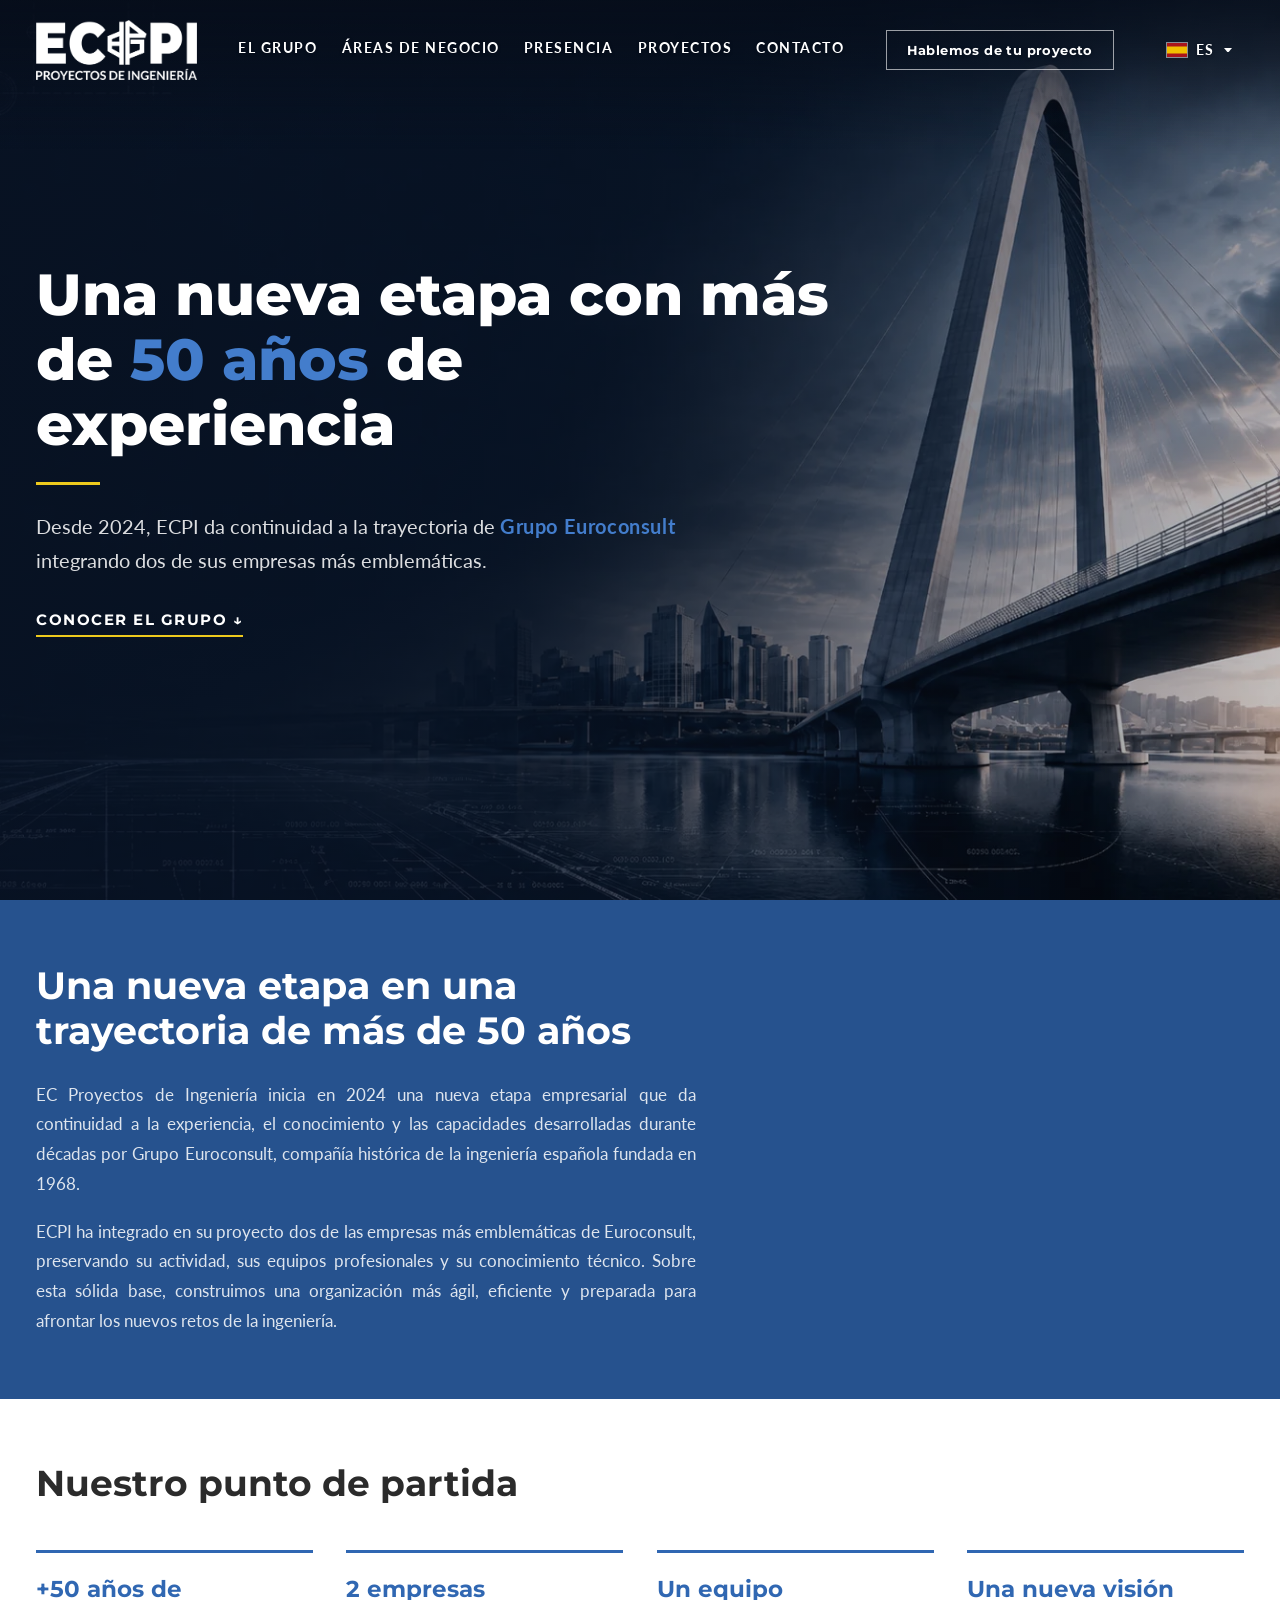
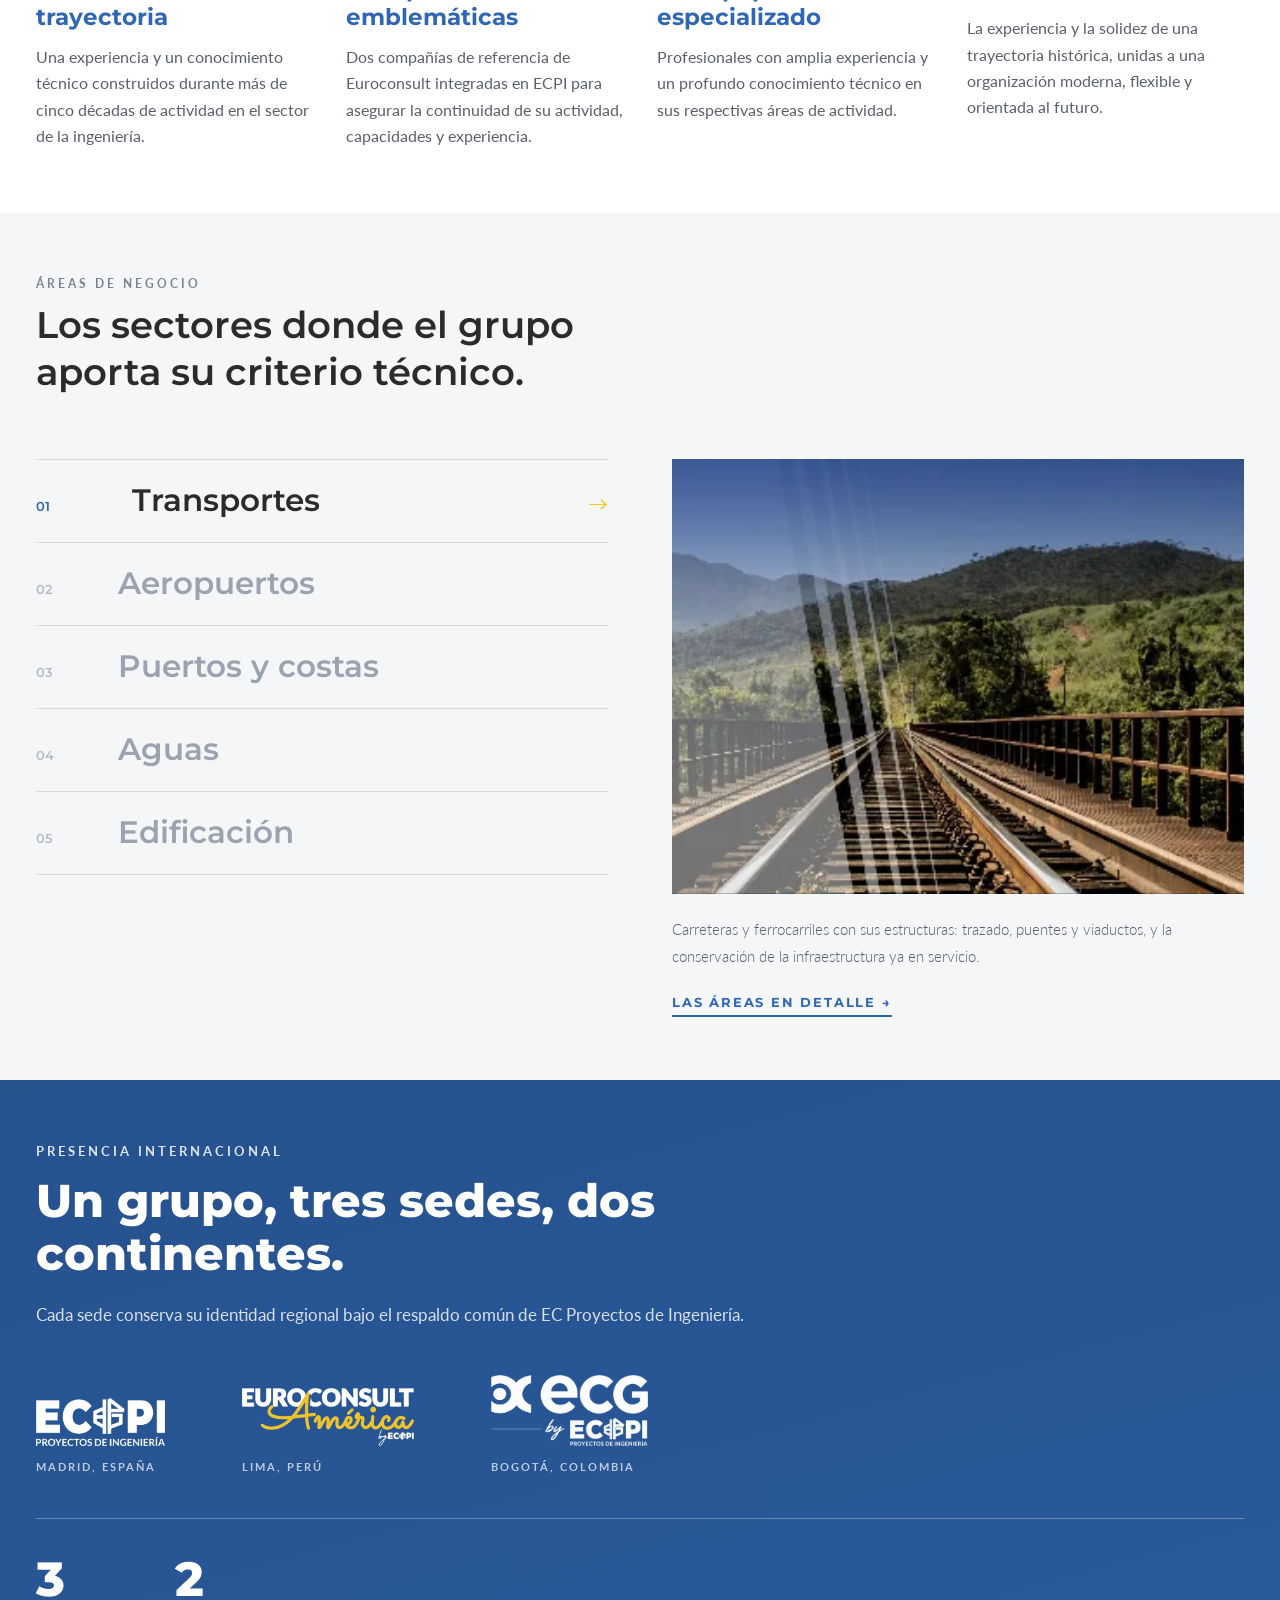
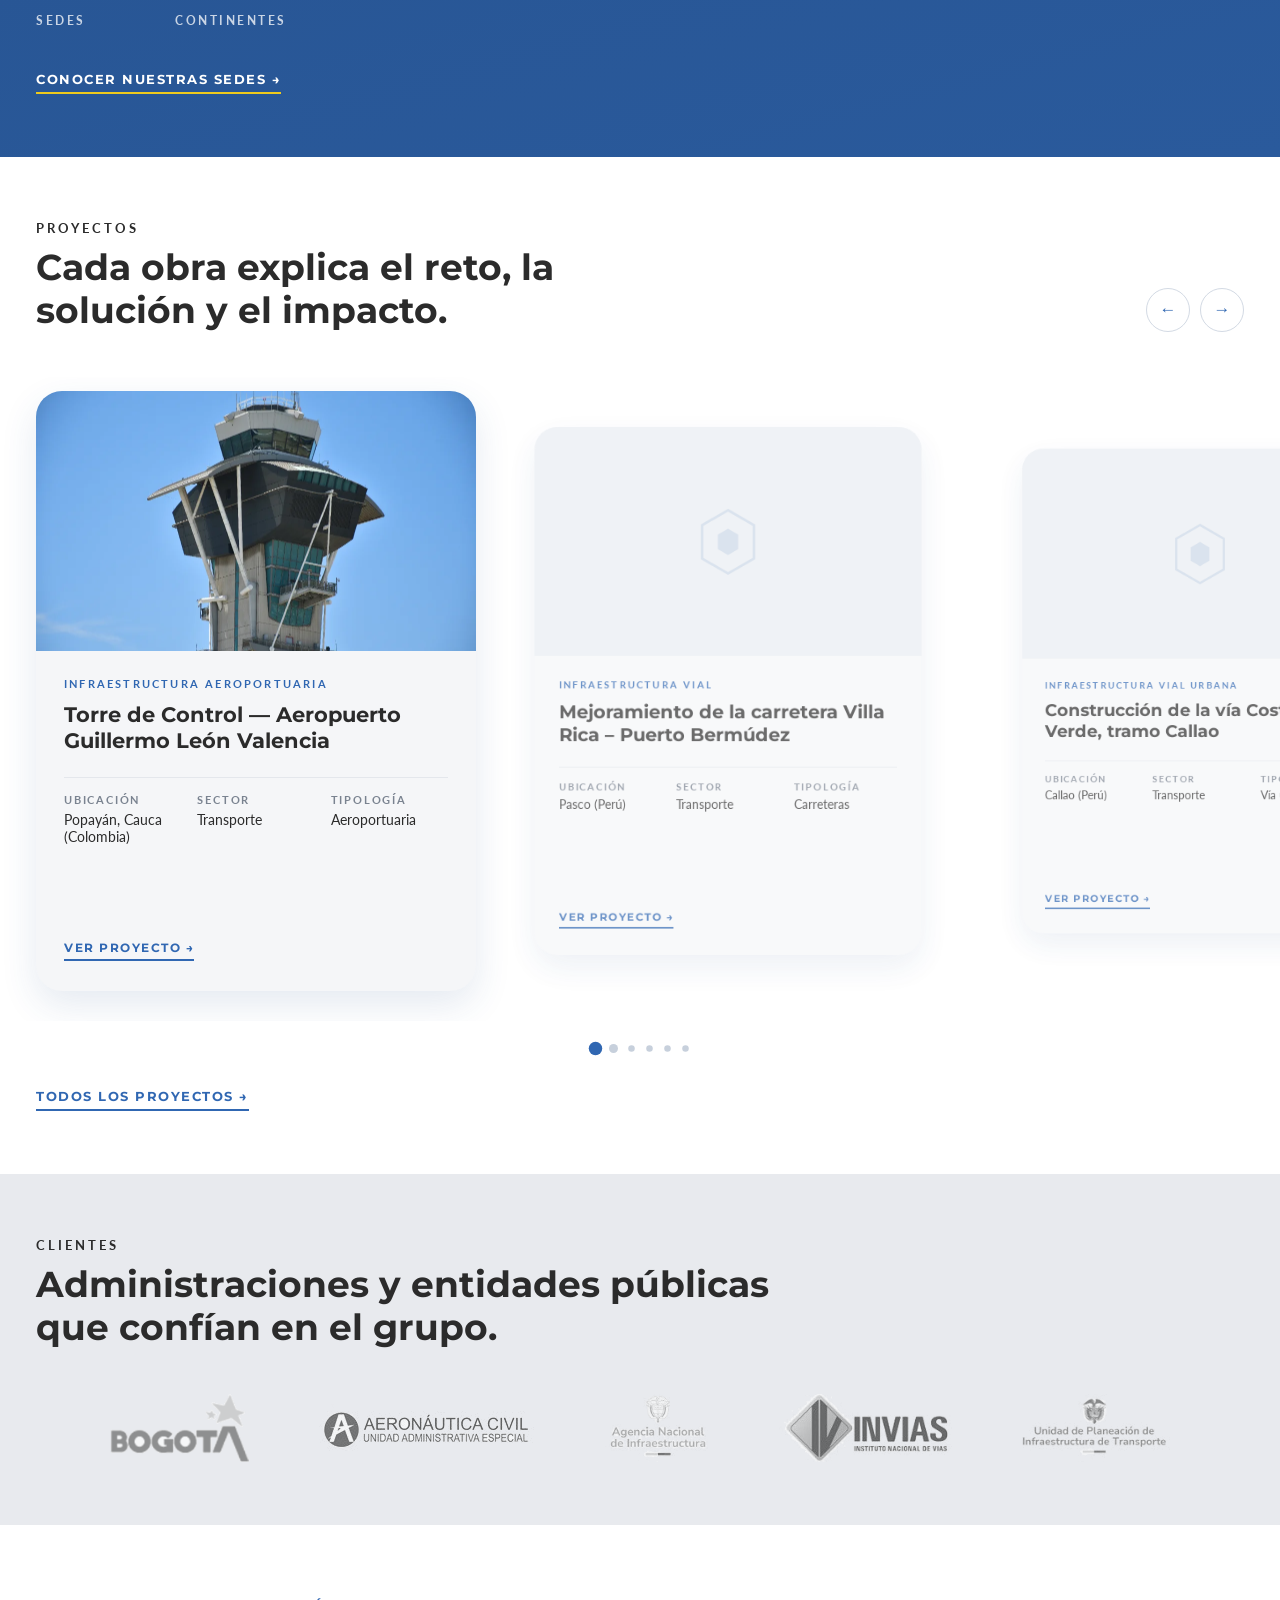
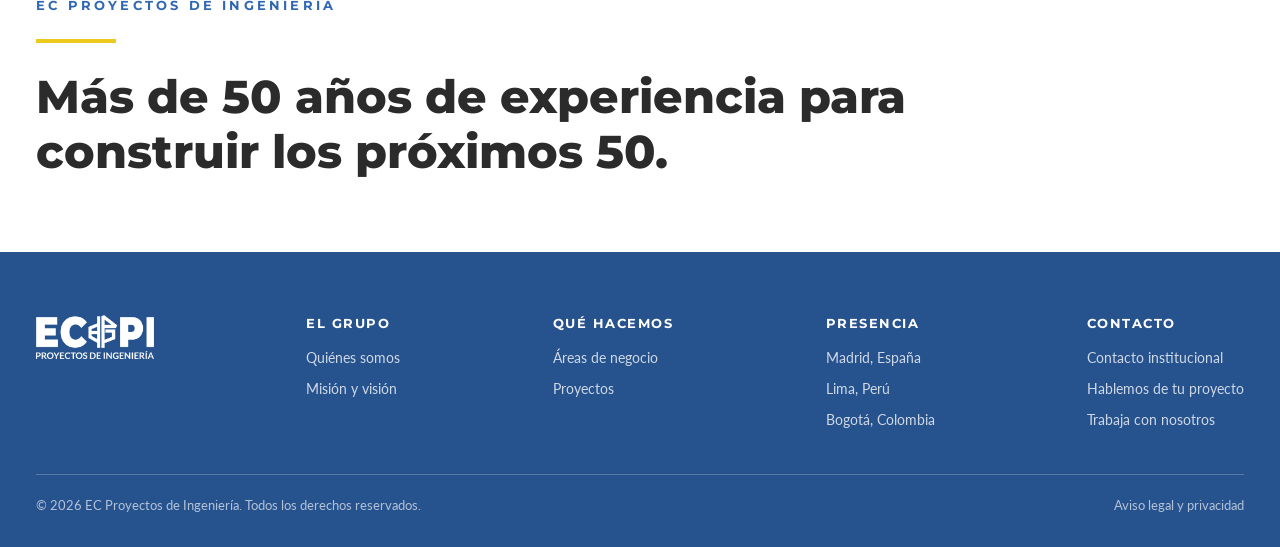
==== index.html @ bb9bfc5d "Llevar el bloque de historia del grupo al margen izquierdo La sección usaba una rejilla de dos colum" ====
<!DOCTYPE html>
<html lang="es">
<head>
<meta charset="utf-8">
<meta name="viewport" content="width=device-width, initial-scale=1">
<title>EC Proyectos de Ingeniería</title>
<meta name="description" content="EC Proyectos de Ingeniería nace en 2024 para dar continuidad a dos de las empresas más emblemáticas de Grupo Euroconsult. Más de 50 años de experiencia, con sedes en España, Perú y Colombia.">
<meta property="og:type" content="website">
<meta property="og:title" content="EC Proyectos de Ingeniería">
<meta property="og:description" content="Una nueva etapa con más de 50 años de experiencia en ingeniería y consultoría técnica.">
<link rel="icon" type="image/png" href="assets/img/favicon.png">
<link rel="apple-touch-icon" href="assets/img/apple-touch-icon.png">
<link rel="preconnect" href="https://fonts.googleapis.com">
<link rel="preconnect" href="https://fonts.gstatic.com" crossorigin>
<link rel="stylesheet" href="https://fonts.googleapis.com/css2?family=Montserrat:wght@600;700;800&family=Lato:wght@300;400;700&family=Sacramento&display=swap">
<link rel="stylesheet" href="assets/css/main.css?v=20260902d">
<link rel="preload" as="image" href="assets/img/hero-bg.webp" fetchpriority="high">
</head>
<body>

<a class="skip" href="#main" data-i18n="skip">Ir al contenido</a>

<header class="hdr hdr-over">
  <div class="wrap" style="display:flex;align-items:center;justify-content:space-between;gap:24px;height:100px">
    <!-- LOGO — el blanco sobre la portada, el de color cuando la cabecera se vuelve blanca -->
    <a class="lgbox" href="#top" aria-label="EC Proyectos de Ingeniería"><img class="lg-w" src="assets/img/logo-ecpi-blanco.png" alt=""><img class="lg-c" src="assets/img/logo-ecpi.png" alt="" aria-hidden="true"></a>
    <!-- /LOGO ECPI -->
    <nav class="navlinks" aria-label="Navegación principal" data-i18n-aria="aria_nav">
      <a href="grupo.html" data-i18n="nav1">El grupo</a>
      <a href="areas.html" data-i18n="nav2">Áreas de negocio</a>
      <a href="presencia.html" data-i18n="nav3">Presencia</a>
      <a href="proyectos.html" data-i18n="navp">Proyectos</a>
      <a href="contacto.html" data-i18n="nav5">Contacto</a>
    </nav>
    <a class="btn-cta" href="hablemos.html" data-i18n="nav_cta">Hablemos de tu proyecto</a>
    <!-- SELECTOR DE IDIOMA -->
    <div class="lang">
      <button type="button" class="lang-tr" aria-haspopup="true" aria-expanded="false" aria-controls="langmenu" aria-label="Selección de idioma" data-i18n-aria="aria_lang">
        <img class="lang-fl" src="assets/img/flag-es.svg" alt="" width="24" height="16">
        <span class="lang-code">ES</span>
        <svg class="lang-car" viewBox="0 0 10 6" aria-hidden="true"><path d="M0 0h10L5 6Z" fill="currentColor"/></svg>
      </button>
      <ul class="lang-menu" id="langmenu" role="menu" hidden>
        <li role="none"><button type="button" role="menuitemradio" aria-checked="true" class="langbtn" data-lang="es"><img src="assets/img/flag-es.svg" alt="" width="24" height="16">Español</button></li>
        <li role="none"><button type="button" role="menuitemradio" aria-checked="false" class="langbtn" data-lang="en"><img src="assets/img/flag-en.svg" alt="" width="24" height="16">English</button></li>
        <li role="none"><button type="button" role="menuitemradio" aria-checked="false" class="langbtn" data-lang="fr"><img src="assets/img/flag-fr.svg" alt="" width="24" height="16">Français</button></li>
        <li role="none"><button type="button" role="menuitemradio" aria-checked="false" class="langbtn" data-lang="pt"><img src="assets/img/flag-pt.svg" alt="" width="24" height="16">Português</button></li>
      </ul>
    </div>
    <!-- /SELECTOR DE IDIOMA -->
    <!-- MENÚ MÓVIL -->
    <button type="button" class="burger" aria-label="Menú" data-i18n-aria="aria_menu" aria-expanded="false" aria-controls="menumovil">
      <span aria-hidden="true"></span><span aria-hidden="true"></span><span aria-hidden="true"></span>
    </button>
  </div>
  <nav class="menumovil" id="menumovil" aria-label="Navegación principal" data-i18n-aria="aria_nav" hidden>
    <div class="wrap">
      <a href="grupo.html" data-i18n="nav1">El grupo</a>
      <a href="areas.html" data-i18n="nav2">Áreas de negocio</a>
      <a href="presencia.html" data-i18n="nav3">Presencia</a>
      <a href="proyectos.html" data-i18n="navp">Proyectos</a>
      <a href="contacto.html" data-i18n="nav5">Contacto</a>
      <a class="btn-cta" href="hablemos.html" data-i18n="nav_cta">Hablemos de tu proyecto</a>
    </div>
  </nav>
  <!-- /MENÚ MÓVIL -->
</header>

<main id="main">
  <!-- PORTADA -->
  <section id="top" class="hero">
    <img class="imgfill" src="assets/img/hero-bg.webp" alt="" fetchpriority="high" decoding="async">
    <div class="hero-shade" aria-hidden="true"></div>
    <div class="wrap" style="position:relative;width:100%">
      <div class="hero-copy rv">
        <h1 data-i18n-html="hero_title" style="font-family:'Montserrat',sans-serif;font-weight:800;font-size:clamp(32px,4.6vw,58px);line-height:1.12;color:#fff;text-wrap:pretty">Una nueva etapa con más de <span class="hl">50 años</span> de experiencia</h1>
        <span class="hero-rule" aria-hidden="true"></span>
        <p data-i18n-html="hero_sub" style="font-size:clamp(15px,1.6vw,20px);line-height:1.7;color:rgba(255,255,255,.86);max-width:720px">Desde 2024, ECPI da continuidad a la trayectoria de <span class="hl-b">Grupo Euroconsult</span> integrando dos de sus empresas más emblemáticas.</p>
        <p style="margin-top:32px"><a class="linkline-w" href="#grupo" style="font-size:14.5px;letter-spacing:1.5px;text-transform:uppercase;padding-bottom:6px"><span data-i18n="hero_cta">Conocer el grupo</span> ↓</a></p>
      </div>
    </div>
  </section>
  <!-- /PORTADA -->

  <section id="grupo" style="background:var(--azul-oscuro)">
    <div class="wrap" style="padding-top:clamp(48px,7vh,84px);padding-bottom:clamp(48px,7vh,84px)">
      <div class="rv">
        <h2 data-i18n="sg_title" style="font-family:'Montserrat',sans-serif;font-weight:700;font-size:clamp(26px,3vw,40px);line-height:1.18;color:#fff;max-width:700px;text-wrap:pretty">Una nueva etapa en una trayectoria de más de 50 años</h2>
        <p data-i18n="sg_p1" style="font-size:17px;line-height:1.75;text-align:justify;-webkit-hyphens:auto;hyphens:auto;color:rgba(255,255,255,.85);margin-top:26px;max-width:660px">EC Proyectos de Ingeniería inicia en 2024 una nueva etapa empresarial que da continuidad a la experiencia, el conocimiento y las capacidades desarrolladas durante décadas por Grupo Euroconsult, compañía histórica de la ingeniería española fundada en 1968.</p>
        <p data-i18n="sg_p2" style="font-size:17px;line-height:1.75;text-align:justify;-webkit-hyphens:auto;hyphens:auto;color:rgba(255,255,255,.85);margin-top:18px;max-width:660px">ECPI ha integrado en su proyecto dos de las empresas más emblemáticas de Euroconsult, preservando su actividad, sus equipos profesionales y su conocimiento técnico. Sobre esta sólida base, construimos una organización más ágil, eficiente y preparada para afrontar los nuevos retos de la ingeniería.</p>
      </div>
    </div>
  </section>

  <!-- PUNTO DE PARTIDA -->
  <section id="punto-de-partida" style="background:var(--blanco);padding-top:clamp(48px,7vh,84px);padding-bottom:clamp(48px,7vh,84px)">
    <div class="wrap">
      <h2 data-i18n="pp_title" class="rv" style="font-family:'Montserrat',sans-serif;font-weight:700;font-size:clamp(24px,2.8vw,36px);line-height:1.2;color:var(--grafito);max-width:680px;text-wrap:pretty;margin-bottom:clamp(32px,5vh,52px)">Nuestro punto de partida</h2>
      <div class="g4 rv">
        <div style="border-top:3px solid var(--azul);padding-top:22px">
          <h3 data-i18n="pp1_t" style="font-family:'Montserrat',sans-serif;font-weight:700;font-size:clamp(19px,1.9vw,23px);line-height:1.25;color:var(--azul)">+50 años de trayectoria</h3>
          <p data-i18n="pp1_p" style="font-size:15.5px;line-height:1.7;color:#5A606A;margin-top:12px">Una experiencia y un conocimiento técnico construidos durante más de cinco décadas de actividad en el sector de la ingeniería.</p>
        </div>
        <div style="border-top:3px solid var(--azul);padding-top:22px">
          <h3 data-i18n="pp2_t" style="font-family:'Montserrat',sans-serif;font-weight:700;font-size:clamp(19px,1.9vw,23px);line-height:1.25;color:var(--azul)">2 empresas emblemáticas</h3>
          <p data-i18n="pp2_p" style="font-size:15.5px;line-height:1.7;color:#5A606A;margin-top:12px">Dos compañías de referencia de Euroconsult integradas en ECPI para asegurar la continuidad de su actividad, capacidades y experiencia.</p>
        </div>
        <div style="border-top:3px solid var(--azul);padding-top:22px">
          <h3 data-i18n="pp3_t" style="font-family:'Montserrat',sans-serif;font-weight:700;font-size:clamp(19px,1.9vw,23px);line-height:1.25;color:var(--azul)">Un equipo especializado</h3>
          <p data-i18n="pp3_p" style="font-size:15.5px;line-height:1.7;color:#5A606A;margin-top:12px">Profesionales con amplia experiencia y un profundo conocimiento técnico en sus respectivas áreas de actividad.</p>
        </div>
        <div style="border-top:3px solid var(--azul);padding-top:22px">
          <h3 data-i18n="pp4_t" style="font-family:'Montserrat',sans-serif;font-weight:700;font-size:clamp(19px,1.9vw,23px);line-height:1.25;color:var(--azul)">Una nueva visión</h3>
          <p data-i18n="pp4_p" style="font-size:15.5px;line-height:1.7;color:#5A606A;margin-top:12px">La experiencia y la solidez de una trayectoria histórica, unidas a una organización moderna, flexible y orientada al futuro.</p>
        </div>
      </div>
    </div>
  </section>
  <!-- /PUNTO DE PARTIDA -->

  <!-- ÁREAS DE NEGOCIO -->
  <section id="areas" style="background:var(--papel);padding-top:clamp(48px,7vh,84px);padding-bottom:clamp(48px,7vh,84px)">
    <div class="wrap">
      <div class="ahead">
        <p class="rv" data-i18n="s2_kicker" style="font-weight:700;font-size:12px;letter-spacing:3px;text-transform:uppercase;color:#7A8390">Áreas de negocio</p>
        <h2 class="rv" data-i18n="s2_title" style="font-family:'Montserrat',sans-serif;font-weight:600;font-size:clamp(26px,2.9vw,40px);line-height:1.28;color:var(--grafito);max-width:620px;text-wrap:pretty">Los sectores donde el grupo aporta su criterio técnico.</h2>
      </div>
      <div class="agrid rv">
        <div class="asel" role="tablist" aria-label="Áreas de negocio" data-i18n-aria="s2_kicker">
          <button type="button" role="tab" id="atab1" class="abtn on" aria-selected="true" aria-controls="apics" tabindex="0">
            <span class="abn" aria-hidden="true">01</span>
            <span class="abt" data-i18n="an1_t">Transportes</span>
            <span class="abf" aria-hidden="true">→</span>
          </button>
          <button type="button" role="tab" id="atab2" class="abtn" aria-selected="false" aria-controls="apics" tabindex="-1">
            <span class="abn" aria-hidden="true">02</span>
            <span class="abt" data-i18n="an2_t">Aeropuertos</span>
            <span class="abf" aria-hidden="true">→</span>
          </button>
          <button type="button" role="tab" id="atab3" class="abtn" aria-selected="false" aria-controls="apics" tabindex="-1">
            <span class="abn" aria-hidden="true">03</span>
            <span class="abt" data-i18n="an3_t">Puertos y costas</span>
            <span class="abf" aria-hidden="true">→</span>
          </button>
          <button type="button" role="tab" id="atab4" class="abtn" aria-selected="false" aria-controls="apics" tabindex="-1">
            <span class="abn" aria-hidden="true">04</span>
            <span class="abt" data-i18n="an4_t">Aguas</span>
            <span class="abf" aria-hidden="true">→</span>
          </button>
          <button type="button" role="tab" id="atab5" class="abtn" aria-selected="false" aria-controls="apics" tabindex="-1">
            <span class="abn" aria-hidden="true">05</span>
            <span class="abt" data-i18n="an5_t">Edificación</span>
            <span class="abf" aria-hidden="true">→</span>
          </button>
        </div>
        <div class="apanel">
          <div class="apics" id="apics" role="tabpanel" aria-labelledby="atab1">
            <div class="apic on"><img src="assets/img/area-transportes.webp" alt="" loading="lazy" decoding="async"></div>
            <div class="apic"><img src="assets/img/area-aeropuertos.webp" alt="" loading="lazy" decoding="async"></div>
            <div class="apic"><img src="assets/img/area-puertos.webp" alt="" loading="lazy" decoding="async"></div>
            <div class="apic"><img src="assets/img/area-aguas.webp" alt="" loading="lazy" decoding="async"></div>
            <div class="apic"><img src="assets/img/area-edificacion.webp" alt="" loading="lazy" decoding="async"></div>
          </div>
          <div class="adescs">
            <p class="adesc" data-i18n="an1_p">Carreteras y ferrocarriles con sus estructuras: trazado, puentes y viaductos, y la conservación de la infraestructura ya en servicio.</p>
            <p class="adesc" data-i18n="an2_p" hidden>Infraestructura aeroportuaria: campos de vuelo, plataformas y la edificación asociada, con la dirección técnica de la obra.</p>
            <p class="adesc" data-i18n="an3_p" hidden>Obra marítima y protección del litoral: muelles, diques y dragados, con los estudios de dinámica litoral que los sostienen.</p>
            <p class="adesc" data-i18n="an4_p" hidden>Ciclo integral del agua: regulación y presas, abastecimiento y saneamiento, y obras de defensa frente a avenidas.</p>
            <p class="adesc" data-i18n="an5_p" hidden>Edificación pública y singular: equipamientos, rehabilitación y las instalaciones que los acompañan.</p>
          </div>
          <p style="margin-top:18px"><a class="linkline" href="areas.html" style="font-size:12.5px;letter-spacing:1.8px;text-transform:uppercase;padding-bottom:5px"><span data-i18n="more2">Las áreas en detalle</span> →</a></p>
        </div>
      </div>
    </div>
  </section>
  <!-- /ÁREAS DE NEGOCIO -->

  <section id="presencia" style="background:linear-gradient(165deg,var(--azul-oscuro) 0%,#2A5A9C 100%);padding-top:clamp(48px,7vh,84px);padding-bottom:clamp(48px,7vh,84px);color:#fff">
    <div class="wrap">
      <div class="rv" style="max-width:720px">
        <p data-i18n="s3_kicker" style="font-weight:700;font-size:13px;letter-spacing:3px;text-transform:uppercase;color:rgba(255,255,255,.85)">Presencia internacional</p>
        <h2 data-i18n="s3_title" style="font-family:'Montserrat',sans-serif;font-weight:800;font-size:clamp(28px,3.6vw,46px);line-height:1.15;color:#fff;margin-top:16px;text-wrap:pretty">Un grupo, tres sedes, dos continentes.</h2>
        <p data-i18n="s3_p" style="font-size:17px;line-height:1.7;color:rgba(255,255,255,.82);margin-top:20px">Cada sede conserva su identidad regional bajo el respaldo común de EC Proyectos de Ingeniería.</p>
      </div>
      <!-- LOGOS SEDES -->
      <div class="rv" style="display:flex;flex-wrap:wrap;align-items:flex-start;column-gap:clamp(36px,6vw,80px);row-gap:32px;margin-top:clamp(36px,5vh,56px)">
        <figure style="margin:0;display:flex;flex-direction:column;gap:14px">
          <span style="display:flex;align-items:flex-end;height:71px"><img src="assets/img/logo-ecpi-blanco.png" alt="EC Proyectos de Ingeniería" style="height:48px;width:auto"></span>
          <figcaption data-i18n="hq_city" style="font-weight:700;font-size:11px;letter-spacing:2px;text-transform:uppercase;color:rgba(255,255,255,.7)">Madrid, España</figcaption>
        </figure>
        <figure style="margin:0;display:flex;flex-direction:column;gap:14px">
          <span style="display:flex;align-items:flex-end;height:71px"><img src="assets/img/logo-euroconsult-america-blanco.png" alt="Euroconsult América — by ECPI" style="height:58px;width:auto"></span>
          <figcaption data-i18n="f1_city" style="font-weight:700;font-size:11px;letter-spacing:2px;text-transform:uppercase;color:rgba(255,255,255,.7)">Lima, Perú</figcaption>
        </figure>
        <figure style="margin:0;display:flex;flex-direction:column;gap:14px">
          <span style="display:flex;align-items:flex-end;height:71px"><img src="assets/img/logo-euroconsult-colombia-blanco.png" alt="Euroconsult Colombia — by ECPI" style="height:71px;width:auto"></span>
          <figcaption data-i18n="f2_city" style="font-weight:700;font-size:11px;letter-spacing:2px;text-transform:uppercase;color:rgba(255,255,255,.7)">Bogotá, Colombia</figcaption>
        </figure>
      </div>
      <!-- /LOGOS SEDES -->
      <div class="stats rv" style="border-top:1px solid rgba(255,255,255,.3);margin-top:clamp(36px,5vh,56px);padding-top:36px">
        <div>
          <p style="font-family:'Montserrat',sans-serif;font-weight:800;font-size:clamp(34px,4vw,48px);line-height:1;color:#fff">3</p><!-- dato editable -->
          <p data-i18n="st1" style="font-weight:700;font-size:12px;letter-spacing:2.5px;text-transform:uppercase;color:rgba(255,255,255,.75);margin-top:10px">Sedes</p>
        </div>
        <div>
          <p style="font-family:'Montserrat',sans-serif;font-weight:800;font-size:clamp(34px,4vw,48px);line-height:1;color:#fff">2</p><!-- dato editable -->
          <p data-i18n="st2" style="font-weight:700;font-size:12px;letter-spacing:2.5px;text-transform:uppercase;color:rgba(255,255,255,.75);margin-top:10px">Continentes</p>
        </div>
      </div>
      <p class="rv" style="margin-top:40px"><a class="linkline-w" href="presencia.html" style="font-size:13px;letter-spacing:1.5px;text-transform:uppercase;padding-bottom:5px"><span data-i18n="more3">Conocer nuestras sedes</span> →</a></p>
    </div>
  </section>

  <section id="proyectos" style="background:var(--blanco);padding-top:clamp(48px,7vh,84px);padding-bottom:clamp(48px,7vh,84px)">
    <div class="wrap">
      <div class="rv" style="display:flex;align-items:flex-end;gap:24px;flex-wrap:wrap;margin-bottom:clamp(32px,5vh,52px)">
        <div>
          <p data-i18n="sp_kicker" style="font-weight:700;font-size:13px;letter-spacing:3px;text-transform:uppercase;color:var(--grafito)">Proyectos</p>
          <h2 data-i18n="sp_title" style="font-family:'Montserrat',sans-serif;font-weight:700;font-size:clamp(24px,2.8vw,36px);line-height:1.2;color:var(--grafito);margin-top:10px;max-width:680px;text-wrap:pretty">Cada obra explica el reto, la solución y el impacto.</h2>
        </div>
        <div style="margin-left:auto;display:flex;gap:10px">
          <button type="button" class="pnbtn" id="projprev" aria-label="Proyecto anterior" data-i18n-aria="aria_prev">←</button>
          <button type="button" class="pnbtn" id="projnext" aria-label="Proyecto siguiente" data-i18n-aria="aria_next">→</button>
        </div>
      </div>
      <div id="projrow" class="projrow rv" tabindex="0" aria-label="Proyectos del grupo" data-i18n-aria="aria_proj">
        <article data-id="popayan" style="background:var(--papel);display:flex;flex-direction:column">
          <div style="position:relative;height:260px">
            <img class="imgfill" src="assets/img/proj-popayan.webp" alt="Torre de control del Aeropuerto Guillermo León Valencia, Popayán" data-i18n-alt="p1_alt" style="object-position:50% 23%" loading="lazy" decoding="async">
          </div>
          <div style="padding:26px 28px 30px">
            <p data-i18n="p1_kicker" style="font-weight:700;font-size:11px;letter-spacing:2.2px;text-transform:uppercase;color:var(--azul)">Proyecto destacado / Infraestructura aeroportuaria</p>
            <h3 data-i18n="p1_t" style="font-family:'Montserrat',sans-serif;font-weight:700;font-size:21px;line-height:1.25;color:var(--grafito);margin-top:12px;text-wrap:pretty">Torre de Control — Aeropuerto Guillermo León Valencia</h3>
            <div style="display:grid;grid-template-columns:repeat(3,1fr);gap:16px;border-top:1px solid #E4E7EC;margin-top:22px;padding-top:16px">
              <div>
                <p data-i18n="lbl_ubi" style="font-weight:700;font-size:10.5px;letter-spacing:1.8px;text-transform:uppercase;color:#7A8390">Ubicación</p>
                <p data-i18n="p1_ubi" style="font-size:14px;color:var(--grafito);margin-top:5px">Popayán, Cauca</p><!-- dato editable -->
              </div>
              <div>
                <p data-i18n="lbl_sector" style="font-weight:700;font-size:10.5px;letter-spacing:1.8px;text-transform:uppercase;color:#7A8390">Sector</p>
                <p data-i18n="p1_sector" style="font-size:14px;color:var(--grafito);margin-top:5px">Transporte</p><!-- dato editable -->
              </div>
              <div>
                <p data-i18n="lbl_tipo" style="font-weight:700;font-size:10.5px;letter-spacing:1.8px;text-transform:uppercase;color:#7A8390">Tipología</p>
                <p data-i18n="p1_tipo" style="font-size:14px;color:var(--grafito);margin-top:5px">Aeroportuaria</p><!-- dato editable -->
              </div>
            </div>
            <p style="margin-top:22px"><a class="linkline" href="proyecto.html?id=popayan" style="font-size:12px;letter-spacing:1.5px;text-transform:uppercase;padding-bottom:4px"><span data-i18n="view_p">Ver proyecto</span> →</a></p>
          </div>
        </article>
      </div>
      <div id="projdots" class="projdots rv"></div>
      <p class="rv" style="margin-top:28px"><a class="linkline" href="proyectos.html" style="font-size:13px;letter-spacing:1.5px;text-transform:uppercase;padding-bottom:5px"><span data-i18n="morep">Todos los proyectos</span> →</a></p>
    </div>
  </section>

  <!-- CLIENTES -->
  <section id="clientes" style="background:var(--gris);padding-top:clamp(48px,7vh,84px);padding-bottom:clamp(48px,7vh,84px)">
    <div class="wrap">
      <div class="rv" style="max-width:760px;margin-bottom:clamp(32px,5vh,52px)">
        <p data-i18n="cli_kicker" style="font-weight:700;font-size:13px;letter-spacing:3px;text-transform:uppercase;color:var(--grafito)">Clientes</p>
        <h2 data-i18n="cli_title" style="font-family:'Montserrat',sans-serif;font-weight:700;font-size:clamp(24px,2.8vw,36px);line-height:1.2;color:var(--grafito);margin-top:10px;text-wrap:pretty">Administraciones y entidades públicas que confían en el grupo.</h2>
      </div>
      <ul class="clientes rv">
        <li><img src="assets/img/cliente-bogota.png" alt="Alcaldía Mayor de Bogotá"></li>
        <li><img src="assets/img/cliente-aerocivil.png" alt="Aeronáutica Civil — Unidad Administrativa Especial"></li>
        <li><img src="assets/img/cliente-ani.png" alt="Agencia Nacional de Infraestructura"></li>
        <li><img src="assets/img/cliente-invias.png" alt="INVIAS — Instituto Nacional de Vías"></li>
        <li><img src="assets/img/cliente-upit.png" alt="Unidad de Planeación de Infraestructura de Transporte"></li>
      </ul>
    </div>
  </section>
  <!-- /CLIENTES -->

  <!-- CLAIM DE CIERRE -->
  <section style="background:var(--blanco);padding-top:clamp(56px,8vh,96px);padding-bottom:clamp(56px,8vh,96px)">
    <div class="wrap rv">
      <p data-i18n="claim_k" style="font-family:'Montserrat',sans-serif;font-weight:700;font-size:13px;letter-spacing:3.2px;text-transform:uppercase;color:var(--azul)">EC Proyectos de Ingeniería</p>
      <div aria-hidden="true" style="width:80px;height:4px;background:var(--amarillo);margin:26px 0"></div>
      <p data-i18n="claim_t" style="font-family:'Montserrat',sans-serif;font-weight:800;font-size:clamp(26px,3.6vw,48px);line-height:1.2;color:var(--grafito);max-width:1000px;text-wrap:pretty">Más de 50 años de experiencia para construir los próximos 50.</p>
    </div>
  </section>
  <!-- /CLAIM DE CIERRE -->
</main>

<footer style="background:var(--azul-oscuro);color:#fff;padding-top:clamp(48px,7vh,72px);padding-bottom:32px">
  <div class="wrap">
    <div class="fcols">
      <div>
        <!-- LOGO ECPI -->
        <img src="assets/img/logo-ecpi-blanco.png" alt="EC Proyectos de Ingeniería" style="height:44px;width:auto;display:block">
        <!-- /LOGO ECPI -->
      </div>
      <nav class="fcol" aria-label="El grupo">
        <p data-i18n="nav1">El grupo</p>
        <a href="grupo.html" data-i18n="f_quienes">Quiénes somos</a>
        <a href="grupo.html" data-i18n="f_mision">Misión y visión</a>
      </nav>
      <nav class="fcol" aria-label="Qué hacemos">
        <p data-i18n="f_hacemos">Qué hacemos</p>
        <a href="areas.html" data-i18n="s2_kicker">Áreas de negocio</a>
        <a href="proyectos.html" data-i18n="navp">Proyectos</a>
      </nav>
      <nav class="fcol" aria-label="Presencia">
        <p data-i18n="nav3">Presencia</p>
        <a href="presencia.html" data-i18n="hq_city3">Madrid, España</a>
        <a href="presencia.html" data-i18n="f1_city3">Lima, Perú</a>
        <a href="presencia.html" data-i18n="f2_city3">Bogotá, Colombia</a>
      </nav>
      <nav class="fcol" aria-label="Contacto">
        <p data-i18n="nav5">Contacto</p>
        <a href="contacto.html" data-i18n="s5_title">Contacto institucional</a>
        <a href="hablemos.html" data-i18n="nav_cta">Hablemos de tu proyecto</a>
        <a href="trabaja.html" data-i18n="nav_cv">Trabaja con nosotros</a>
      </nav>
    </div>
    <div class="flegal">
      <p data-i18n="footer_legal">© 2026 EC Proyectos de Ingeniería. Todos los derechos reservados.</p>
      <a href="legal.html" data-i18n="f_legal">Aviso legal y privacidad</a>
    </div>
  </div>
</footer>

<script src="assets/js/projects-data.js?v=20260902b"></script>
<script src="assets/js/main.js?v=20260902b"></script>
<script>
(function () {
  'use strict';
  var HEX = '<svg width="72" height="79" viewBox="0 0 100 110" aria-hidden="true"><polygon points="50,5 91,28.5 91,81.5 50,105 9,81.5 9,28.5" fill="none" stroke="currentColor" stroke-width="4"></polygon><polygon points="50,34 66,43.5 66,66.5 50,76 34,66.5 34,43.5" fill="currentColor"></polygon></svg>';
  var row = document.getElementById('projrow');
  var reduce = window.matchMedia && window.matchMedia('(prefers-reduced-motion: reduce)').matches;

  function esc(s) {
    return String(s).replace(/&/g, '&amp;').replace(/</g, '&lt;').replace(/>/g, '&gt;').replace(/"/g, '&quot;');
  }
  function cell(label, value) {
    return '<div><p style="font-weight:700;font-size:10.5px;letter-spacing:1.8px;text-transform:uppercase;color:#7A8390">' + esc(label) + '</p>'
      + '<p style="font-size:14px;color:var(--grafito);margin-top:5px">' + esc(value) + '</p></div>';
  }
  function cards() {
    return row ? Array.prototype.slice.call(row.children) : [];
  }
  /* Punto focal: al inicio es el centro de la primera tarjeta (borde izquierdo),
     al final el de la última (borde derecho) y entre medias el centro del visor */
  function offsetFromCenter(el) {
    var rr = row.getBoundingClientRect();
    var er = el.getBoundingClientRect();
    var max = row.scrollWidth - row.clientWidth;
    var p = max > 0 ? Math.min(1, Math.max(0, row.scrollLeft / max)) : 0.5;
    var w = el.offsetWidth;
    /* El visor lleva un pasillo lateral para que la tarjeta pueda crecer sin
       recortarse (ver .projrow). El foco lo descuenta: si no, la primera y la
       última nunca llegaban a tamaño completo. */
    var st = getComputedStyle(row);
    var pl = parseFloat(st.paddingLeft) || 0, pr = parseFloat(st.paddingRight) || 0;
    var view = row.clientWidth - pl - pr;
    var focal = pl + w / 2 + p * (view - w);
    return (er.left + er.width / 2 - rr.left) - focal;
  }
  function nearestIndex() {
    var best = 0, bd = Infinity;
    cards().forEach(function (el, i) {
      var d = Math.abs(offsetFromCenter(el));
      if (d < bd) { bd = d; best = i; }
    });
    return best;
  }
  /* Burbujas: cada tarjeta crece al acercarse al centro y se atenúa hacia los lados */
  function update() {
    var cs = cards();
    if (!cs.length) return;
    var step = cs.length > 1 ? Math.max(1, cs[1].offsetLeft - cs[0].offsetLeft) : cs[0].offsetWidth;
    var best = 0, bd = Infinity;
    cs.forEach(function (el, i) {
      var d = Math.abs(offsetFromCenter(el)) / step;
      if (d < bd) { bd = d; best = i; }
      if (!reduce) {
        var k = Math.min(d, 1.6);
        el.style.setProperty('--s', (1 - 0.12 * k).toFixed(4));
        el.style.setProperty('--o', (1 - 0.3 * Math.min(k, 1)).toFixed(3));
      }
    });
    var dots = document.getElementById('projdots');
    if (dots) Array.prototype.forEach.call(dots.children, function (b, i) {
      b.classList.toggle('on', i === best);
      b.classList.toggle('near', Math.abs(i - best) === 1);
      if (i === best) b.setAttribute('aria-current', 'true'); else b.removeAttribute('aria-current');
    });
  }
  var raf = false;
  function onScroll() {
    if (raf) return;
    raf = true;
    requestAnimationFrame(function () { raf = false; update(); });
  }
  /* Asentado con animación propia, más lenta y suave que el smooth nativo.
     El imán (scroll-snap) se apaga mientras dura y se reactiva al terminar. */
  var settleRaf = null, snapTimer = null;
  function snapOff() {
    if (snapTimer) { clearTimeout(snapTimer); snapTimer = null; }
    row.classList.add('dragging');
  }
  function snapBack() {
    if (snapTimer) clearTimeout(snapTimer);
    snapTimer = setTimeout(function () {
      snapTimer = null;
      row.classList.remove('dragging');
    }, 80);
  }
  function cancelSettle() {
    if (settleRaf) { cancelAnimationFrame(settleRaf); settleRaf = null; }
  }
  function animateTo(left) {
    cancelSettle();
    var max = row.scrollWidth - row.clientWidth;
    left = Math.max(0, Math.min(max, left));
    var from = row.scrollLeft, delta = left - from;
    if (Math.abs(delta) < 1) { row.scrollLeft = left; snapBack(); return; }
    snapOff();
    var dur = Math.min(1200, Math.max(600, Math.abs(delta) * 1.1));
    var t0 = null;
    function frame(ts) {
      if (t0 === null) t0 = ts;
      var t = Math.min(1, (ts - t0) / dur);
      row.scrollLeft = from + delta * (1 - Math.pow(1 - t, 3));
      if (t < 1) { settleRaf = requestAnimationFrame(frame); }
      else { settleRaf = null; snapBack(); }
    }
    settleRaf = requestAnimationFrame(frame);
  }
  function goTo(i) {
    var cs = cards();
    if (!cs.length) return;
    i = Math.max(0, Math.min(cs.length - 1, i));
    /* Centrar la tarjeta en el visor; en los topes el recorrido se agota
       y la primera/última quedan alineadas a su borde */
    var rr = row.getBoundingClientRect();
    var er = cs[i].getBoundingClientRect();
    var left = row.scrollLeft + (er.left + er.width / 2 - rr.left) - row.clientWidth / 2;
    if (reduce) {
      cancelSettle();
      row.scrollLeft = Math.max(0, Math.min(row.scrollWidth - row.clientWidth, left));
      snapBack();
      return;
    }
    animateTo(left);
  }
  function buildDots() {
    var wrap = document.getElementById('projdots');
    if (!wrap) return;
    wrap.innerHTML = '';
    cards().forEach(function (el, i) {
      var b = document.createElement('button');
      b.type = 'button';
      var h = el.querySelector('h3');
      b.setAttribute('aria-label', h ? h.textContent : String(i + 1));
      b.addEventListener('click', function () { goTo(i); });
      wrap.appendChild(b);
    });
  }
  function render(lang, d) {
    if (!row || !window.ECPI_FEATURED) return;
    var keep = row.scrollLeft;
    /* Solo los destacados: la portada es una muestra, el catálogo completo
       está en proyectos.html. Ver `destacado` en assets/js/projects-data.js. */
    row.innerHTML = window.ECPI_FEATURED().map(function (p) {
      var t = p[lang] || p.es;
      var media = p.img
        ? '<img class="imgfill" src="' + esc(p.img) + '" alt="' + esc(t.title) + '"' + (p.imgPos ? ' style="object-position:' + esc(p.imgPos) + '"' : '') + ' loading="lazy" decoding="async">'
        : '<div class="imgph" aria-hidden="true">' + HEX + '</div>';
      return '<article data-id="' + esc(p.id) + '" style="background:var(--papel);display:flex;flex-direction:column">'
        + '<div style="position:relative;height:260px">' + media + '</div>'
        + '<div style="display:flex;flex-direction:column;flex:1;padding:26px 28px 30px">'
        + '<p style="font-weight:700;font-size:11px;letter-spacing:2.2px;text-transform:uppercase;color:var(--azul)">' + esc(t.kicker) + '</p>'
        + '<h3 style="font-family:\'Montserrat\',sans-serif;font-weight:700;font-size:21px;line-height:1.25;color:var(--grafito);margin-top:12px;text-wrap:pretty">' + esc(t.title) + '</h3>'
        + '<div style="display:grid;grid-template-columns:repeat(3,1fr);gap:16px;border-top:1px solid #E4E7EC;margin-top:22px;padding-top:16px">'
        + cell(d.lbl_ubi, t.ubi) + cell(d.lbl_sector, t.sector) + cell(d.lbl_tipo, t.tipo)
        + '</div>'
        + '<p style="margin-top:auto;padding-top:22px"><a class="linkline" href="proyecto.html?id=' + encodeURIComponent(p.id) + '" style="font-size:12px;letter-spacing:1.5px;text-transform:uppercase;padding-bottom:4px">' + esc(d.view_p) + ' →</a></p>'
        + '</div></article>';
    }).join('');
    row.scrollLeft = keep;
    buildDots();
    update();
  }
  if (row) {
    row.addEventListener('scroll', onScroll, { passive: true });
    window.addEventListener('resize', onScroll);
    var prev = document.getElementById('projprev');
    var next = document.getElementById('projnext');
    if (prev) prev.addEventListener('click', function () { goTo(nearestIndex() - 1); });
    if (next) next.addEventListener('click', function () { goTo(nearestIndex() + 1); });

    /* Arrastre con el ratón (el táctil ya hace scroll nativo). Al soltar,
       se asienta siempre con una tarjeta en el centro del visor. El imán
       (scroll-snap) queda apagado mientras dura el arrastre y el asentado. */
    var dragging = false, dragged = false, dragId = null, dragX = 0, dragScroll = 0;
    row.addEventListener('pointerdown', function (e) {
      if (e.pointerType !== 'mouse' || e.button !== 0) return;
      dragging = true; dragged = false; dragId = e.pointerId;
      dragX = e.clientX; dragScroll = row.scrollLeft;
      cancelSettle(); /* si seguía asentándose, se detiene donde está */
      if (snapTimer) snapOff(); /* y el imán se mantiene apagado */
    });
    row.addEventListener('pointermove', function (e) {
      if (!dragging || e.pointerId !== dragId) return;
      var dx = e.clientX - dragX;
      if (!dragged && Math.abs(dx) > 6) {
        dragged = true;
        snapOff();
        try { row.setPointerCapture(dragId); } catch (err) {}
      }
      if (dragged) row.scrollLeft = dragScroll - dx;
    });
    function endDrag() {
      if (!dragging) return;
      dragging = false;
      if (dragged || row.classList.contains('dragging')) {
        goTo(nearestIndex());
        if (dragged) setTimeout(function () { dragged = false; }, 0);
      }
    }
    row.addEventListener('pointerup', endDrag);
    row.addEventListener('pointercancel', endDrag);
    row.addEventListener('click', function (e) { if (dragged) { e.preventDefault(); e.stopPropagation(); } }, true);
    row.addEventListener('dragstart', function (e) { e.preventDefault(); });

    /* Toda la tarjeta lleva al detalle del proyecto (un arrastre no cuenta como clic
       y el enlace interior "Ver proyecto" sigue funcionando por sí mismo) */
    row.addEventListener('click', function (e) {
      if (e.defaultPrevented || e.ctrlKey || e.metaKey || e.shiftKey || e.altKey) return;
      if (e.target.closest('a')) return;
      var card = e.target.closest('article[data-id]');
      if (card) window.location.href = 'proyecto.html?id=' + encodeURIComponent(card.getAttribute('data-id'));
    });

    buildDots();
    update();
  }
  document.addEventListener('ecpi:lang', function (e) { render(e.detail.lang, e.detail.dict); });
})();
</script>
</body>
</html>
---- assets/css/main.css ----
/* ECPI — Euroconsult Proyectos de Ingeniería
   Paleta y estilos base del sitio institucional */
:root{
  --azul:#3067B2; --azul-claro:#437DCC; --azul-oscuro:#26528E;
  --amarillo:#EECA1D; --amarillo-claro:#F2D64E; --amarillo-oscuro:#C7A70F;
  --rojo:#E5234A; --rojo-claro:#EB5271; --rojo-oscuro:#BD1638;
  --papel:#F5F6F8; --grafito:#2B2B2B; --blanco:#FFFFFF;
  /* --papel casi no se separa del blanco. --gris es el fondo para las
     secciones que deben leerse como un bloque aparte de sus vecinas. */
  --gris:#E8EAEE;
}
*{box-sizing:border-box;margin:0;padding:0}
html{scroll-behavior:smooth;scroll-padding-top:116px}
body{font-family:'Lato',sans-serif;color:var(--grafito);background:var(--blanco);-webkit-font-smoothing:antialiased}
a{color:var(--azul);text-decoration:none;transition:color .25s ease}
a:hover{color:var(--azul-oscuro)}
:focus-visible{outline:2px solid var(--azul);outline-offset:3px}
::selection{background:var(--azul);color:#fff}

/* Contenedor común. El límite de ancho manda mucho más que el padding: a 1905 px
   los 1160 px de antes dejaban 372 px muertos a cada lado. */
.wrap{max-width:1520px;margin:0 auto;padding-left:clamp(16px,3vw,36px);padding-right:clamp(16px,3vw,36px)}

/* Navegación. El tamaño crece con la pantalla y se detiene en 15 px: la fila de
   la cabecera va justa de ancho, y por debajo de ~1090 px se queda en los 12 px
   de siempre para que los seis enlaces, el botón y los idiomas sigan cabiendo.
   Al subir el cuerpo se afloja el interletrado, que a 15 px sobraba. */
.navlinks{display:flex;gap:clamp(14px,1.9vw,26px);white-space:nowrap}
.navlinks a{font-family:'Lato',sans-serif;font-weight:700;font-size:clamp(12px,1.1vw,15px);letter-spacing:1.5px;text-transform:uppercase;color:var(--grafito)}
.navlinks a:hover{color:var(--azul)}
.navlinks a{position:relative;padding-bottom:6px;transition:color .25s ease}
.navlinks a::after{content:"";position:absolute;left:0;bottom:0;width:100%;height:2px;background:var(--azul);transform:scaleX(0);transform-origin:right;transition:transform .3s ease}
.navlinks a:hover::after{transform:scaleX(1);transform-origin:left}
.navlinks a[aria-current="page"]{color:var(--azul)}
.navlinks a[aria-current="page"]::after{transform:scaleX(1)}
@media(max-width:1024px){.navlinks{display:none}}

/* Cabecera de todo el sitio: fija arriba, se retira al bajar y vuelve a asomar
   al subir, en cualquier punto de la página (la clase .hid la pone main.js). */
.hdr{position:fixed;top:0;left:0;right:0;z-index:100;background:rgba(255,255,255,.97);border-bottom:1px solid #E4E7EC;transition:transform .45s cubic-bezier(.4,0,.2,1),background-color .4s ease,border-color .4s ease}
.hdr.hid{transform:translateY(-100%)}
/* Si algo de dentro recibe el foco con el teclado, vuelve a asomar */
.hdr.hid:focus-within{transform:translateY(0)}
.hdr .lgbox{position:relative;display:inline-flex}
.hdr .lgbox img{height:60px;width:auto;display:block}

/* Variante del index: sobre la portada la cabecera va transparente y, pasados
   los primeros 200 px de scroll, toma el fondo blanco con un fundido (clase
   .solid, que pone main.js). Solo aquí: en las interiores el contenido arranca
   pegado a la cabecera y se vería pasar por detrás del texto de navegación.
   El velo oscuro —lo que sostiene el blanco de la navegación sobre el cielo del
   puente— va en un ::before, para que el fondo de la cabecera quede libre y su
   color se pueda animar. Se desvanece al volverse sólida y al retirarse. */
.hdr-over{background:rgba(255,255,255,0);border-bottom-color:transparent}
.hdr-over::before{content:"";position:absolute;left:0;right:0;top:0;height:150px;z-index:-1;pointer-events:none;opacity:1;transition:opacity .28s ease;background:linear-gradient(180deg,rgba(6,12,24,.72) 0%,rgba(6,12,24,.45) 40%,rgba(6,12,24,.16) 72%,rgba(6,12,24,0) 100%)}
.hdr-over.solid{background:rgba(255,255,255,.97);border-bottom-color:#E4E7EC}
.hdr-over.solid::before,.hdr-over.hid::before{opacity:0}
/* Los dos logos se cruzan en un fundido, para que el cambio no dé un salto.
   El tamaño va en .hdr —no en .hdr-over— para que las interiores lo compartan. */
.hdr-over .lgbox img{transition:opacity .4s ease}
.hdr-over .lg-c{position:absolute;left:0;top:0;opacity:0}
.hdr-over.solid .lg-w{opacity:0}
.hdr-over.solid .lg-c{opacity:1}
/* La navegación va en blanco solo mientras la cabecera es transparente */
.hdr-over:not(.solid) .navlinks a,.hdr-over:not(.solid) .lang-tr{text-shadow:0 1px 3px rgba(4,10,20,.55)}
.hdr-over:not(.solid) .burger{color:#fff}
.hdr-over:not(.solid) .navlinks a{color:#fff}
.hdr-over:not(.solid) .navlinks a:hover,.hdr-over:not(.solid) .navlinks a[aria-current="page"]{color:var(--amarillo)}
.hdr-over:not(.solid) .navlinks a::after{background:var(--amarillo)}
/* El idioma sobre la portada: en blanco, con el contorno asomando en amarillo
   como hace la navegación, y el filete de la bandera invertido */
.hdr-over:not(.solid) .lang-tr{color:#fff}
.hdr-over:not(.solid) .lang-tr:hover,.hdr-over:not(.solid) .lang-tr[aria-expanded="true"]{color:var(--amarillo);border-color:rgba(255,255,255,.55)}
.hdr-over:not(.solid) .lang-fl{box-shadow:0 0 0 1px rgba(255,255,255,.5)}
/* Sobre la portada el contorno y el texto van en blanco —el rojo sobre el cielo
   del puente se queda en 1,5:1 de contraste—, pero el relleno del hover sí es
   rojo, con el contorno fundiéndose en él como en el resto del sitio. */
.hdr-over:not(.solid) .btn-cta{color:#fff;border-color:rgba(255,255,255,.6);text-shadow:0 1px 3px rgba(4,10,20,.55)}
.hdr-over:not(.solid) .btn-cta:hover{background:var(--rojo);color:#fff;border-color:var(--rojo);text-shadow:none}
/* En móvil la foto es una banda baja: el velo se acorta para no comérsela */
@media(max-width:600px){.hdr-over::before{height:140px}}
@media(prefers-reduced-motion:reduce){.hdr,.hdr-over::before,.hdr-over .lgbox img{transition:none}}

/* Enlaces subrayados (CTA del hero, correo de contacto):
   al pasar el ratón, una segunda línea barre el subrayado de izquierda a derecha */
.linkline{display:inline-block;position:relative;font-family:'Montserrat',sans-serif;font-weight:700;color:var(--azul);border-bottom:2px solid var(--azul);transition:color .25s ease}
.linkline::after{content:"";position:absolute;left:0;right:0;bottom:-2px;height:2px;background:var(--amarillo);transform:scaleX(0);transform-origin:right;transition:transform .35s ease}
.linkline:hover{color:var(--azul-oscuro)}
.linkline:hover::after{transform:scaleX(1);transform-origin:left}
.linkline-w{display:inline-block;position:relative;font-family:'Montserrat',sans-serif;font-weight:700;color:#fff;border-bottom:2px solid var(--amarillo);transition:color .25s ease}
.linkline-w::after{content:"";position:absolute;left:0;right:0;bottom:-2px;height:2px;background:#fff;transform:scaleX(0);transform-origin:right;transition:transform .35s ease}
.linkline-w:hover{color:var(--amarillo)}
.linkline-w:hover::after{transform:scaleX(1);transform-origin:left}

/* Botón "Trabaja con nosotros" (header y formulario) */
.btn-cv{background:var(--rojo);color:#fff;font-family:'Montserrat',sans-serif;font-weight:700;font-size:clamp(11px,1vw,14px);letter-spacing:1.6px;text-transform:uppercase;padding:12px 18px;white-space:nowrap;transition:background .25s ease,transform .2s ease,box-shadow .2s ease}
.btn-cv:hover{background:var(--rojo-oscuro);color:#fff;transform:translateY(-2px);box-shadow:0 6px 16px rgba(189,22,56,.3)}

/* CTA de la cabecera («Hablemos de tu proyecto»): contorno fino que se rellena
   al pasar el ratón. Sin versales, sin desplazamiento y sin sombra, para que
   destaque por contraste de forma y no por un golpe de color. */
.btn-cta{display:inline-block;font-family:'Montserrat',sans-serif;font-weight:700;font-size:clamp(12px,1.05vw,15px);letter-spacing:.4px;color:var(--rojo);background:none;border:1px solid var(--rojo);padding:11px 20px;white-space:nowrap;transition:background-color .3s ease,color .3s ease,border-color .3s ease}
/* Al pasar el ratón el relleno toma el color del contorno, que así desaparece */
.btn-cta:hover{background:var(--rojo);color:#fff;border-color:var(--rojo)}
@media(max-width:560px){.hdr > .wrap > .btn-cta{display:none}}

/* Formulario de candidatura (trabaja.html) */
.field{display:flex;flex-direction:column;gap:8px}
.field label{font-weight:700;font-size:11.5px;letter-spacing:1.8px;text-transform:uppercase;color:var(--grafito)}
.field input,.field select,.field textarea{font-family:'Lato',sans-serif;font-size:15.5px;color:var(--grafito);background:#fff;border:1px solid #C9CFD8;padding:13px 14px;border-radius:0;width:100%}
.field input:focus,.field select:focus,.field textarea:focus{outline:2px solid var(--azul);outline-offset:0;border-color:var(--azul)}
.field input[type="file"]{padding:10px;font-size:14px}
.f2{display:grid;grid-template-columns:1fr 1fr;gap:clamp(20px,3vw,28px)}
@media(max-width:640px){.f2{grid-template-columns:1fr}}

/* Rejillas */
.gmv{display:grid;grid-template-columns:1fr 1fr;gap:clamp(28px,4vw,48px)}
@media(max-width:680px){.gmv{grid-template-columns:1fr}}
.arearow{display:grid;grid-template-columns:1fr 1.1fr;gap:clamp(16px,3vw,40px);align-items:baseline}
@media(max-width:760px){.arearow{grid-template-columns:1fr}}
.sedes{display:grid;grid-template-columns:repeat(3,1fr);gap:clamp(28px,4vw,56px)}
@media(max-width:860px){.sedes{grid-template-columns:1fr;gap:40px}}
.stats{display:flex;gap:clamp(36px,7vw,100px);flex-wrap:wrap}
.comp{display:grid;grid-template-columns:300px 1fr;gap:clamp(40px,6vw,96px);align-items:center}
@media(max-width:860px){.comp{grid-template-columns:1fr;gap:32px}}
.cgrid{display:grid;grid-template-columns:repeat(3,1fr);gap:clamp(24px,3vw,40px)}
@media(max-width:760px){.cgrid{grid-template-columns:1fr}}
.fgrid{display:flex;justify-content:space-between;align-items:flex-start;gap:48px;flex-wrap:wrap}
/* Las columnas se miden por su contenido y no a partes iguales: repartidas por
   igual, la mas cargada partia sus entradas en dos lineas mientras las demas
   sobraban de ancho. Importa porque el subrayado de los enlaces se dibuja abajo
   del todo, y en una entrada partida quedaba colgando bajo la segunda linea. */
.fcols{display:grid;grid-template-columns:auto repeat(4,auto);justify-content:space-between;gap:clamp(28px,3vw,48px)}
.fcols .fcol a,.fcols .fcol>p{white-space:nowrap}
/* Se pliega antes de que la fila se quede sin ancho: las cinco columnas piden
   888 px en el idioma mas largo, el frances, y a 1121 px de ventana quedan 1048
   disponibles. A tres y a dos columnas cabe todo de una linea igualmente, pero
   se les devuelve el salto por si algun texto crece. */
@media(max-width:1120px){
  .fcols{grid-template-columns:repeat(3,1fr);justify-content:stretch}
  .fcols .fcol a,.fcols .fcol>p{white-space:normal}
}
@media(max-width:860px){.fcols{grid-template-columns:1fr 1fr}}
@media(max-width:540px){.fcols{grid-template-columns:1fr}}
.fcol{display:flex;flex-direction:column;gap:12px}
.fcol>p{font-family:'Montserrat',sans-serif;font-weight:700;font-size:13px;letter-spacing:1.5px;text-transform:uppercase;color:#fff;margin-bottom:6px}
.fcol a{font-size:14px;color:rgba(255,255,255,.78);align-self:flex-start;background:linear-gradient(currentColor,currentColor) no-repeat left bottom/0 1px;padding-bottom:2px;transition:color .25s ease,background-size .3s ease}
.fcol a:hover{color:#fff;background-size:100% 1px}
.flegal{border-top:1px solid rgba(255,255,255,.22);margin-top:44px;padding-top:22px;display:flex;justify-content:space-between;align-items:baseline;gap:16px;flex-wrap:wrap}
.flegal p,.flegal a{font-size:13px;color:rgba(255,255,255,.65)}
.flegal a{background:linear-gradient(currentColor,currentColor) no-repeat left bottom/0 1px;padding-bottom:2px;transition:color .25s ease,background-size .3s ease}
.flegal a:hover{color:#fff;background-size:100% 1px}

/* Carrusel horizontal de proyectos: burbujas centradas que crecen al pasar por el medio */
/* El visor recorta por su caja de relleno. Como la tarjeta crece al pasar
   por encima y lleva sombra ancha, sin pasillo lateral la primera salia
   cortada por la izquierda. El pasillo mide lo que el margen de .wrap y se
   compensa con margen negativo, para que en reposo las tarjetas sigan
   alineadas con el titulo de la seccion; scroll-padding mantiene el iman. */
.projrow{--pasillo:clamp(16px,3vw,36px);display:grid;grid-auto-flow:column;grid-auto-columns:min(440px,82vw);gap:clamp(20px,2.5vw,32px);overflow-x:auto;scroll-snap-type:x mandatory;padding:14px var(--pasillo) 30px;margin-left:calc(-1 * var(--pasillo));margin-right:calc(-1 * var(--pasillo));scroll-padding-left:var(--pasillo);scroll-padding-right:var(--pasillo);scrollbar-width:none;-ms-overflow-style:none;cursor:grab;user-select:none;-webkit-user-select:none}
.projrow.dragging{scroll-snap-type:none;cursor:grabbing}
.projrow::-webkit-scrollbar{display:none}
.projrow>article{scroll-snap-align:center;cursor:pointer;border-radius:26px;overflow:hidden;box-shadow:0 14px 36px rgba(38,82,142,.12);transform:scale(var(--s,1));opacity:var(--o,1);transition:transform .3s cubic-bezier(.22,.61,.36,1),opacity .3s ease,box-shadow .25s ease;will-change:transform,opacity}
.projrow.dragging>article{cursor:grabbing}
.projrow>article:hover{transform:scale(calc(var(--s,1)*1.035));box-shadow:0 18px 46px rgba(38,82,142,.22)}
.projrow>article:first-child{scroll-snap-align:start}
.projrow>article:last-child{scroll-snap-align:end}
.projdots{display:flex;justify-content:center;align-items:center;gap:9px;margin-top:20px;min-height:16px}
.projdots button{width:9px;height:9px;border-radius:50%;border:0;padding:0;background:#C7D0DC;cursor:pointer;transform:scale(.72);transition:transform .3s ease,background .3s ease}
.projdots button.near{transform:scale(1)}
.projdots button.on{background:var(--azul);transform:scale(1.5)}
.projdots button:focus-visible{outline:2px solid var(--azul);outline-offset:3px}
.pnbtn{width:44px;height:44px;border-radius:50%;border:1px solid #D3DAE4;background:#fff;color:var(--azul);font-size:17px;line-height:1;cursor:pointer;display:inline-flex;align-items:center;justify-content:center;transition:background .2s ease,color .2s ease,border-color .2s ease,transform .2s ease}
.pnbtn:hover{background:var(--azul);border-color:var(--azul);color:#fff;transform:translateY(-1px)}
.pnbtn:focus-visible{outline:2px solid var(--azul);outline-offset:2px}
@media(prefers-reduced-motion:reduce){.projrow>article,.projdots button,.pnbtn{transition:none}.pnbtn:hover{transform:none}}

/* Cuadrícula de proyectos (proyectos.html) */
.pgrid{display:grid;grid-template-columns:repeat(auto-fill,minmax(300px,1fr));gap:clamp(24px,3vw,40px)}
.pcard{background:var(--papel);border-top:3px solid var(--azul);display:flex;flex-direction:column;transition:box-shadow .25s ease,transform .25s ease}
.pcard:hover{box-shadow:0 10px 28px rgba(38,82,142,.14);transform:translateY(-3px)}
@media(prefers-reduced-motion:reduce){.pcard{transition:none}.pcard:hover{transform:none}}

/* Detalle de proyecto (proyecto.html) */
.rsi{display:grid;grid-template-columns:repeat(3,1fr);gap:clamp(24px,3vw,44px)}
@media(max-width:760px){.rsi{grid-template-columns:1fr}}
/* La ficha tiene tres casillas fijas y dos que solo aparecen si el
   proyecto trae cliente e importe, asi que la rejilla se ajusta sola. */
.ficha{display:grid;grid-template-columns:repeat(auto-fit,minmax(160px,1fr));gap:16px 24px}
/* `hidden` tiene que poder con display:grid y display:flex. */
[hidden]{display:none !important}

/* Principios (grupo.html): son cinco, así que la rejilla se ajusta sola
   —cinco en pantalla ancha, y va plegando— en vez de fijar tres columnas. */
.pri{display:grid;grid-template-columns:repeat(auto-fit,minmax(228px,1fr));gap:clamp(24px,2.6vw,40px)}
@media(max-width:560px){.pri{grid-template-columns:1fr}}

/* Cuatro bloques en fila: «Nuestro punto de partida» del index */
.g4{display:grid;grid-template-columns:repeat(4,1fr);gap:clamp(24px,2.6vw,44px)}
@media(max-width:980px){.g4{grid-template-columns:1fr 1fr}}
@media(max-width:560px){.g4{grid-template-columns:1fr}}

/* Marcador de posición para proyectos sin foto todavía */
.imgph{position:absolute;inset:0;display:flex;align-items:center;justify-content:center;background:#E9EDF2}
.imgph svg{color:var(--azul);opacity:.16}

/* Imágenes a sangre (antiguos image-slot del diseño) */
.imgfill{position:absolute;inset:0;width:100%;height:100%;object-fit:cover}

/* Portada del index: la fotografía a sangre, con el texto y la cabecera encima.
   La sección ocupa exactamente la altura de la ventana, sea cual sea. Como el
   archivo tiene una proporción fija (2097x941), ajustarse en alto obliga a
   recortar en ancho: la imagen va anclada a la derecha, así que lo que se
   pierde es la franja de relleno de la izquierda —425 px generados— y no la
   fotografía. El 25% vertical entra en juego solo en ventanas anchas y bajas,
   donde el recorte pasa a ser vertical, y protege la cima del arco.
   svh en vez de vh para que en móvil no la alargue la barra del navegador. */
.hero{position:relative;background:#0E1B31;display:flex;align-items:center;height:100vh;height:100svh;min-height:620px}
.hero .imgfill{object-position:100% 25%}
/* El velo tiene que llegar más a la derecha que antes: al ajustarse la portada
   en alto se recorta la izquierda, que es la zona oscura, y el texto acaba
   apoyado sobre partes más claras de la foto según la ventana. El bloque de
   texto siempre termina entre el 47% y el 66% del ancho, así que hasta ahí el
   velo se mantiene fuerte y a partir de ahí cae para no apagar el puente. */
.hero-shade{position:absolute;inset:0;pointer-events:none;background:linear-gradient(100deg,rgba(9,18,34,.82) 0%,rgba(9,18,34,.68) 40%,rgba(9,18,34,.44) 66%,rgba(9,18,34,.12) 86%,rgba(9,18,34,0) 100%)}
/* El ancho del texto va en vw además de en px: como la foto va a sangre, un
   límite proporcional cae siempre sobre el mismo punto de la imagen (x≈1363),
   que es donde el fondo todavía es oscuro. Con un límite fijo en px, al
   estrecharse la ventana el texto se saldría hacia el cielo del puente. */
.hero-copy{position:relative;max-width:min(860px,62vw);padding-top:clamp(24px,4vh,56px);padding-bottom:clamp(24px,4vh,56px)}
.hero-rule{display:block;width:64px;height:3px;background:var(--amarillo);margin:24px 0}
/* Palabra destacada dentro de una frase */
.hl{color:var(--azul-claro)}
.hl-b{color:var(--azul-claro);font-weight:700;letter-spacing:.6px}
@media(max-width:1300px){
  /* Cuanto más estrecha la ventana, más superficie de foto ocupa el texto en
     proporción, así que el velo se refuerza para sostener el blanco. */
  .hero-shade{background:linear-gradient(100deg,rgba(9,18,34,.86) 0%,rgba(9,18,34,.74) 45%,rgba(9,18,34,.5) 70%,rgba(9,18,34,.22) 100%)}
}
@media(max-width:920px){
  /* Aquí la banda deja de dar altura para llevar el texto encima, así que la
     fotografía pasa arriba —completa, sin recortar— y el texto baja sobre el
     fondo azul noche. */
  .hero{display:block;height:auto;min-height:0}
  .hero .imgfill{position:relative;height:auto;aspect-ratio:2097/941;object-position:50% 50%}
  .hero-shade{display:none}
  .hero-copy{max-width:none;padding-top:clamp(30px,5vw,46px);padding-bottom:clamp(38px,6vw,56px)}
}
@media(max-width:600px){
  /* En móvil una banda de 2.23:1 quedaría en un hilo. Se recorta a 16:10 anclada
     a la derecha: lo que se pierde es solo la franja de relleno de la izquierda. */
  .hero .imgfill{aspect-ratio:16/10;object-position:100% 50%}
}

/* Esquinas del recuadro del hero */
.cb i{position:absolute;width:26px;height:26px;border:0 solid var(--cbc,var(--azul))}
.cb .tl{top:0;left:0;border-top-width:2px;border-left-width:2px}
.cb .tr{top:0;right:0;border-top-width:2px;border-right-width:2px}
.cb .bl{bottom:0;left:0;border-bottom-width:2px;border-left-width:2px}
.cb .br{bottom:0;right:0;border-bottom-width:2px;border-right-width:2px}

/* Accesibilidad */
.skip{position:absolute;left:12px;top:-52px;z-index:200;background:var(--azul);color:#fff;padding:10px 18px;font:700 14px 'Lato',sans-serif}
.skip:focus{top:12px}

/* Selector de idioma. En reposo no lleva caja: solo la bandera, el código del
   idioma y un triángulo. El contorno —a escuadra, como el resto de botones del
   sitio— aparece al acercarse, para que no compita con el botón rojo que tiene
   al lado. El desplegable repite el filete azul superior de las fichas de
   proyecto, y el idioma en uso se marca con el amarillo de la casa. */
.lang{position:relative;flex-shrink:0}
.lang-tr{display:flex;align-items:center;gap:9px;background:none;cursor:pointer;color:var(--grafito);border:1px solid transparent;padding:8px 11px;transition:color .25s ease,border-color .25s ease}
.lang-tr:hover,.lang-tr[aria-expanded="true"]{color:var(--azul);border-color:#D3D8E0}
.lang-code{font:700 clamp(12px,1.1vw,15px)/1 'Lato',sans-serif;letter-spacing:1.5px}
.lang-car{width:8px;height:auto;flex-shrink:0;transition:transform .3s cubic-bezier(.4,0,.2,1)}
.lang-tr[aria-expanded="true"] .lang-car{transform:rotate(180deg)}
/* Un filete de un píxel alrededor de la bandera: sin él, el blanco de Francia y
   el amarillo de España se derraman sobre el fondo claro de la cabecera. */
.lang-fl,.lang-menu img{width:20px;height:auto;display:block;box-shadow:0 0 0 1px rgba(43,43,43,.22)}

.lang-menu{position:absolute;top:calc(100% + 13px);right:0;z-index:110;min-width:174px;list-style:none;background:#fff;border:1px solid #E4E7EC;border-top:2px solid var(--azul);padding:4px 0;box-shadow:0 18px 46px rgba(38,82,142,.16);animation:langin .22s cubic-bezier(.4,0,.2,1)}
.lang-menu[hidden]{display:none}
@keyframes langin{from{opacity:0;transform:translateY(-7px)}to{opacity:1;transform:none}}
/* Cada idioma se nombra en su propia lengua, así que estas cuatro filas son las
   únicas del sitio que no se traducen al cambiar de idioma. */
.langbtn{display:flex;align-items:center;gap:13px;width:100%;background:none;border:none;border-left:2px solid transparent;cursor:pointer;padding:11px 18px 11px 16px;text-align:left;white-space:nowrap;font:400 15px/1 'Lato',sans-serif;color:var(--grafito);transition:background-color .2s ease,color .2s ease}
.langbtn:hover{background:var(--papel);color:var(--azul)}
.langbtn[aria-checked="true"]{color:var(--azul);font-weight:700;border-left-color:var(--amarillo)}

/* Organigrama del grupo (grupo.html). Va en listas anidadas y no en cajas
   sueltas: asi un lector de pantalla anuncia la jerarquia —la matriz y, dentro,
   sus dos subsidiarias— sin depender de los conectores, que son decorativos y
   se dibujan con pseudoelementos. Las hijas no llevan 'gap': la barra
   horizontal se forma con media linea en cada una y un hueco la partiria, asi
   que la separacion es padding. */
.org,.org ul{list-style:none}
.org > li > ul{display:flex;justify-content:center;position:relative;margin-top:36px}
.org > li > ul::before{content:"";position:absolute;top:-36px;left:50%;margin-left:-1px;width:2px;height:36px;background:var(--azul)}
.org > li > ul > li{position:relative;flex:1 1 0;max-width:460px;padding:36px clamp(16px,4vw,60px) 0}
.org > li > ul > li::before{content:"";position:absolute;top:0;width:50%;height:2px;background:var(--azul)}
.org > li > ul > li:first-child::before{left:50%}
.org > li > ul > li:last-child::before{right:50%}
.org > li > ul > li::after{content:"";position:absolute;top:0;left:50%;margin-left:-1px;width:2px;height:36px;background:var(--azul)}
.org > li > .orgcard{max-width:400px;margin:0 auto}
/* Ficha contorneada entera en el azul de la marca, del mismo grosor por los
   cuatro lados, como en el organigrama original. Sobre --papel un gris claro no
   se recortaba, y asi ademas el contorno es el mismo azul que los conectores. */
.orgcard{position:relative;background:#fff;border:2px solid var(--azul);padding:26px 24px 22px;text-align:center}
/* Punta de flecha con la que muere la linea que baja a cada subsidiaria. Va en
   la ficha y no en el <li>, que ya gasta sus dos pseudoelementos en la barra
   horizontal y en la caida. Comparten color con la linea, asi que el solape no
   se nota. */
.org > li > ul > li .orgcard::before{content:"";position:absolute;top:-15px;left:50%;margin-left:-9px;width:0;height:0;border-left:9px solid transparent;border-right:9px solid transparent;border-top:13px solid var(--azul)}
/* Caja de altura fija para el logo: sin ella el filete de debajo bailaria entre
   fichas, porque los tres logos tienen proporciones distintas */
.orgcard-l{height:78px;display:flex;align-items:center;justify-content:center}
.orgcard-l img{max-width:100%;width:auto;display:block}
.orgcard-n{font-family:'Montserrat',sans-serif;font-weight:700;font-size:clamp(14px,1.4vw,16px);letter-spacing:.4px;color:var(--azul);border-top:2px solid var(--azul);margin-top:18px;padding-top:16px}
.orgcard-r{font-weight:700;font-size:11.5px;letter-spacing:2.5px;text-transform:uppercase;color:#7A8390;margin-top:8px}
.org-legend{display:flex;align-items:center;justify-content:center;gap:12px;font-size:13.5px;color:#5A606A;margin-top:clamp(32px,4vh,44px)}
.org-legend::before{content:"";width:34px;height:2px;background:var(--azul);flex-shrink:0}
/* Apilado no sirve el arbol: un tallo entre una hija y la siguiente se leeria
   como que la primera es duena de la segunda. Se cambia por una espina que baja
   de la matriz con una derivacion a cada subsidiaria, que dice lo que es. */
@media(max-width:780px){
  .org > li > .orgcard{max-width:none;margin:0}
  .org > li > ul{flex-direction:column;margin-top:0;margin-left:26px;padding:26px 0 0 26px;border-left:2px solid var(--azul)}
  .org > li > ul::before{display:none}
  .org > li > ul > li{max-width:none;padding:0}
  .org > li > ul > li + li{margin-top:26px}
  .org > li > ul > li::before{content:"";top:50%;left:-26px;width:26px;height:2px;margin-top:-1px}
  /* Aqui la linea entra por el costado, asi que la punta mira a la derecha */
  .org > li > ul > li .orgcard::before{top:50%;left:-15px;margin-left:0;margin-top:-9px;border-left:13px solid var(--azul);border-right:0;border-top:9px solid transparent;border-bottom:9px solid transparent}
  .org > li > ul > li:first-child::before,.org > li > ul > li:last-child::before{left:-26px;right:auto}
  .org > li > ul > li::after{display:none}
}

/* Muro de clientes (index). Los cinco logos tienen proporciones muy dispares
   —de 1,5:1 a 4,6:1—, asi que no se igualan por altura, que dejaria enano al
   mas apaisado: cada uno se encaja dentro de una misma caja de 240x68 y toca el
   lado que le corresponda. Optimamente pesan asi lo mismo. */
.clientes{display:flex;flex-wrap:wrap;align-items:center;justify-content:center;column-gap:clamp(34px,5.5vw,80px);row-gap:clamp(32px,4.5vh,46px);list-style:none}
.clientes img{width:auto;height:auto;max-width:240px;max-height:68px;display:block;filter:grayscale(1);opacity:.6;transition:filter .3s ease,opacity .3s ease}
.clientes img:hover{filter:none;opacity:1}
/* En pantalla tactil no hay raton que pasar por encima: alli van en color desde
   el principio, o no se verian nunca como son. */
@media(hover:none){.clientes img{filter:none;opacity:1}}
@media(max-width:560px){.clientes img{max-width:190px;max-height:56px}}

/* Menu de movil. Por encima de 1024 px los enlaces van en la barra y ni el
   boton ni el panel existen; por debajo, .navlinks se oculta y este los
   sustituye. El panel cuelga del <header>, que ya va fijo arriba, asi que se
   posiciona contra el y no hace falta repetir su altura en ningun sitio. */
.burger{display:none;flex-direction:column;justify-content:center;gap:5px;width:44px;height:44px;padding:0;background:none;border:none;cursor:pointer;color:var(--grafito);flex-shrink:0}
.burger span{display:block;width:25px;height:2px;margin:0 auto;background:currentColor;transition:transform .3s cubic-bezier(.4,0,.2,1),opacity .2s ease}
/* Abierto, las tres barras se cruzan en aspa */
.burger[aria-expanded="true"] span:nth-child(1){transform:translateY(7px) rotate(45deg)}
.burger[aria-expanded="true"] span:nth-child(2){opacity:0}
.burger[aria-expanded="true"] span:nth-child(3){transform:translateY(-7px) rotate(-45deg)}
@media(max-width:1024px){.burger{display:flex}}

.menumovil{position:absolute;top:100%;left:0;right:0;background:#fff;border-top:1px solid #E4E7EC;box-shadow:0 22px 46px rgba(18,26,42,.16);max-height:calc(100vh - 100px);overflow-y:auto;animation:menuin .26s cubic-bezier(.4,0,.2,1)}
.menumovil[hidden]{display:none}
@keyframes menuin{from{opacity:0;transform:translateY(-10px)}to{opacity:1;transform:none}}
.menumovil .wrap{display:flex;flex-direction:column;padding-top:6px;padding-bottom:26px}
.menumovil a:not(.btn-cta){font-family:'Lato',sans-serif;font-weight:700;font-size:16px;letter-spacing:1.6px;text-transform:uppercase;color:var(--grafito);border-bottom:1px solid #E4E7EC;padding:19px 2px}
.menumovil a:not(.btn-cta):hover{color:var(--azul)}
.menumovil a[aria-current="page"]{color:var(--azul)}
.menumovil .btn-cta{margin-top:24px;text-align:center;padding:15px 20px}
/* Con el panel abierto se bloquea el desplazamiento: si no, la cabecera se
   retira al bajar y se llevaria el menu con ella. */
.menu-abierto{overflow:hidden}

/* --- Selector de areas de negocio del index -------------------------------
   Las cinco areas son pestanas: al elegir una, su foto se descubre de arriba
   abajo en el panel de al lado y aparece su descripcion. El panel va pegado
   mientras se recorren las filas, para que la foto siga a la vista. */
/* Rotulo y titular apilados a la izquierda, como en el resto del index. En el
   lienzo iban a dos columnas, con el titular a la derecha, pero alli todas las
   secciones repiten ese patron; aqui la seccion va sola y desentonaba. */
.ahead{max-width:760px}
.ahead h2{margin-top:10px}
.agrid{display:grid;grid-template-columns:1fr 1fr;gap:clamp(32px,5vw,80px);margin-top:clamp(44px,7vh,72px);align-items:start}

.asel{border-bottom:1px solid rgba(9,18,34,.12)}
/* all:unset deja el boton sin apariencia de boton: es una fila de texto */
.abtn{all:unset;box-sizing:border-box;cursor:pointer;display:grid;grid-template-columns:56px 1fr 40px;align-items:baseline;gap:clamp(14px,2vw,28px);width:100%;padding:clamp(18px,2.6vh,26px) 0;border-top:1px solid rgba(9,18,34,.12)}
.abtn .abn{font-family:'Montserrat',sans-serif;font-weight:600;font-size:13px;color:#B6BDC7;transition:color .3s ease}
.abtn .abt{font-family:'Montserrat',sans-serif;font-weight:600;font-size:clamp(22px,2.4vw,34px);line-height:1.15;color:#9AA3AF;transition:color .3s ease,transform .45s cubic-bezier(.22,.61,.36,1)}
.abtn .abf{justify-self:end;font-size:20px;color:var(--amarillo);opacity:0;transform:translateX(-8px);transition:opacity .3s ease,transform .45s cubic-bezier(.22,.61,.36,1)}
.abtn:hover .abt,.abtn:focus-visible .abt{color:var(--grafito)}
.abtn.on .abt{color:var(--grafito);transform:translateX(14px)}
.abtn.on .abn{color:var(--azul)}
.abtn.on .abf{opacity:1;transform:none}
.abtn:focus-visible{outline:2px solid var(--azul);outline-offset:4px}

/* Las cinco fotos van apiladas y solo se recorta la elegida. La visibilidad se
   retrasa lo que dura el barrido para que la saliente no desaparezca de golpe. */
.apanel{position:sticky;top:120px}
.apics{position:relative;height:clamp(320px,34vw,460px);overflow:hidden;background:#0B1526}
.apic{position:absolute;inset:0;visibility:hidden;clip-path:inset(0 0 100% 0);transition:clip-path .7s cubic-bezier(.65,0,.35,1),visibility 0s linear .7s}
.apic.on{visibility:visible;clip-path:inset(0);transition:clip-path .7s cubic-bezier(.65,0,.35,1)}
.apic img{width:100%;height:100%;object-fit:cover;display:block}
/* Altura minima: sin ella el panel pega un salto al cambiar de descripcion */
.adescs{min-height:3.6em;margin-top:22px}
.adesc{font-size:15px;font-weight:300;line-height:1.8;color:#5A606A;max-width:520px}

@media(max-width:960px){
  .agrid{grid-template-columns:1fr}
  .apanel{position:relative;top:auto}
  .apics{height:clamp(260px,44vw,420px)}
}
@media(prefers-reduced-motion:reduce){
  .apic{transition:none}
  .abtn .abt,.abtn .abn,.abtn .abf{transition:none}
}

/* Entradas discretas al hacer scroll */
.js-anim .rv{opacity:0;transform:translateY(10px);transition:opacity .45s ease,transform .45s ease}
.js-anim .rv.on{opacity:1;transform:none}
@media(prefers-reduced-motion:reduce){
  html{scroll-behavior:auto}
  .js-anim .rv{opacity:1;transform:none;transition:none}
  a,.navlinks a::after,.linkline::after,.linkline-w::after,.btn-cv,.btn-cta,.fcol a,.flegal a,.langbtn,.lang-tr,.lang-car,.clientes img,.burger span{transition:none}
  .menumovil{animation:none}
  .lang-menu{animation:none}
  .btn-cv:hover{transform:none;box-shadow:none}
}
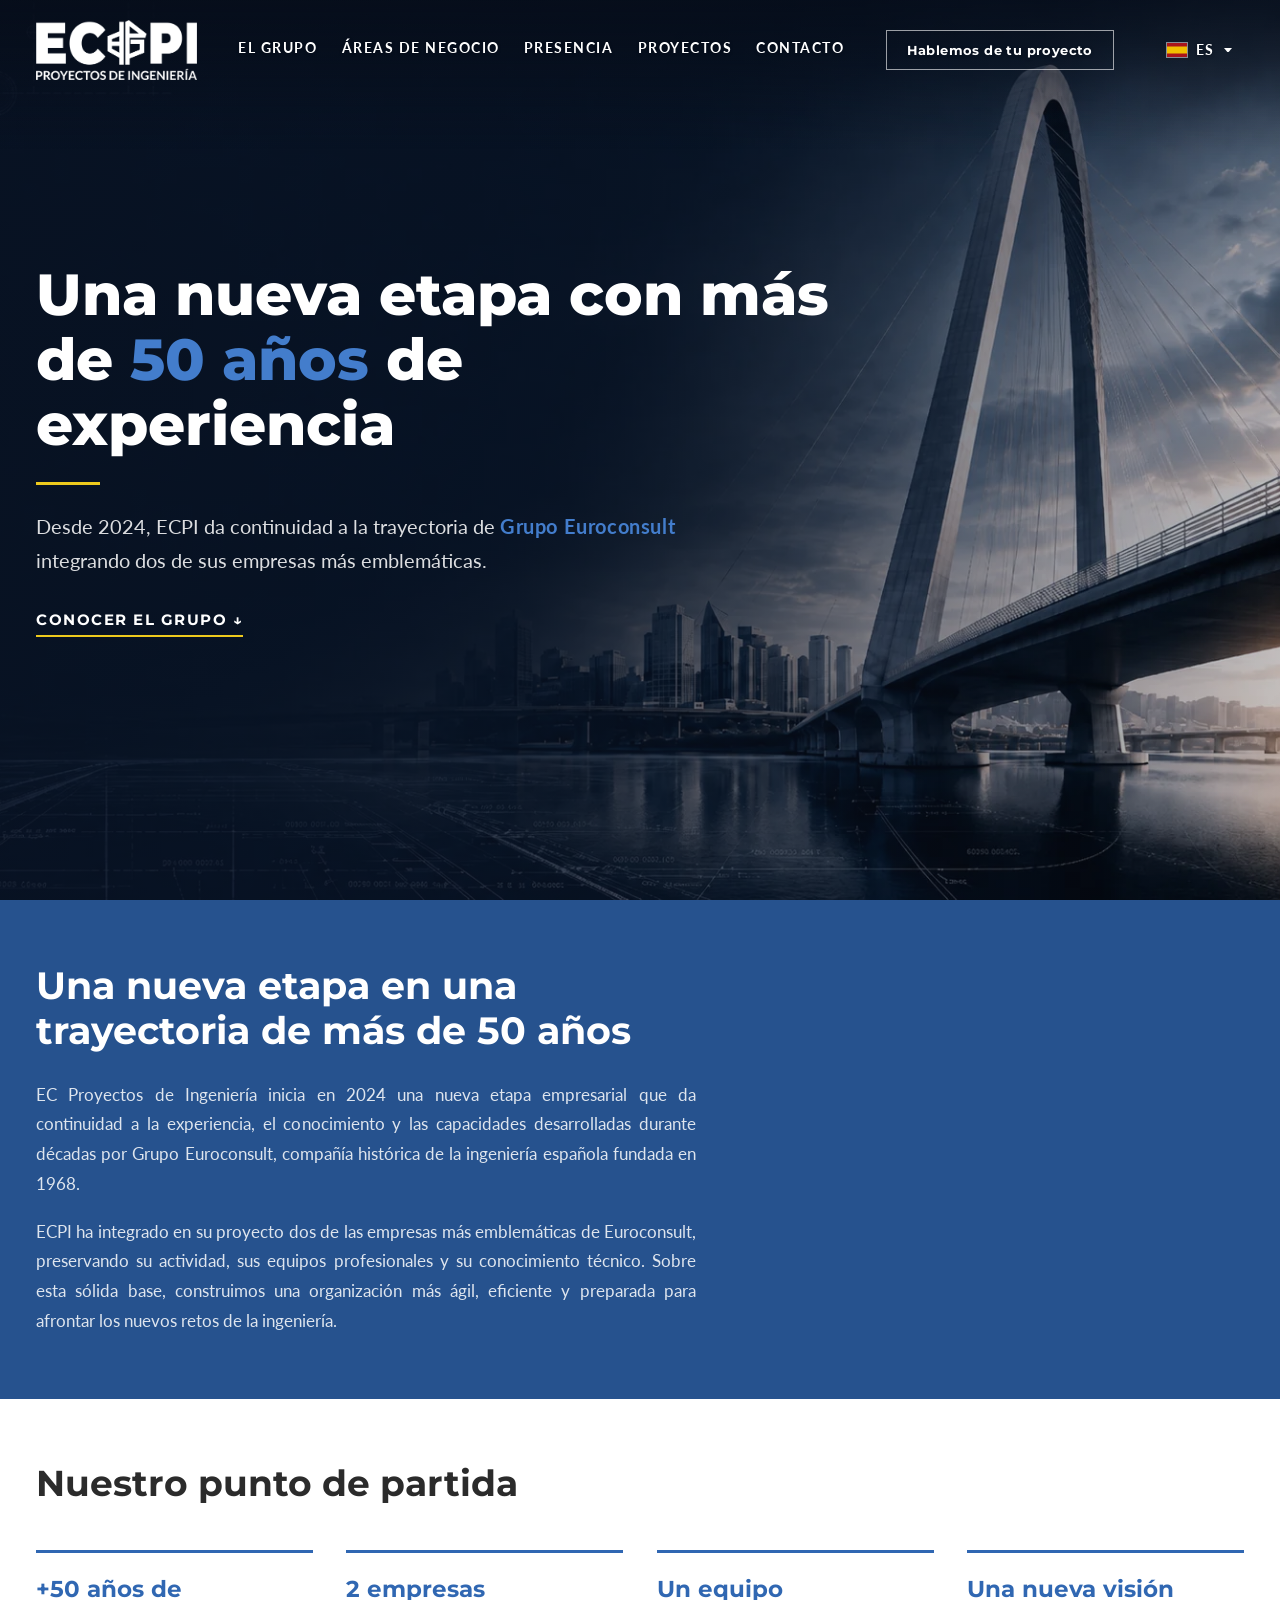
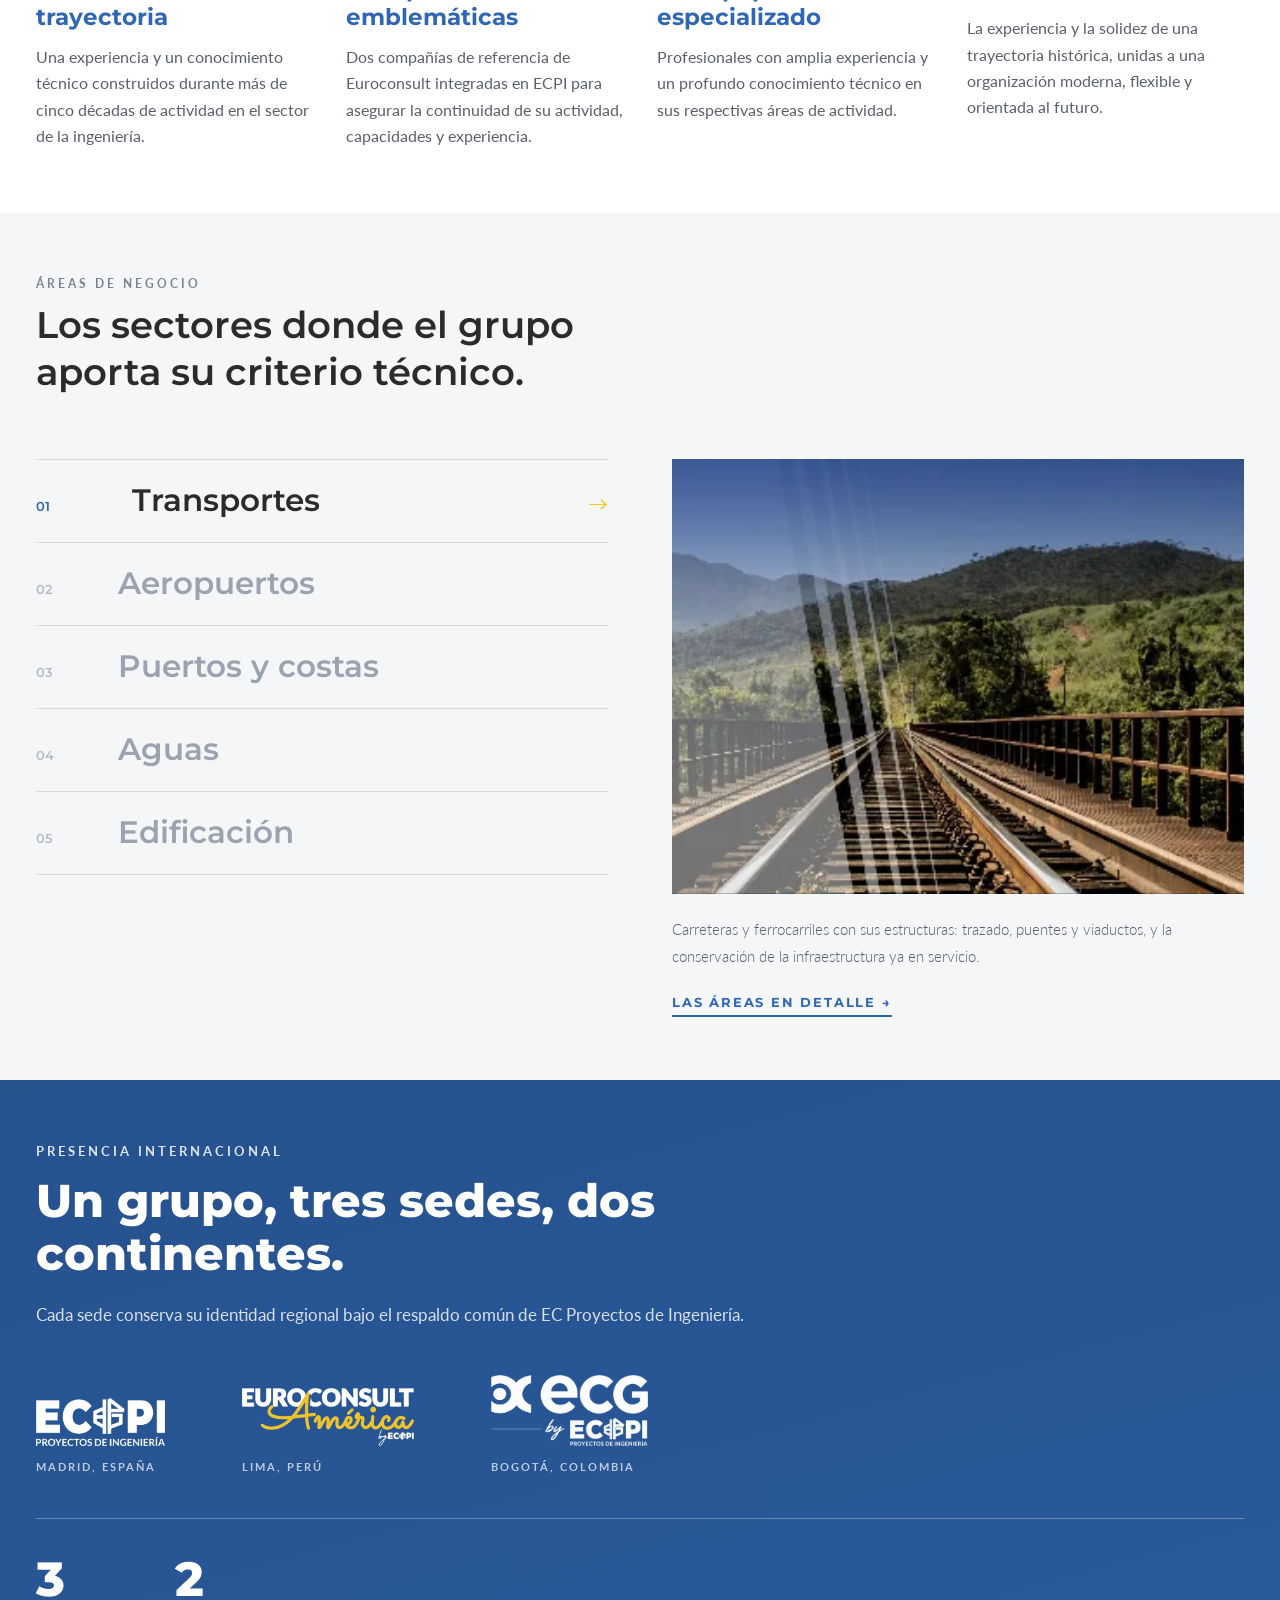
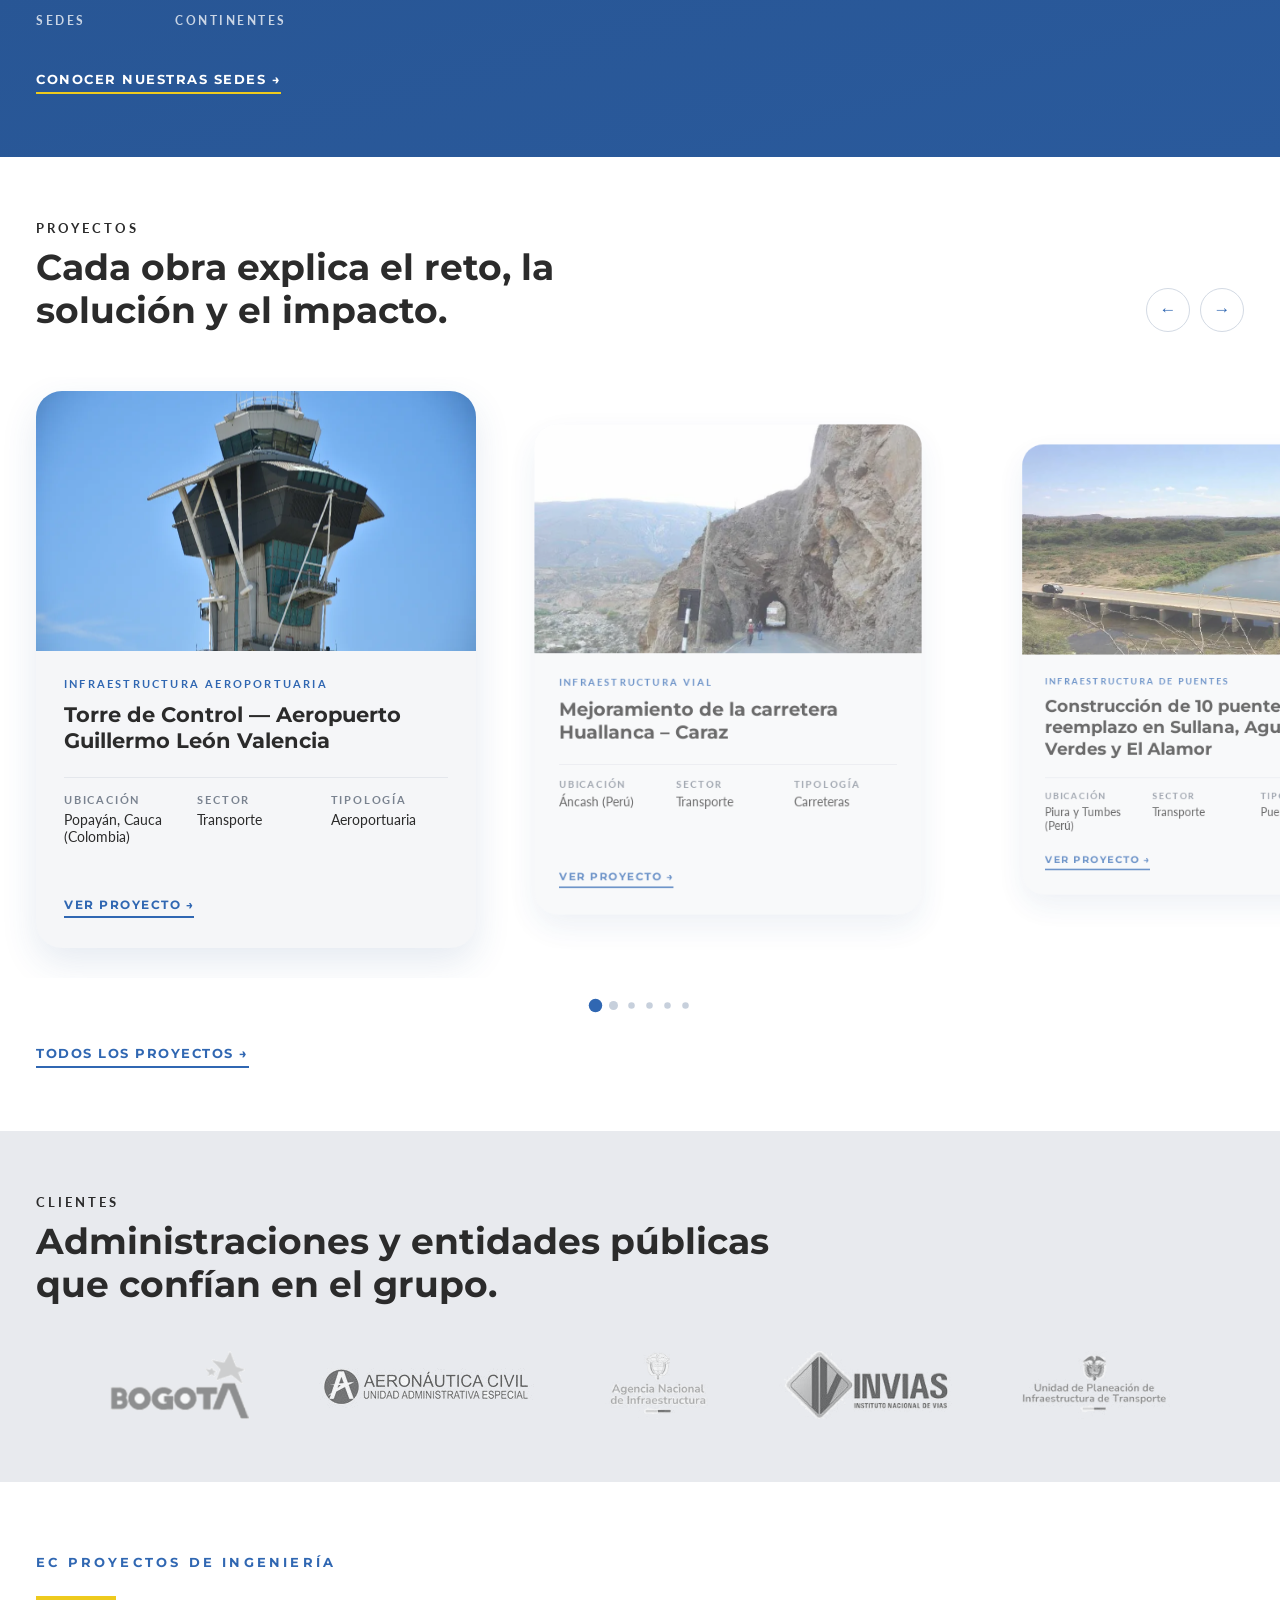
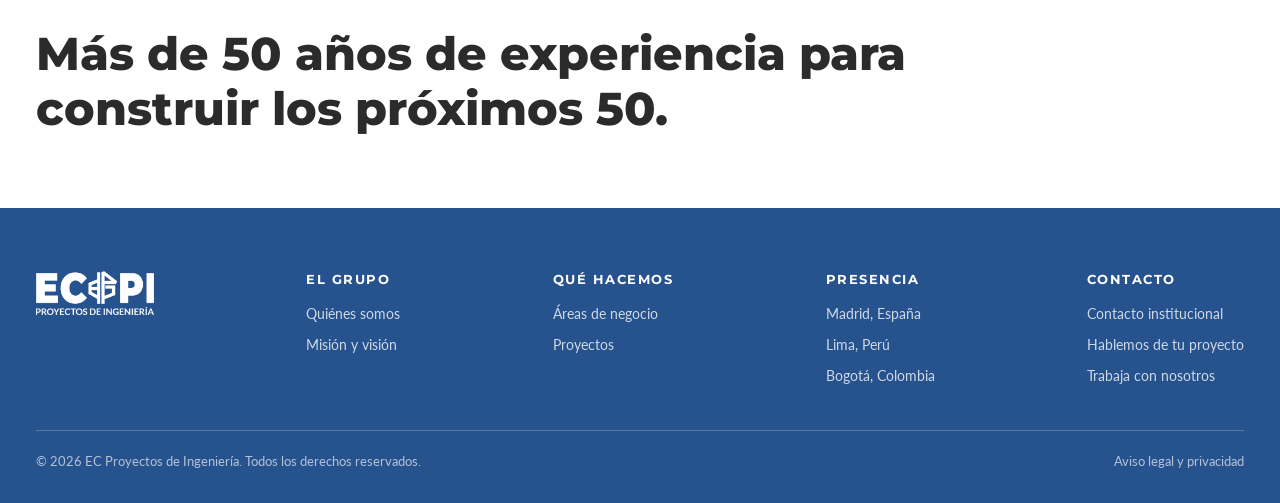
==== commit ed0d806d: "Poner foto a siete proyectos de Perú desde la presentación La presentación trae 12 fotografías, una " ====
--- a/index.html
+++ b/index.html
@@ -322,7 +322,7 @@
   </div>
 </footer>
 
-<script src="assets/js/projects-data.js?v=20260902b"></script>
+<script src="assets/js/projects-data.js?v=20260902c"></script>
 <script src="assets/js/main.js?v=20260902b"></script>
 <script>
 (function () {
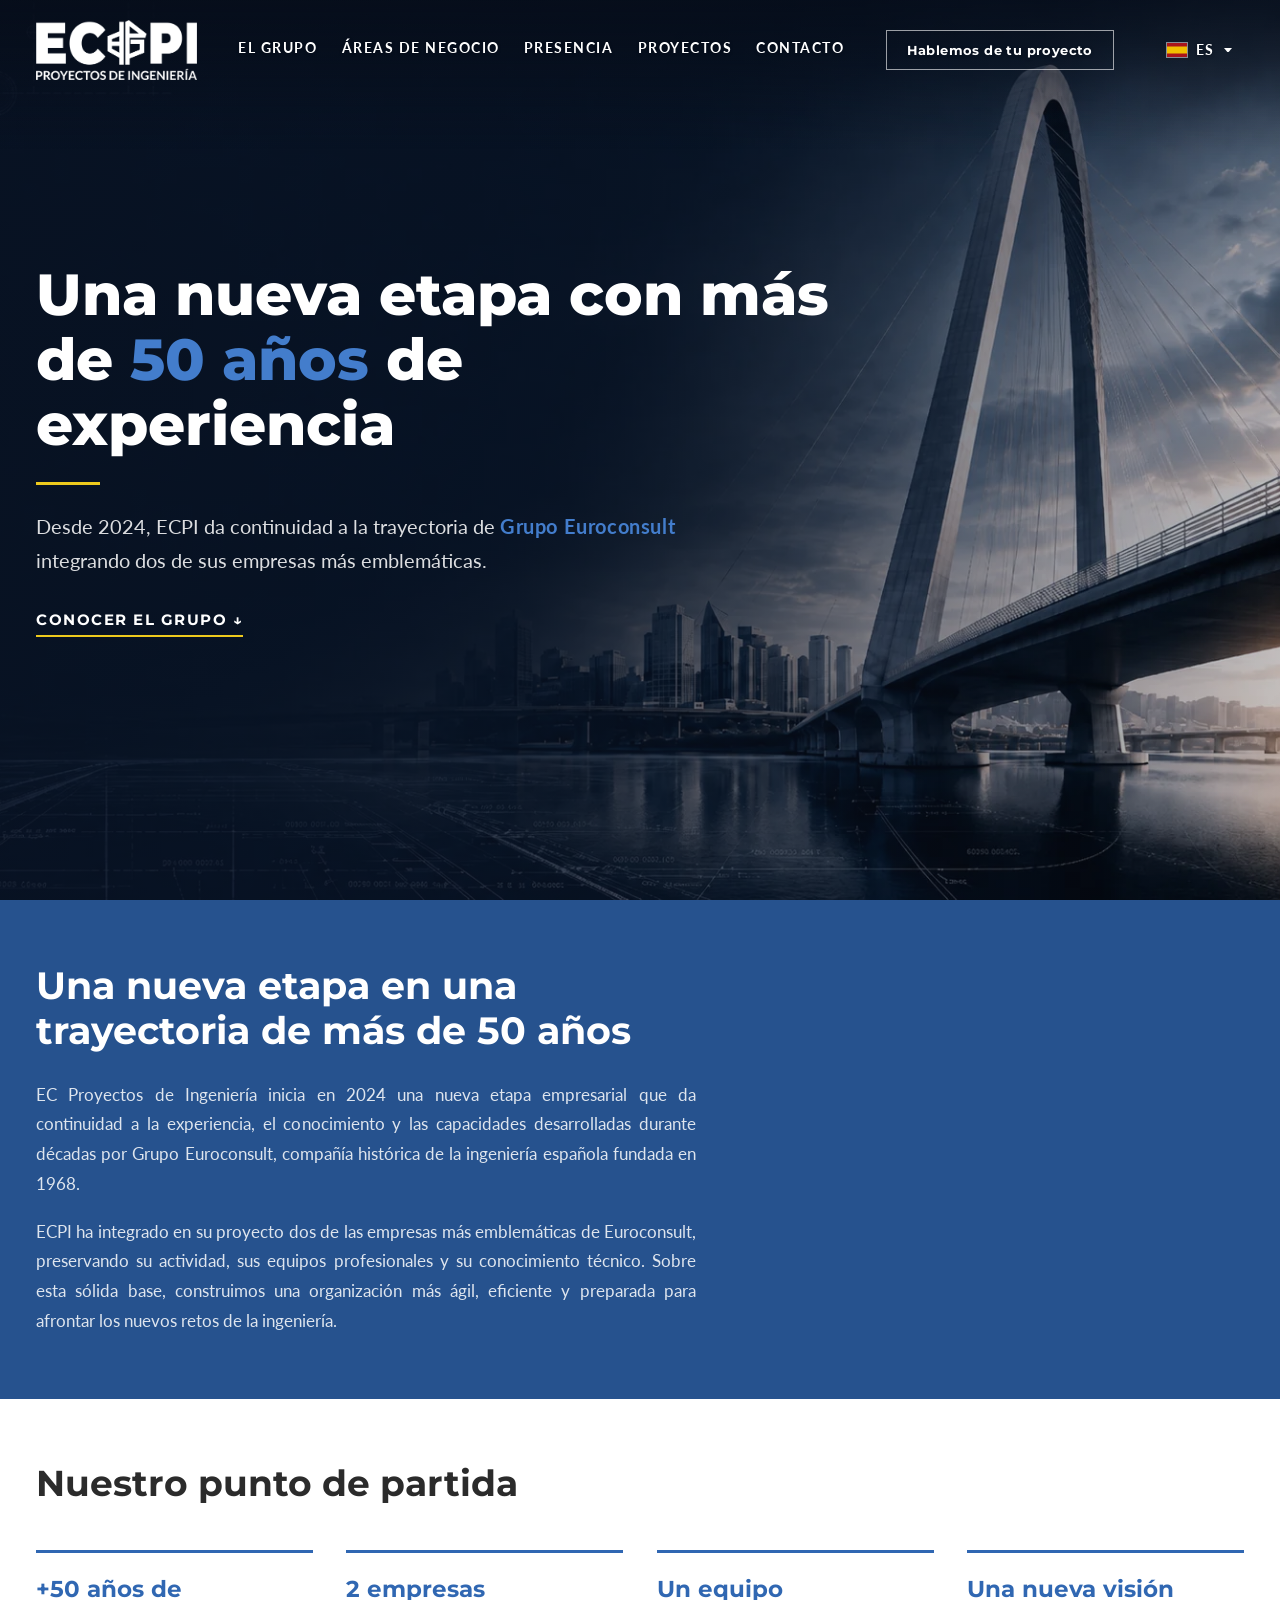
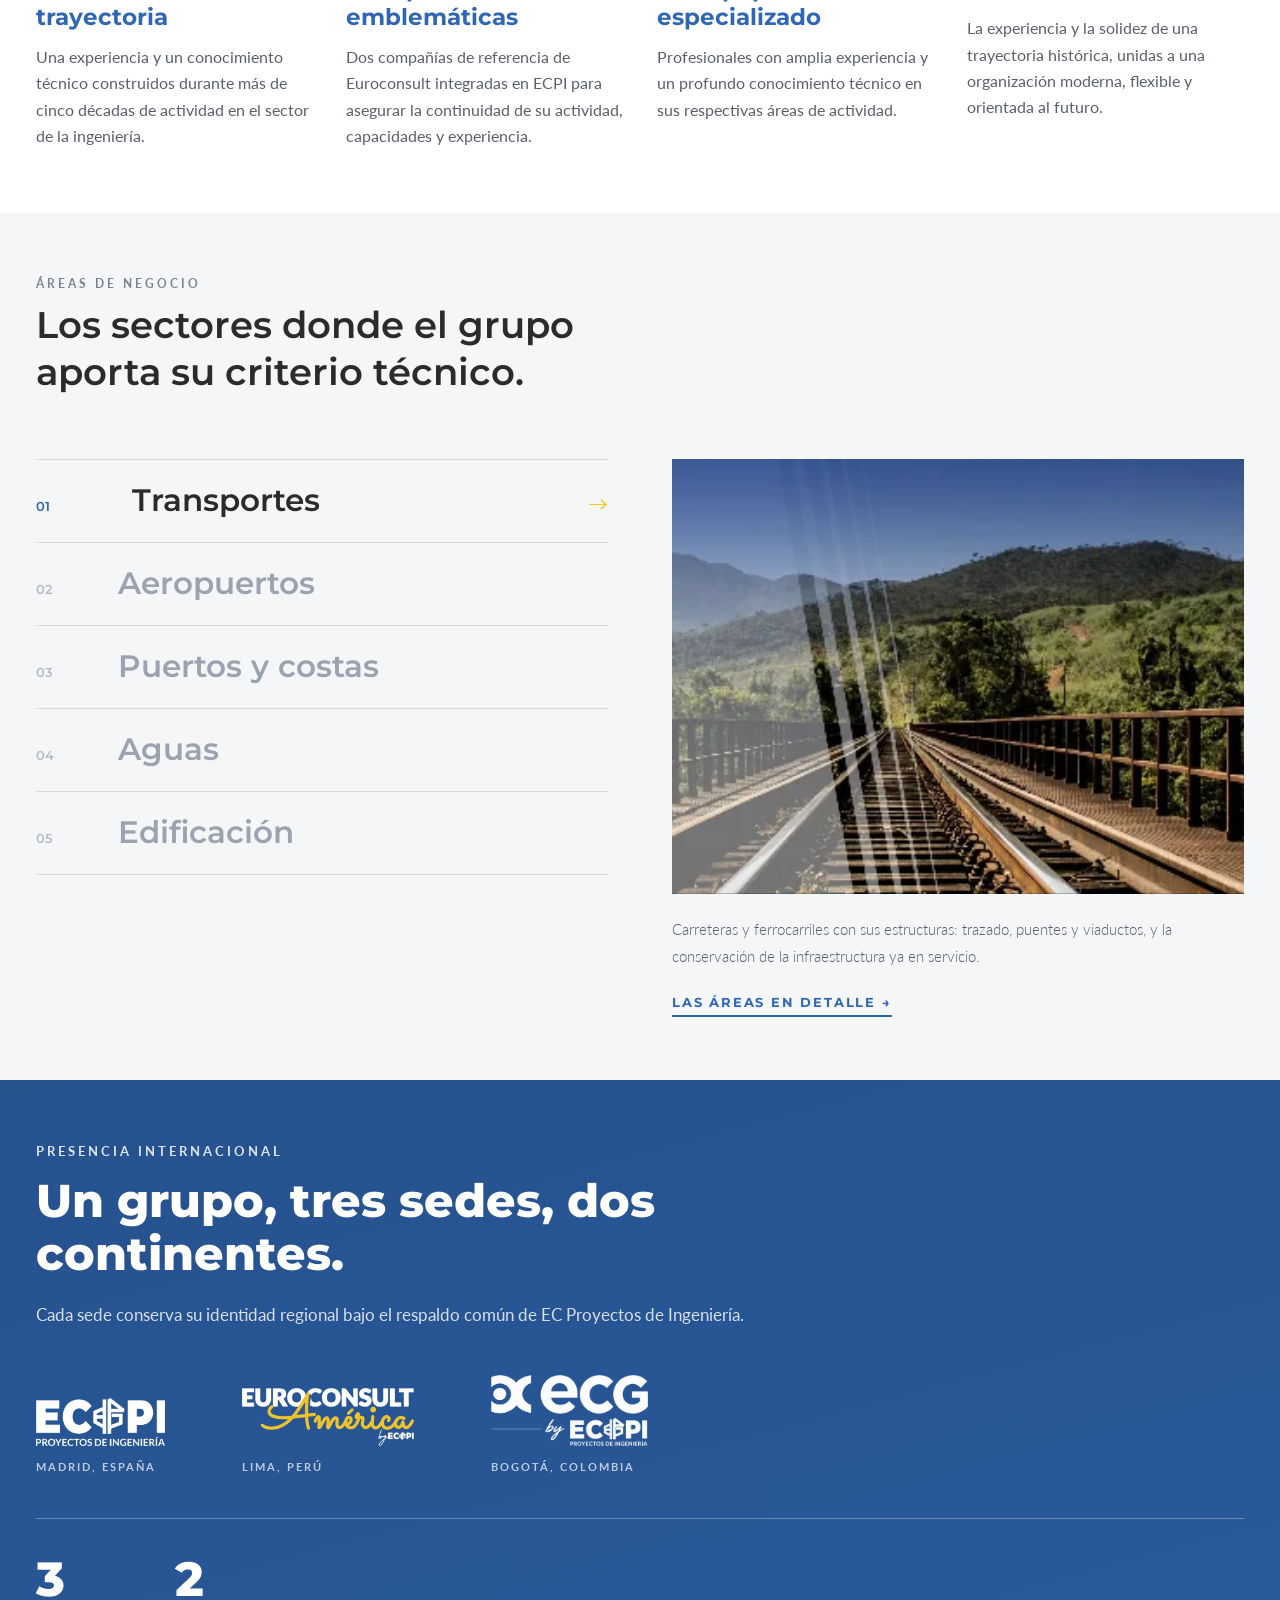
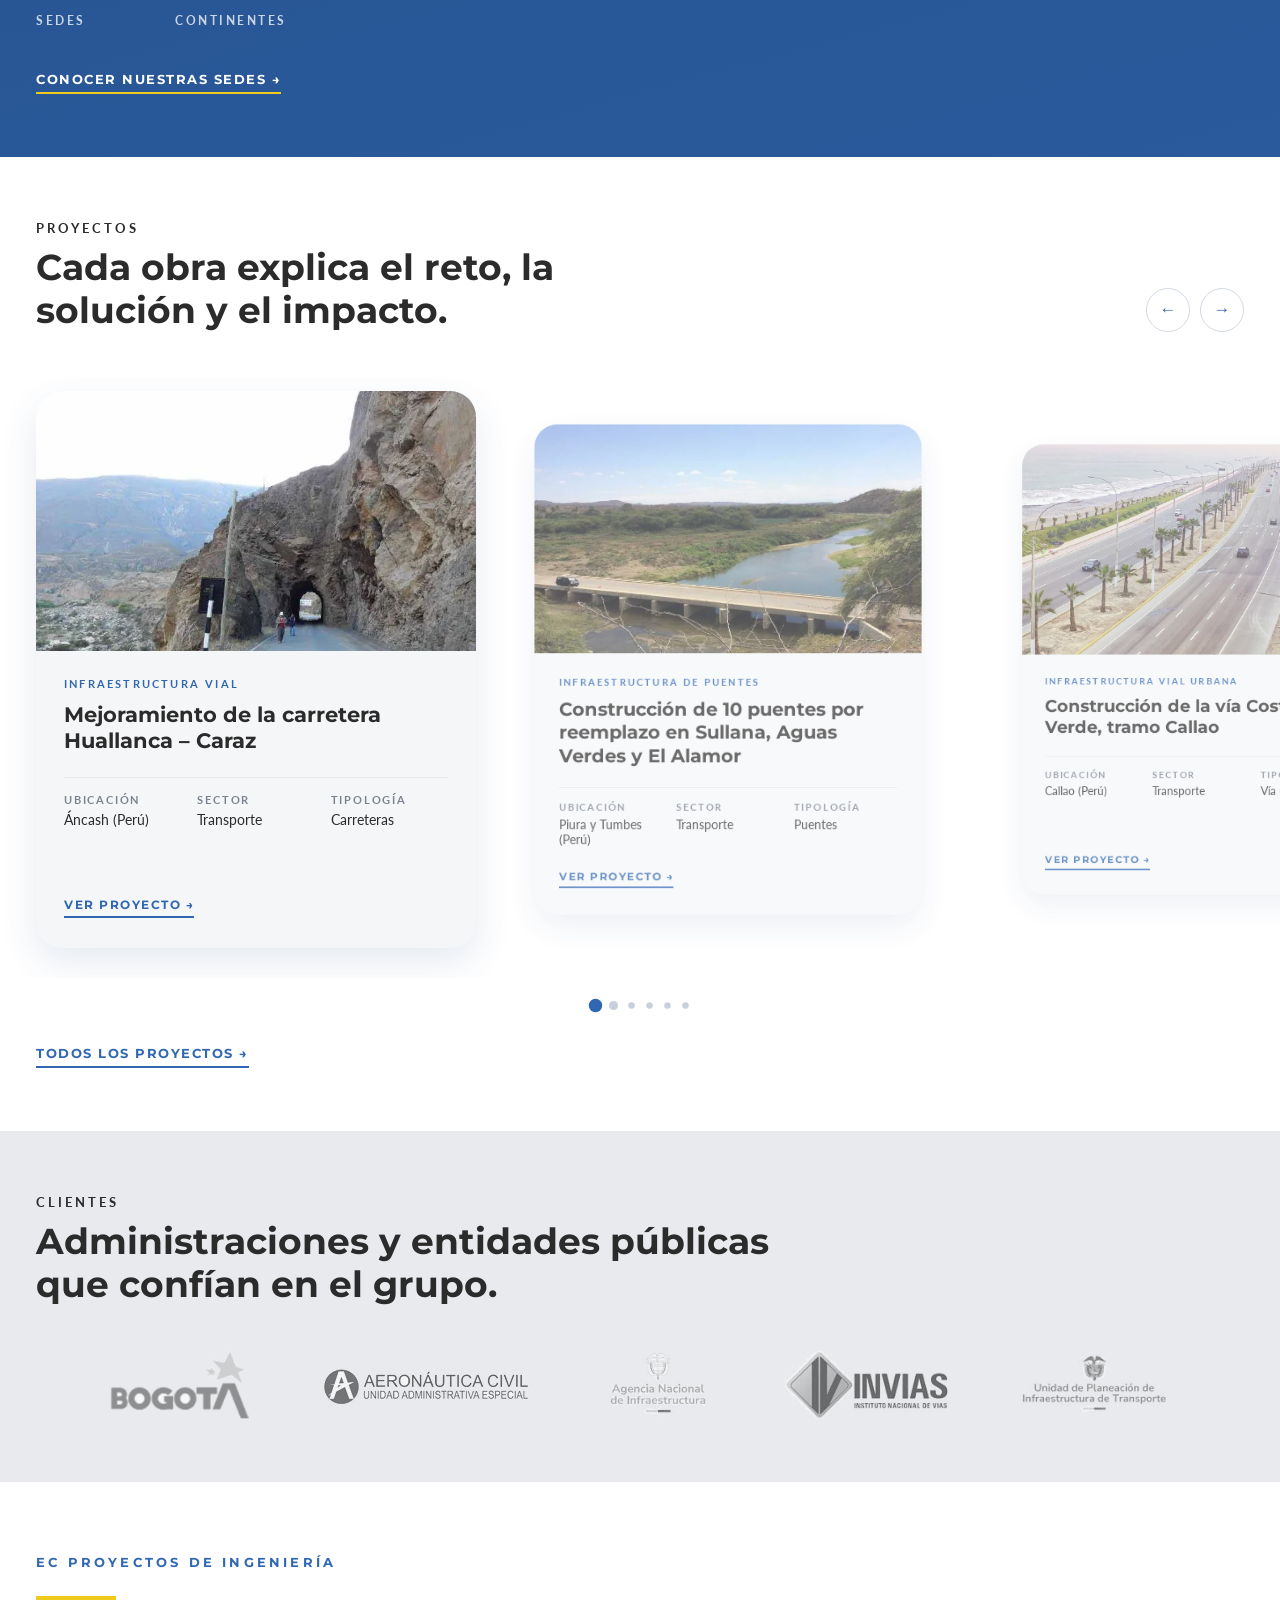
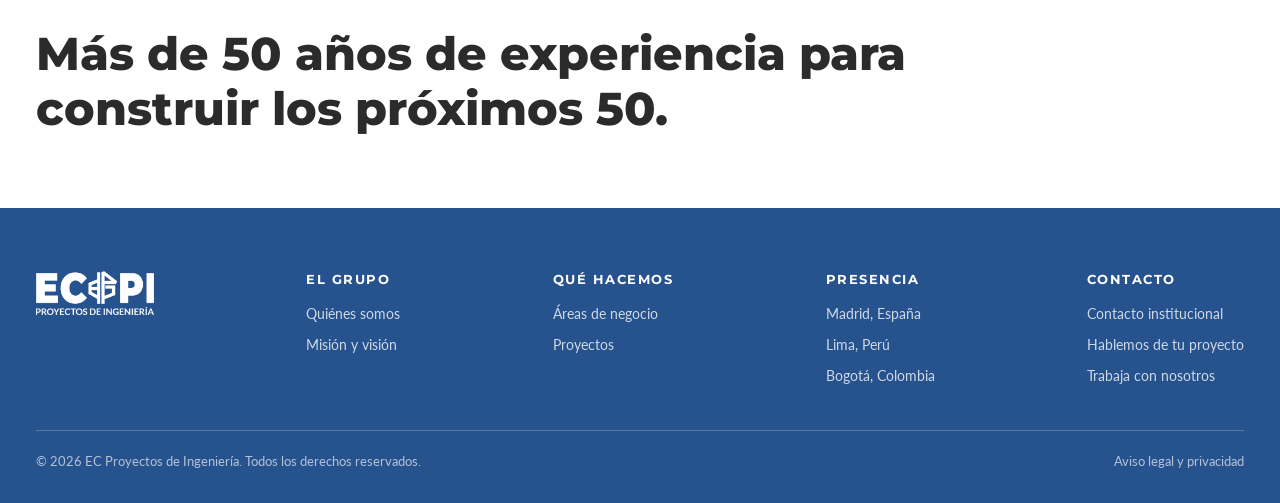
==== commit d83214c2: "Quitar el proyecto de la torre de control de Popayán Estaba en cuatro archivos, no solo en los datos" ====
--- a/index.html
+++ b/index.html
@@ -225,17 +225,17 @@
         </div>
       </div>
       <div id="projrow" class="projrow rv" tabindex="0" aria-label="Proyectos del grupo" data-i18n-aria="aria_proj">
-        <article data-id="popayan" style="background:var(--papel);display:flex;flex-direction:column">
+        <article data-id="huallanca-caraz" style="background:var(--papel);display:flex;flex-direction:column">
           <div style="position:relative;height:260px">
-            <img class="imgfill" src="assets/img/proj-popayan.webp" alt="Torre de control del Aeropuerto Guillermo León Valencia, Popayán" data-i18n-alt="p1_alt" style="object-position:50% 23%" loading="lazy" decoding="async">
+            <img class="imgfill" src="assets/img/proj-huallanca-caraz.webp" alt="Túnel excavado en roca en la carretera Huallanca – Caraz" data-i18n-alt="p1_alt" style="object-position:50% 23%" loading="lazy" decoding="async">
           </div>
           <div style="padding:26px 28px 30px">
-            <p data-i18n="p1_kicker" style="font-weight:700;font-size:11px;letter-spacing:2.2px;text-transform:uppercase;color:var(--azul)">Proyecto destacado / Infraestructura aeroportuaria</p>
-            <h3 data-i18n="p1_t" style="font-family:'Montserrat',sans-serif;font-weight:700;font-size:21px;line-height:1.25;color:var(--grafito);margin-top:12px;text-wrap:pretty">Torre de Control — Aeropuerto Guillermo León Valencia</h3>
+            <p data-i18n="p1_kicker" style="font-weight:700;font-size:11px;letter-spacing:2.2px;text-transform:uppercase;color:var(--azul)">Proyecto destacado / Infraestructura vial</p>
+            <h3 data-i18n="p1_t" style="font-family:'Montserrat',sans-serif;font-weight:700;font-size:21px;line-height:1.25;color:var(--grafito);margin-top:12px;text-wrap:pretty">Mejoramiento de la carretera Huallanca – Caraz</h3>
             <div style="display:grid;grid-template-columns:repeat(3,1fr);gap:16px;border-top:1px solid #E4E7EC;margin-top:22px;padding-top:16px">
               <div>
                 <p data-i18n="lbl_ubi" style="font-weight:700;font-size:10.5px;letter-spacing:1.8px;text-transform:uppercase;color:#7A8390">Ubicación</p>
-                <p data-i18n="p1_ubi" style="font-size:14px;color:var(--grafito);margin-top:5px">Popayán, Cauca</p><!-- dato editable -->
+                <p data-i18n="p1_ubi" style="font-size:14px;color:var(--grafito);margin-top:5px">Áncash (Perú)</p><!-- dato editable -->
               </div>
               <div>
                 <p data-i18n="lbl_sector" style="font-weight:700;font-size:10.5px;letter-spacing:1.8px;text-transform:uppercase;color:#7A8390">Sector</p>
@@ -243,10 +243,10 @@
               </div>
               <div>
                 <p data-i18n="lbl_tipo" style="font-weight:700;font-size:10.5px;letter-spacing:1.8px;text-transform:uppercase;color:#7A8390">Tipología</p>
-                <p data-i18n="p1_tipo" style="font-size:14px;color:var(--grafito);margin-top:5px">Aeroportuaria</p><!-- dato editable -->
+                <p data-i18n="p1_tipo" style="font-size:14px;color:var(--grafito);margin-top:5px">Carreteras</p><!-- dato editable -->
               </div>
             </div>
-            <p style="margin-top:22px"><a class="linkline" href="proyecto.html?id=popayan" style="font-size:12px;letter-spacing:1.5px;text-transform:uppercase;padding-bottom:4px"><span data-i18n="view_p">Ver proyecto</span> →</a></p>
+            <p style="margin-top:22px"><a class="linkline" href="proyecto.html?id=huallanca-caraz" style="font-size:12px;letter-spacing:1.5px;text-transform:uppercase;padding-bottom:4px"><span data-i18n="view_p">Ver proyecto</span> →</a></p>
           </div>
         </article>
       </div>
@@ -322,8 +322,8 @@
   </div>
 </footer>
 
-<script src="assets/js/projects-data.js?v=20260902c"></script>
-<script src="assets/js/main.js?v=20260902b"></script>
+<script src="assets/js/projects-data.js?v=20260902d"></script>
+<script src="assets/js/main.js?v=20260902c"></script>
 <script>
 (function () {
   'use strict';
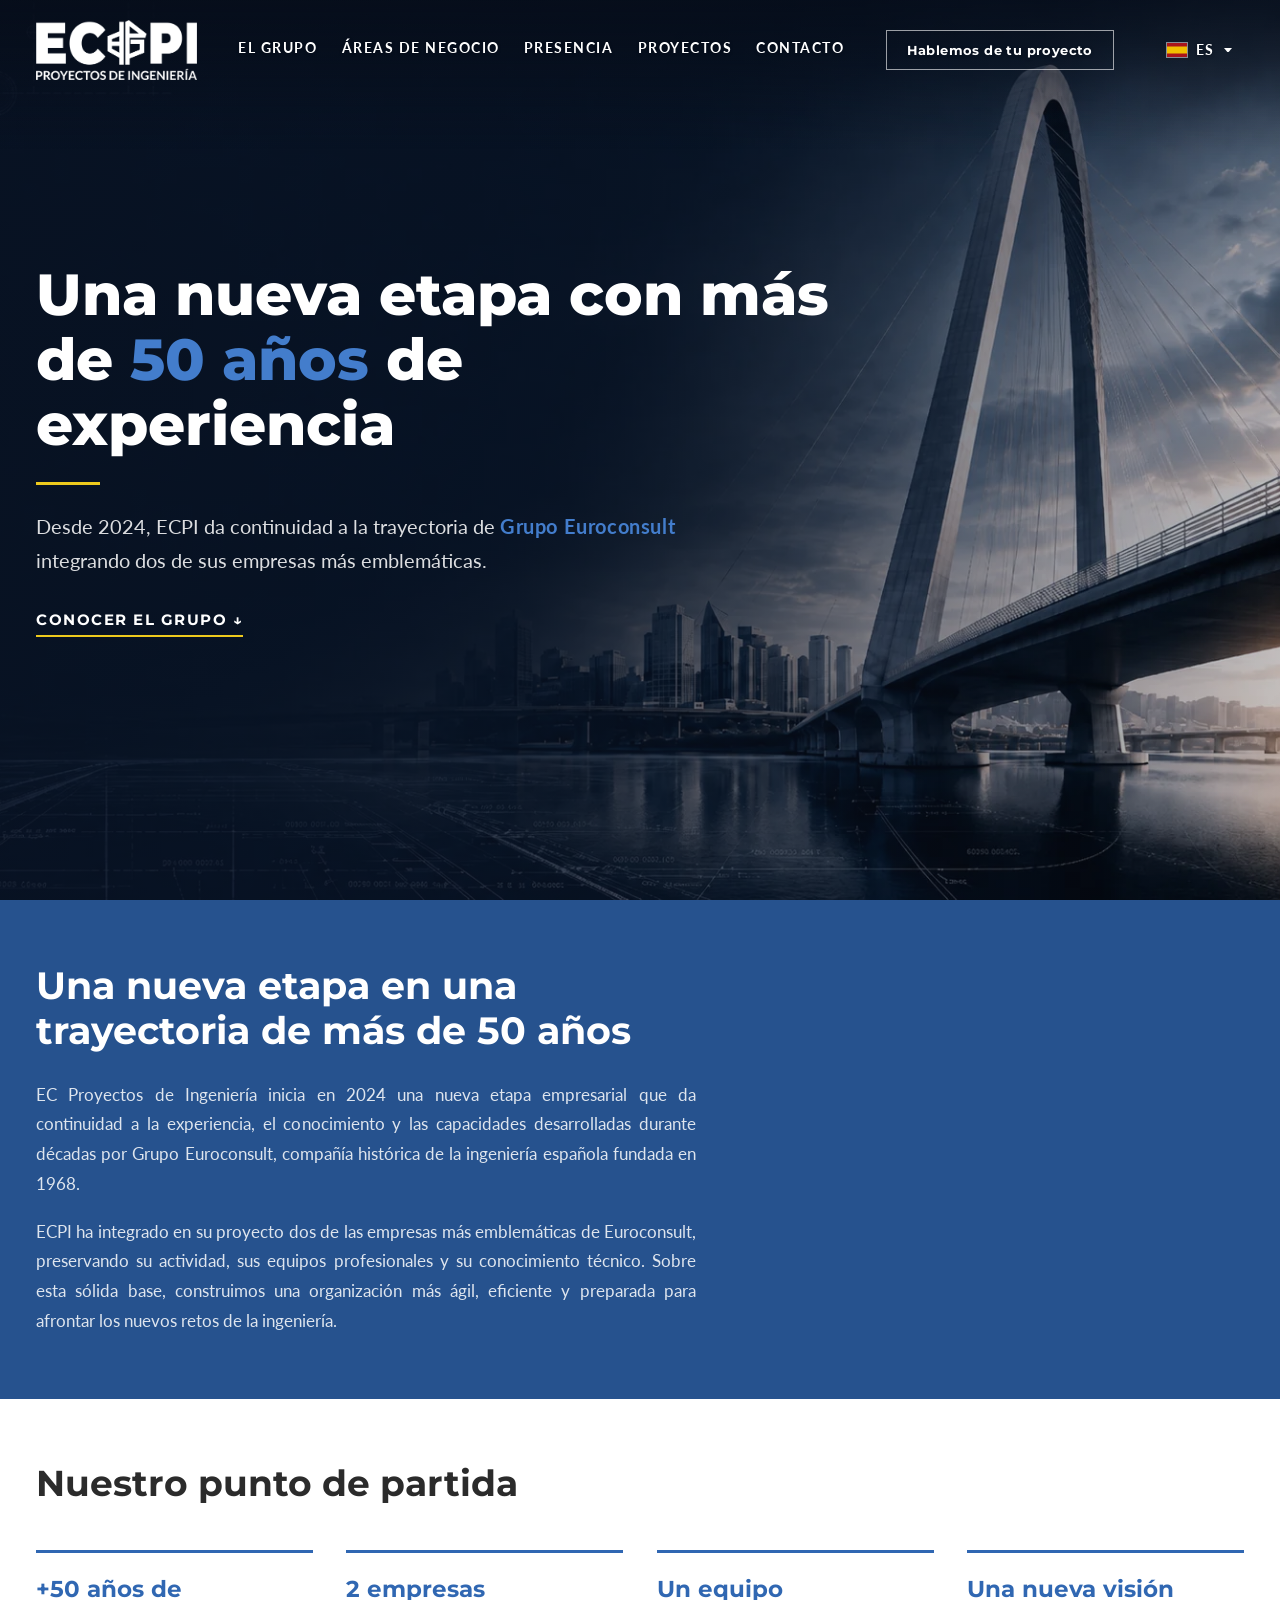
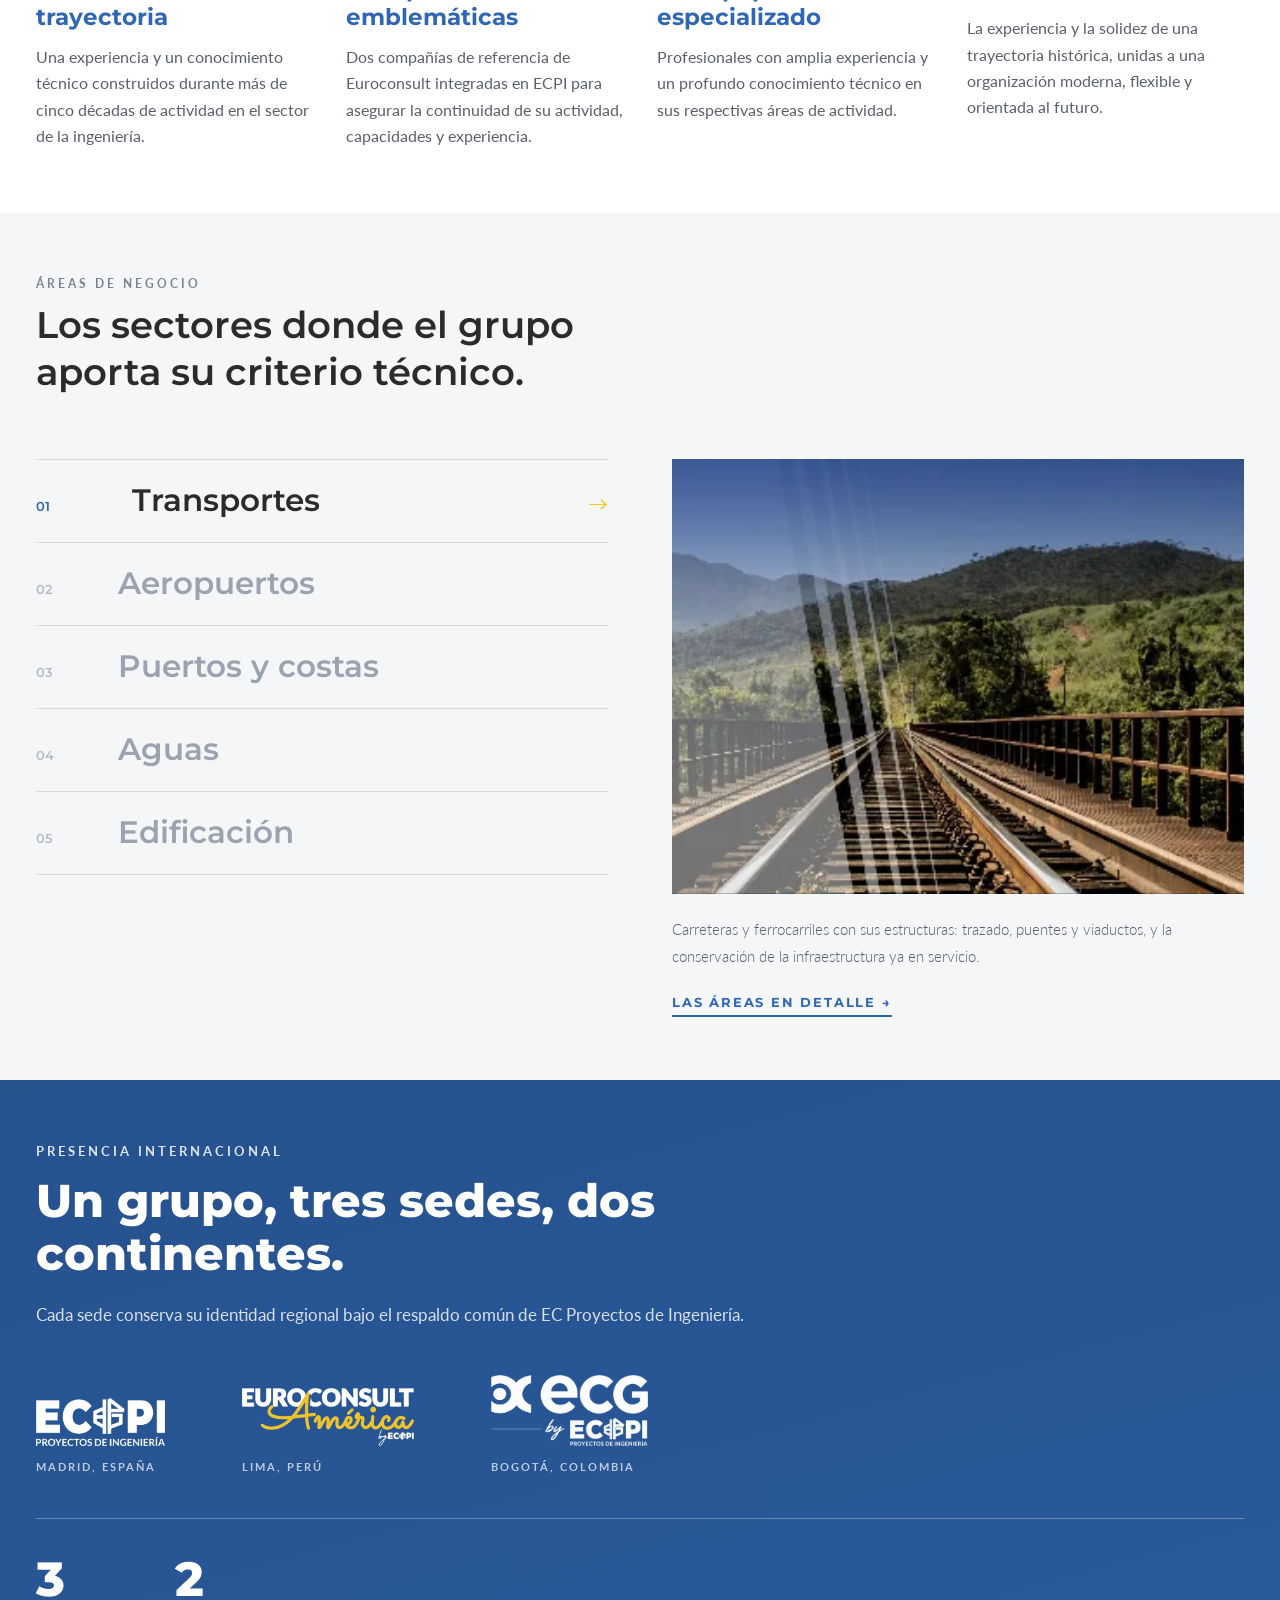
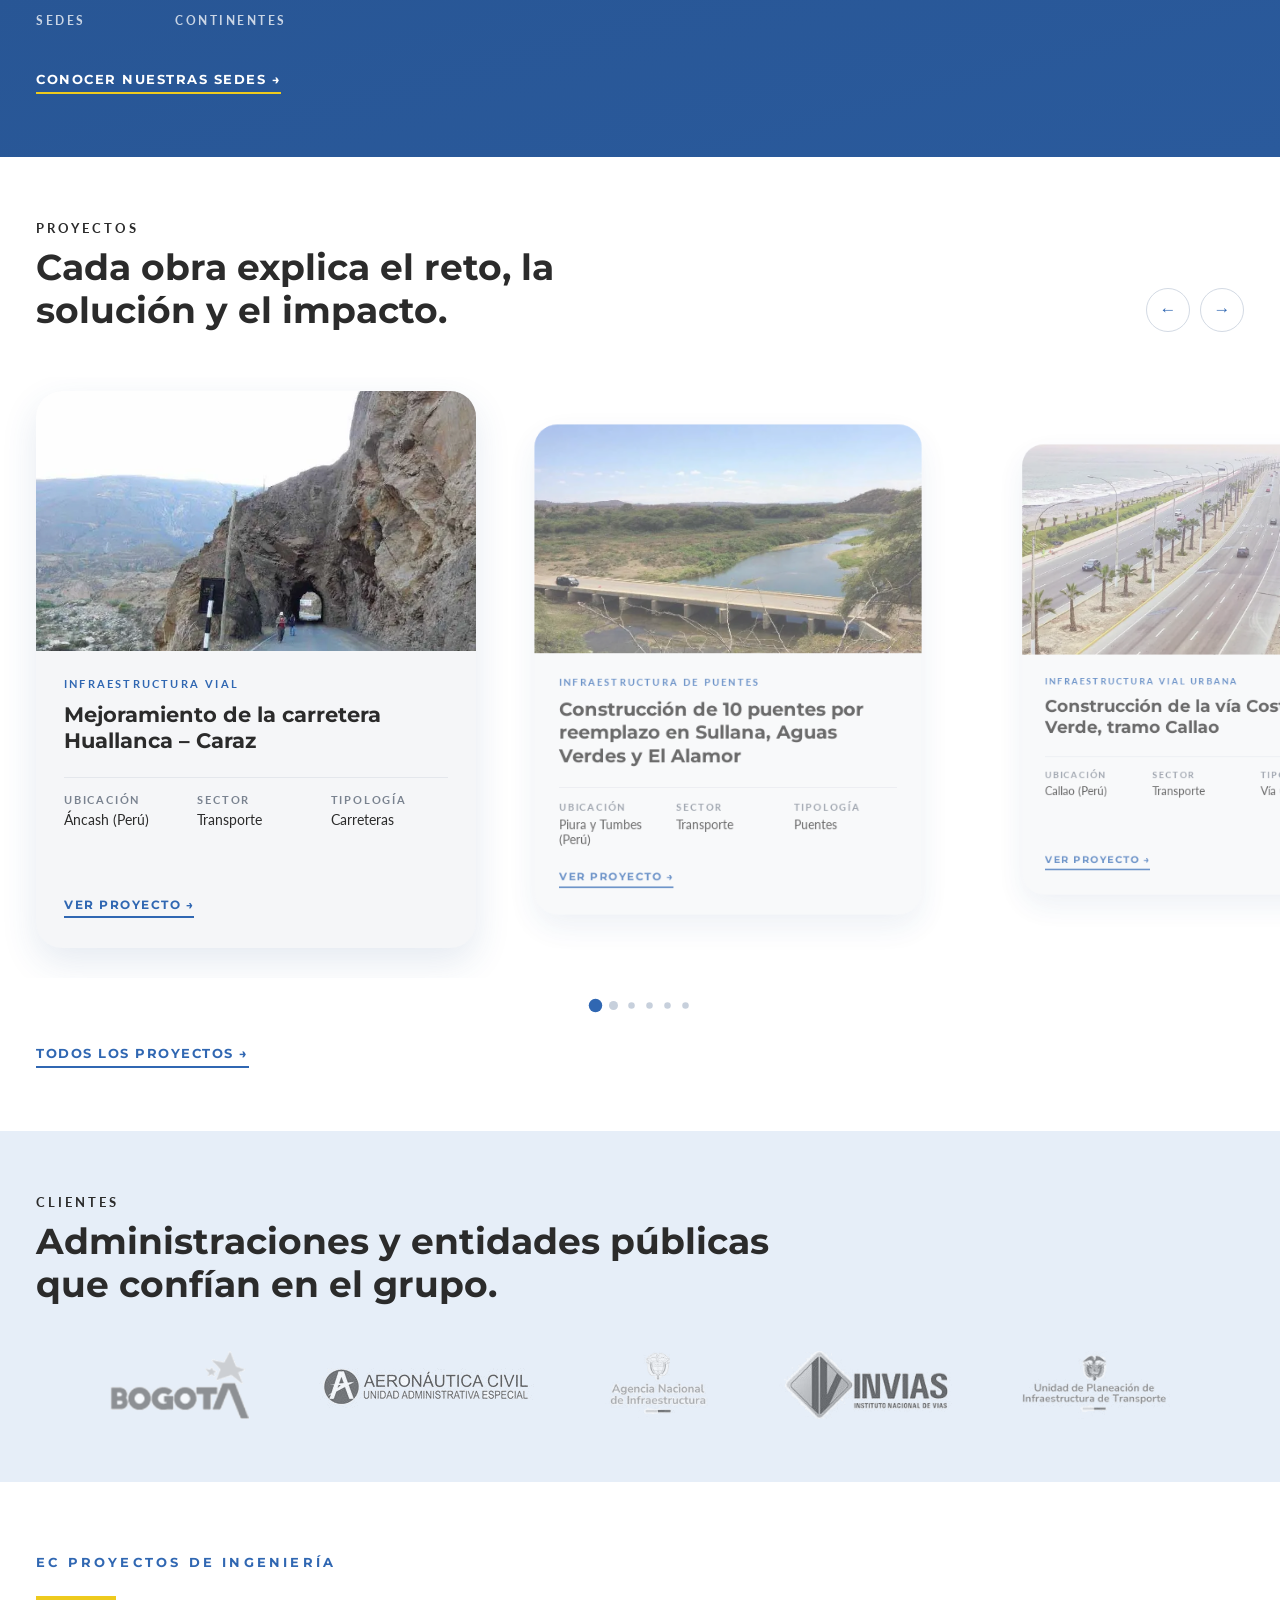
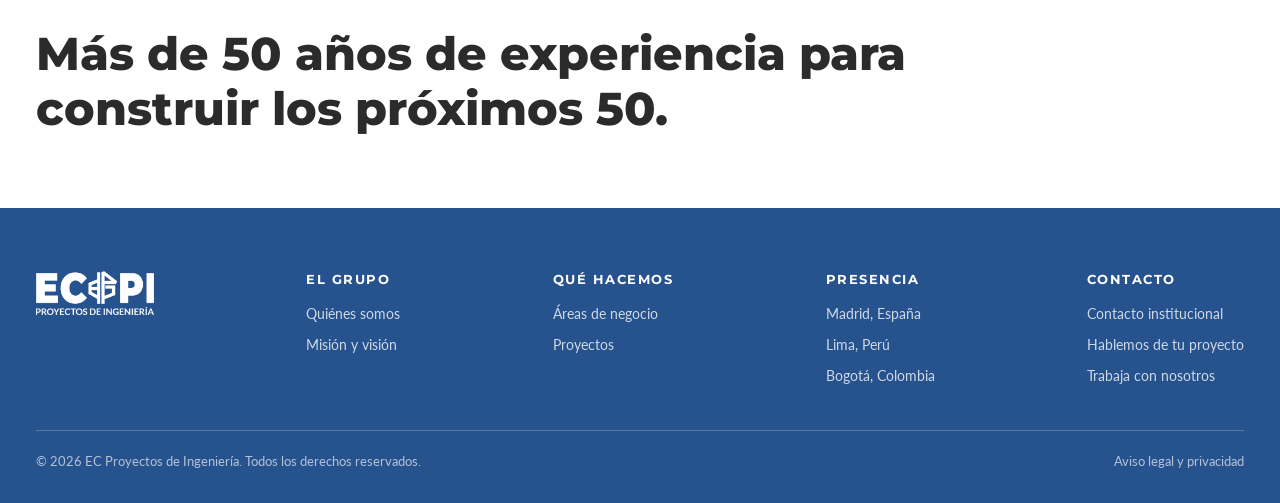
==== commit 7a2fbdb6: "Dar color al fondo de Trayectoria y unificar el tono claro del sitio La página del grupo alternaba -" ====
--- a/index.html
+++ b/index.html
@@ -13,7 +13,7 @@
 <link rel="preconnect" href="https://fonts.googleapis.com">
 <link rel="preconnect" href="https://fonts.gstatic.com" crossorigin>
 <link rel="stylesheet" href="https://fonts.googleapis.com/css2?family=Montserrat:wght@600;700;800&family=Lato:wght@300;400;700&family=Sacramento&display=swap">
-<link rel="stylesheet" href="assets/css/main.css?v=20260902d">
+<link rel="stylesheet" href="assets/css/main.css?v=20260902e">
 <link rel="preload" as="image" href="assets/img/hero-bg.webp" fetchpriority="high">
 </head>
 <body>
@@ -256,7 +256,7 @@
   </section>
 
   <!-- CLIENTES -->
-  <section id="clientes" style="background:var(--gris);padding-top:clamp(48px,7vh,84px);padding-bottom:clamp(48px,7vh,84px)">
+  <section id="clientes" style="background:var(--azul-suave);padding-top:clamp(48px,7vh,84px);padding-bottom:clamp(48px,7vh,84px)">
     <div class="wrap">
       <div class="rv" style="max-width:760px;margin-bottom:clamp(32px,5vh,52px)">
         <p data-i18n="cli_kicker" style="font-weight:700;font-size:13px;letter-spacing:3px;text-transform:uppercase;color:var(--grafito)">Clientes</p>
--- a/assets/css/main.css
+++ b/assets/css/main.css
@@ -5,9 +5,13 @@
   --amarillo:#EECA1D; --amarillo-claro:#F2D64E; --amarillo-oscuro:#C7A70F;
   --rojo:#E5234A; --rojo-claro:#EB5271; --rojo-oscuro:#BD1638;
   --papel:#F5F6F8; --grafito:#2B2B2B; --blanco:#FFFFFF;
-  /* --papel casi no se separa del blanco. --gris es el fondo para las
-     secciones que deben leerse como un bloque aparte de sus vecinas. */
-  --gris:#E8EAEE;
+  /* --papel casi no se separa del blanco. --azul-suave es el fondo de las
+     secciones que deben leerse como un bloque aparte de sus vecinas: un
+     azul muy claro derivado del azul de marca, el mismo en todo el sitio.
+     Contraste comprobado: el cuerpo de texto queda en 5,41:1 y el rotulo
+     azul en 4,84:1, los dos por encima de AA. --linea-azul es el
+     separador que le corresponde. */
+  --azul-suave:#E6EEF8; --linea-azul:#C9D8EB;
 }
 *{box-sizing:border-box;margin:0;padding:0}
 html{scroll-behavior:smooth;scroll-padding-top:116px}
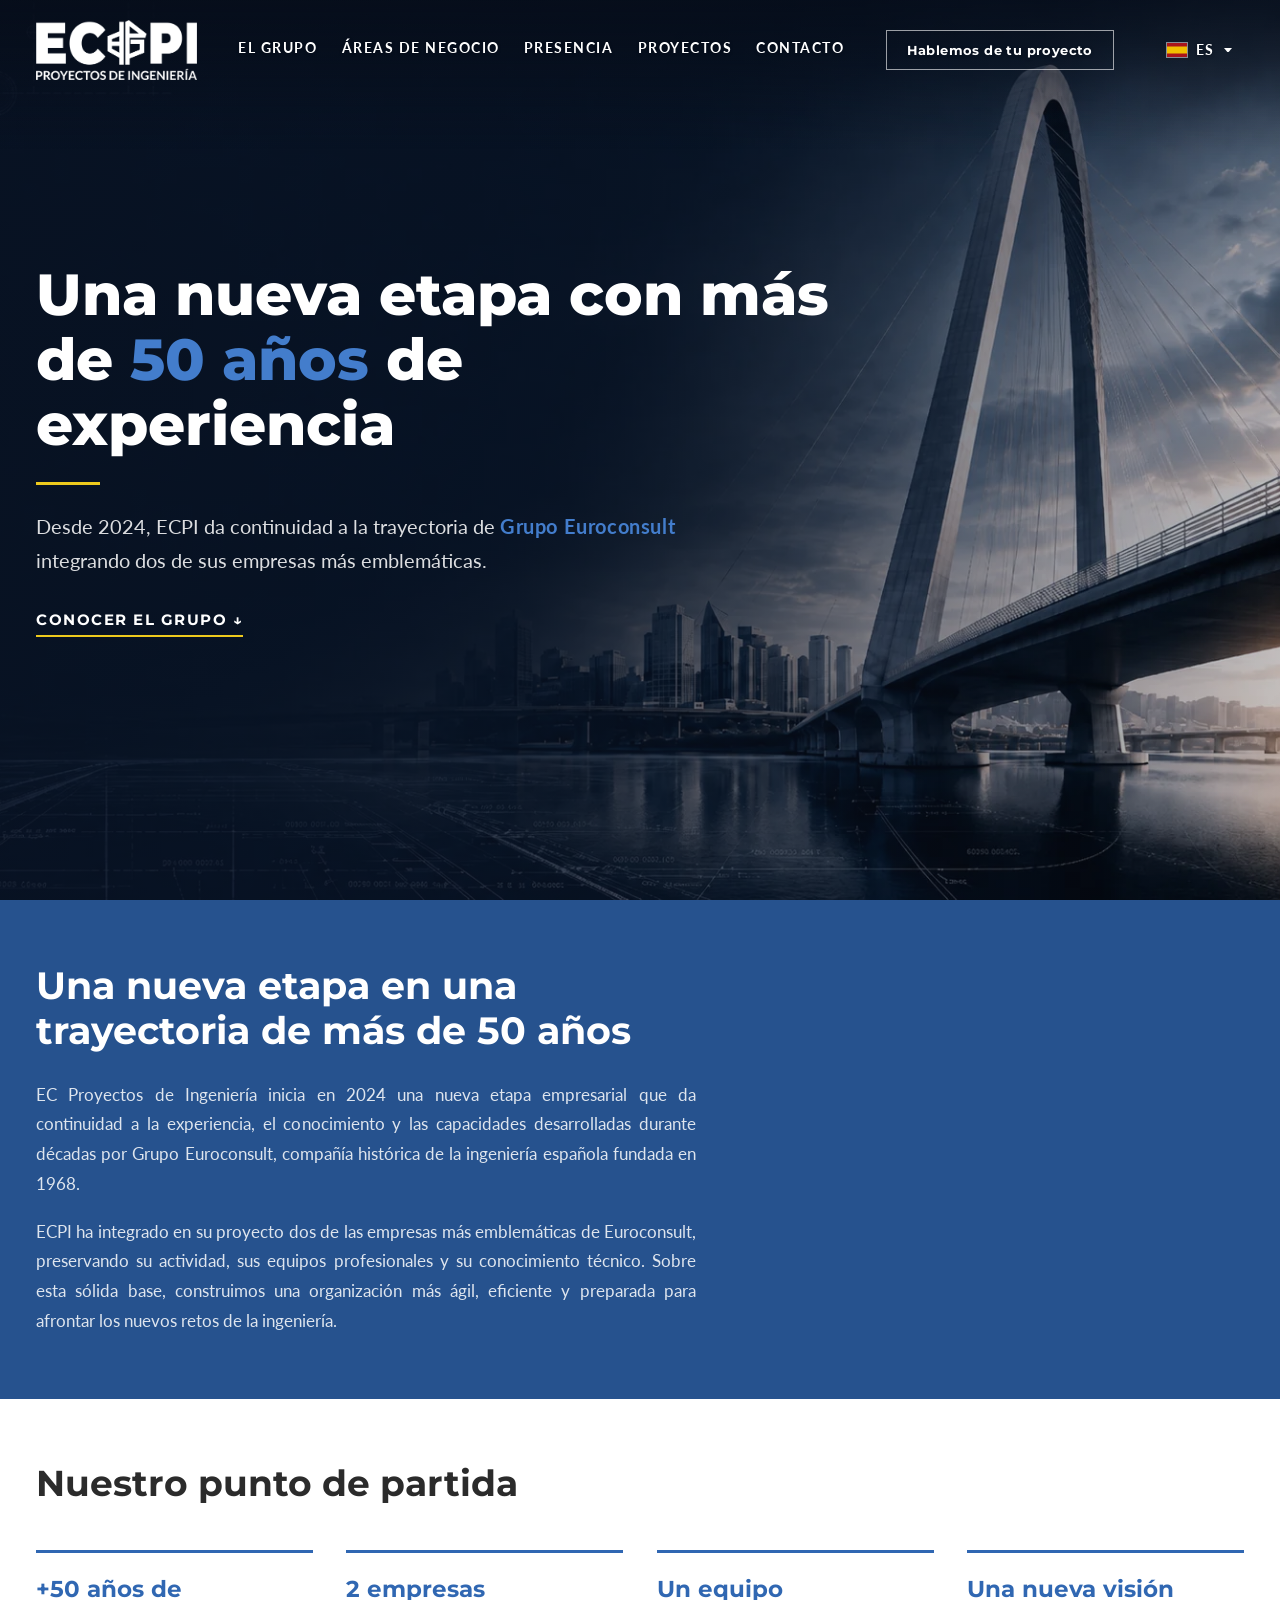
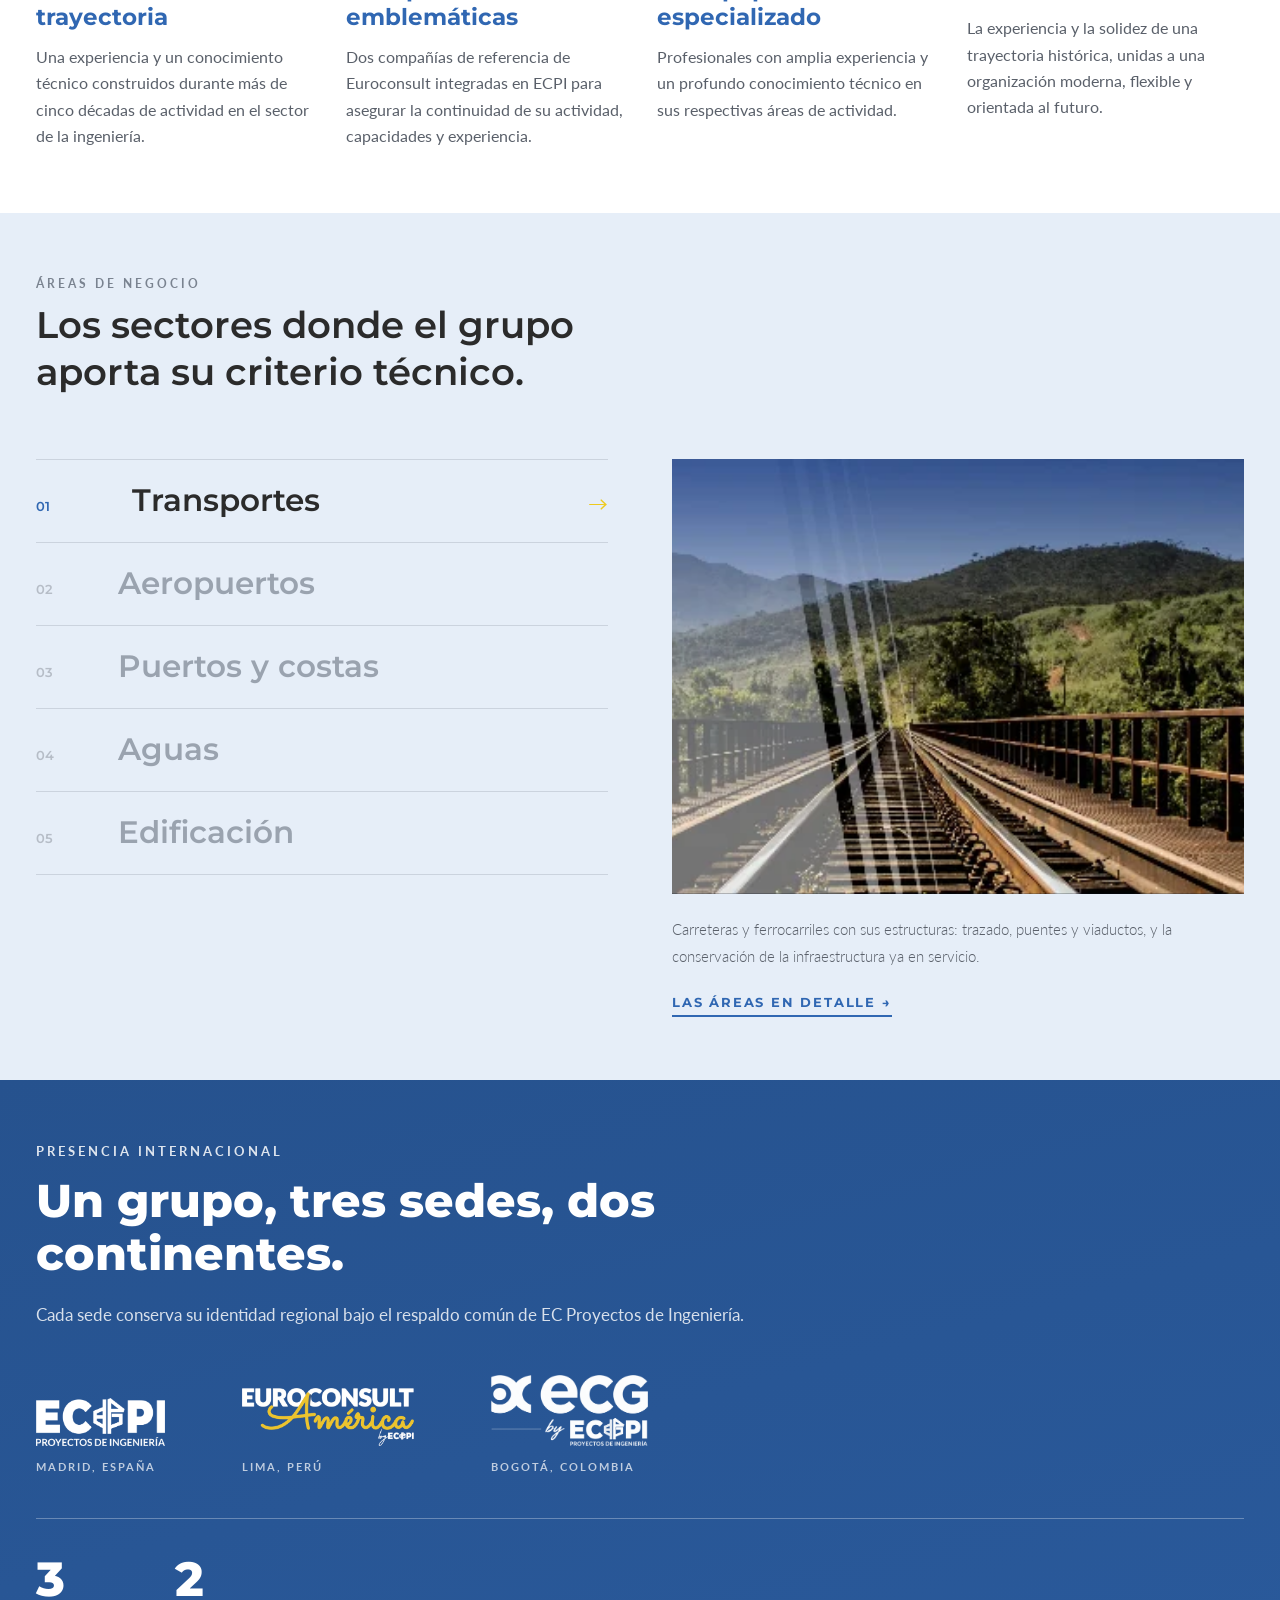
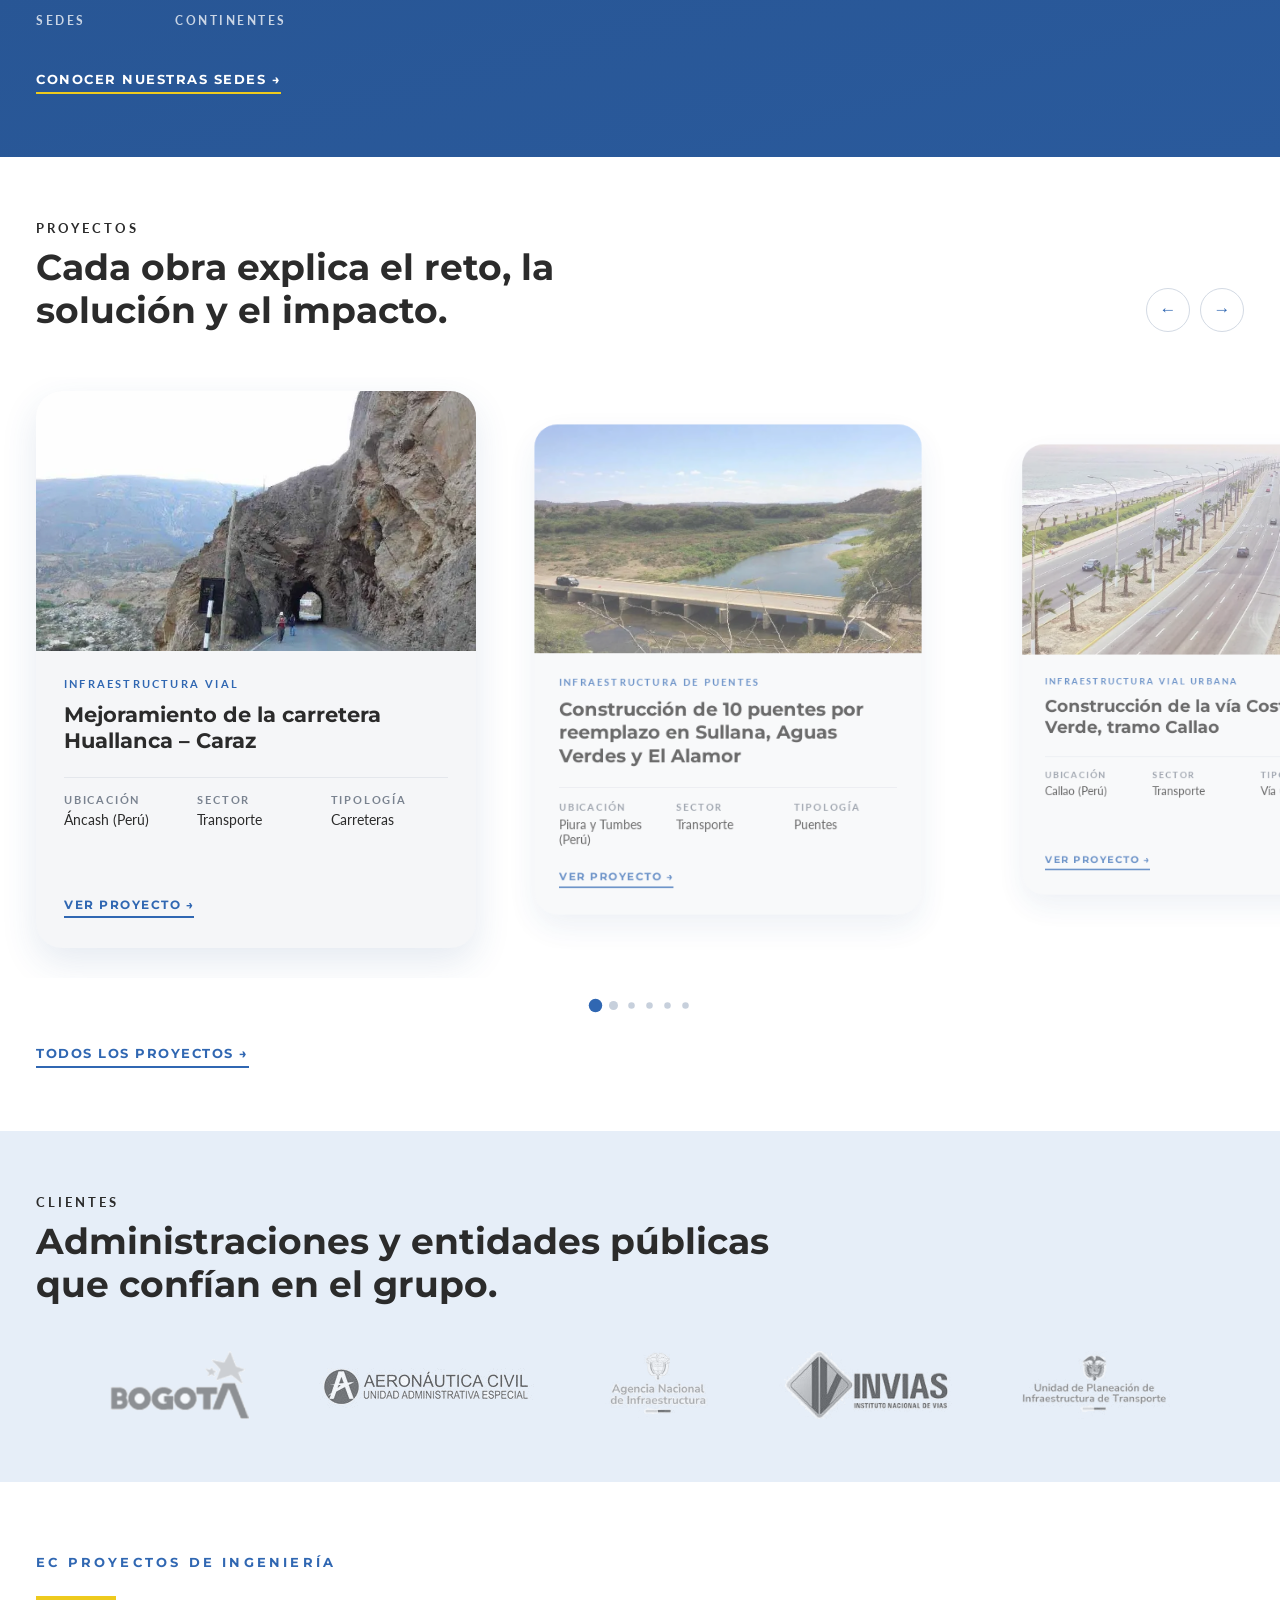
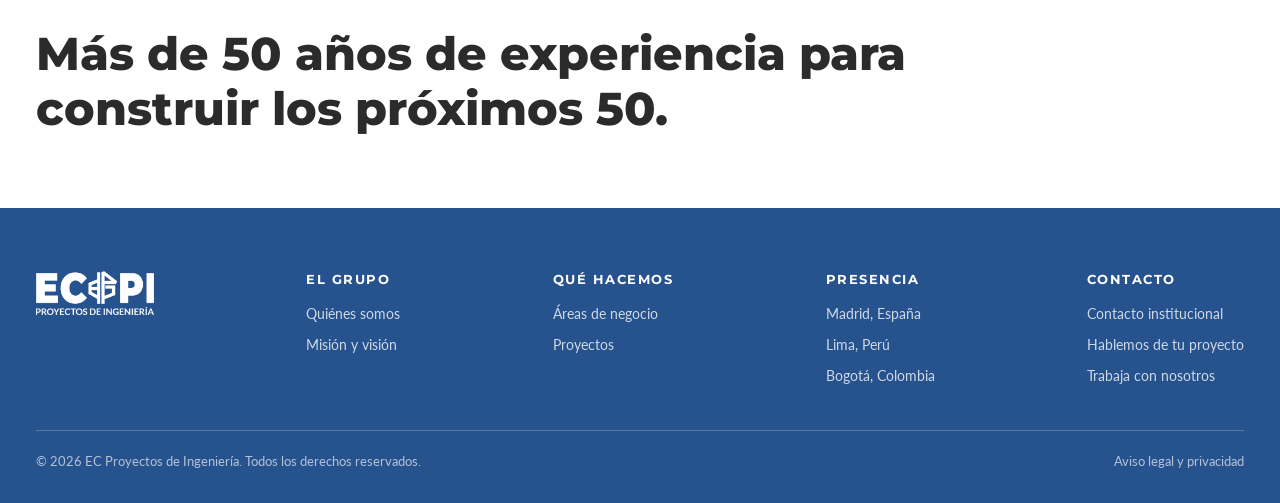
==== commit 4aea5f66: "Igualar el tono claro en las cabeceras y la última sección con --papel Las nueve páginas interiores " ====
--- a/index.html
+++ b/index.html
@@ -119,7 +119,7 @@
   <!-- /PUNTO DE PARTIDA -->
 
   <!-- ÁREAS DE NEGOCIO -->
-  <section id="areas" style="background:var(--papel);padding-top:clamp(48px,7vh,84px);padding-bottom:clamp(48px,7vh,84px)">
+  <section id="areas" style="background:var(--azul-suave);padding-top:clamp(48px,7vh,84px);padding-bottom:clamp(48px,7vh,84px)">
     <div class="wrap">
       <div class="ahead">
         <p class="rv" data-i18n="s2_kicker" style="font-weight:700;font-size:12px;letter-spacing:3px;text-transform:uppercase;color:#7A8390">Áreas de negocio</p>
@@ -446,6 +446,24 @@
     }
     animateTo(left);
   }
+  /* Las flechas avanzan una tarjeta desde la posicion actual, en vez de
+     "centrar la siguiente". Centrar no valia: goTo() recorta al recorrido
+     disponible y en pantalla ancha las dos primeras y las dos ultimas
+     tarjetas caen en la misma posicion, asi que la flecha no movia nada. */
+  function paso() {
+    var cs = cards();
+    return cs.length > 1 ? Math.max(1, cs[1].offsetLeft - cs[0].offsetLeft) : row.clientWidth;
+  }
+  function desplazar(dir) {
+    var left = row.scrollLeft + dir * paso();
+    if (reduce) {
+      cancelSettle();
+      row.scrollLeft = Math.max(0, Math.min(row.scrollWidth - row.clientWidth, left));
+      snapBack();
+      return;
+    }
+    animateTo(left);
+  }
   function buildDots() {
     var wrap = document.getElementById('projdots');
     if (!wrap) return;
@@ -489,8 +507,8 @@
     window.addEventListener('resize', onScroll);
     var prev = document.getElementById('projprev');
     var next = document.getElementById('projnext');
-    if (prev) prev.addEventListener('click', function () { goTo(nearestIndex() - 1); });
-    if (next) next.addEventListener('click', function () { goTo(nearestIndex() + 1); });
+    if (prev) prev.addEventListener('click', function () { desplazar(-1); });
+    if (next) next.addEventListener('click', function () { desplazar(1); });
 
     /* Arrastre con el ratón (el táctil ya hace scroll nativo). Al soltar,
        se asienta siempre con una tarjeta en el centro del visor. El imán
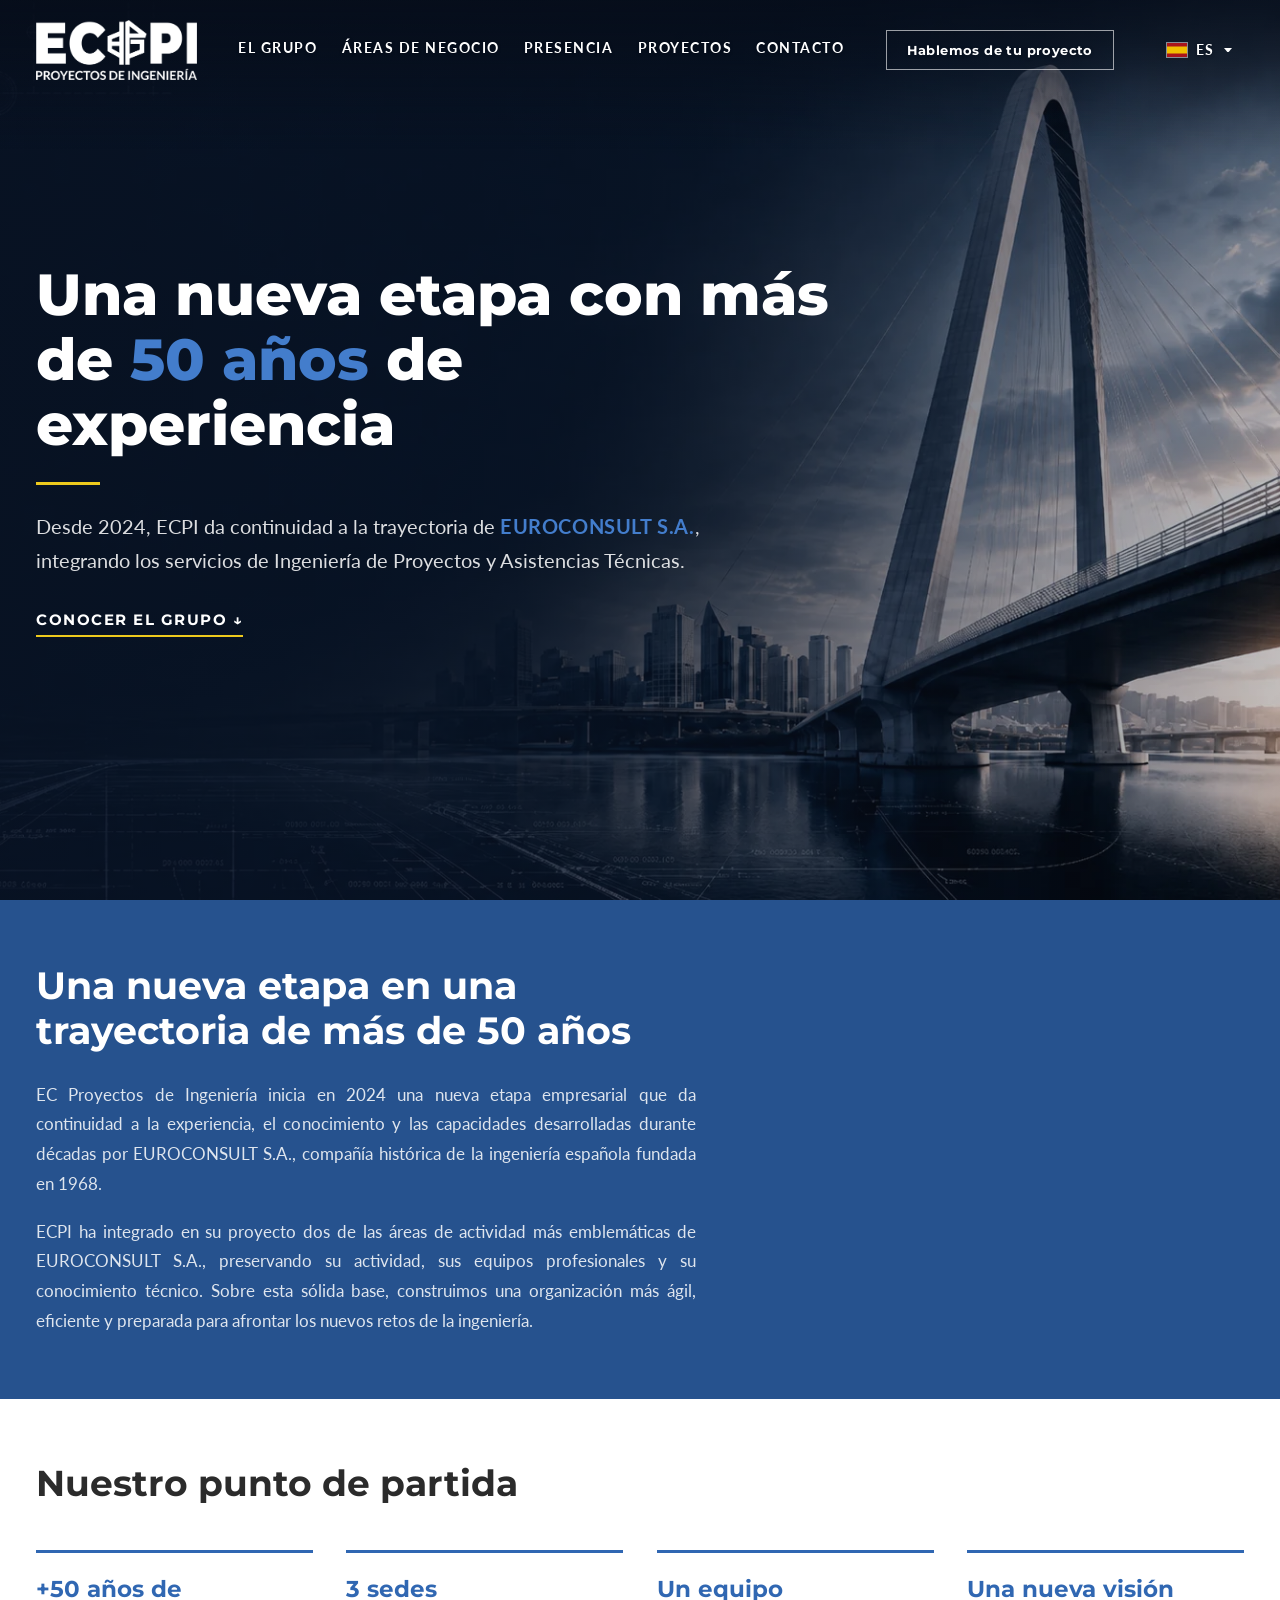
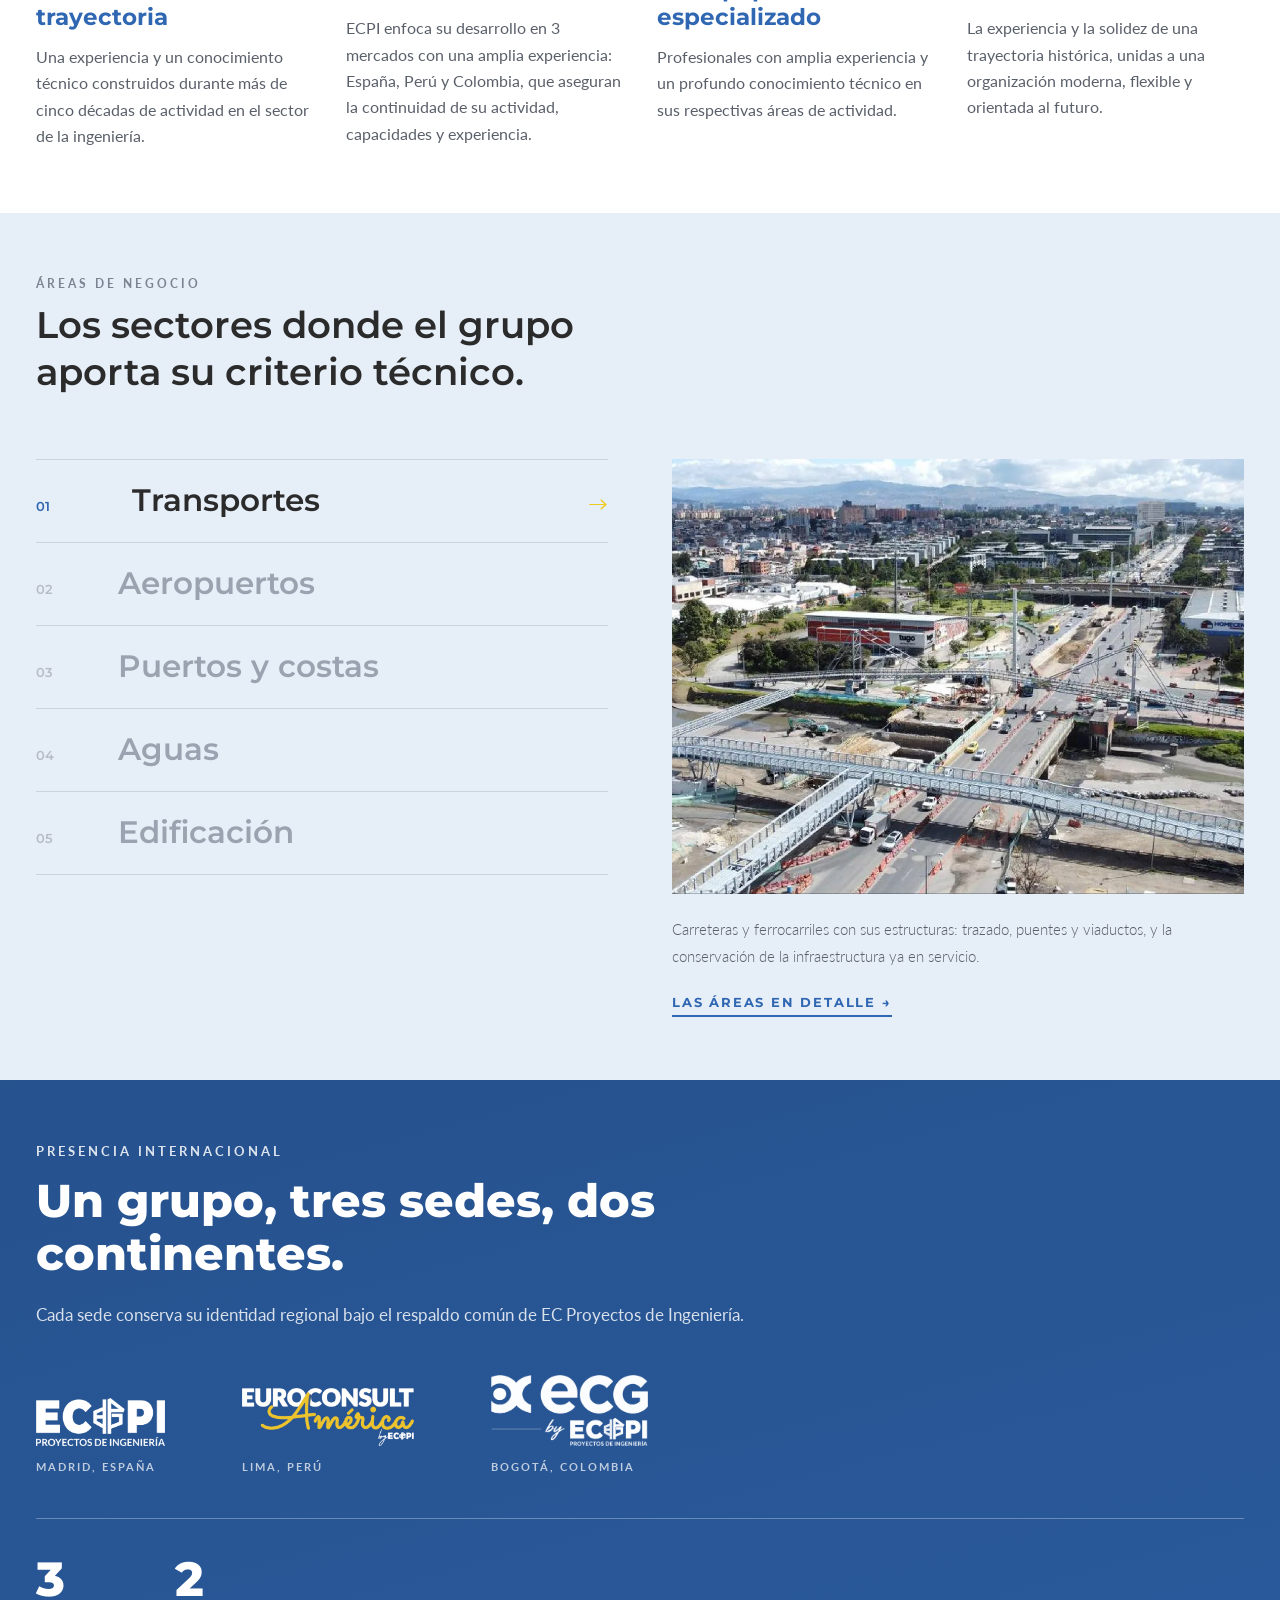
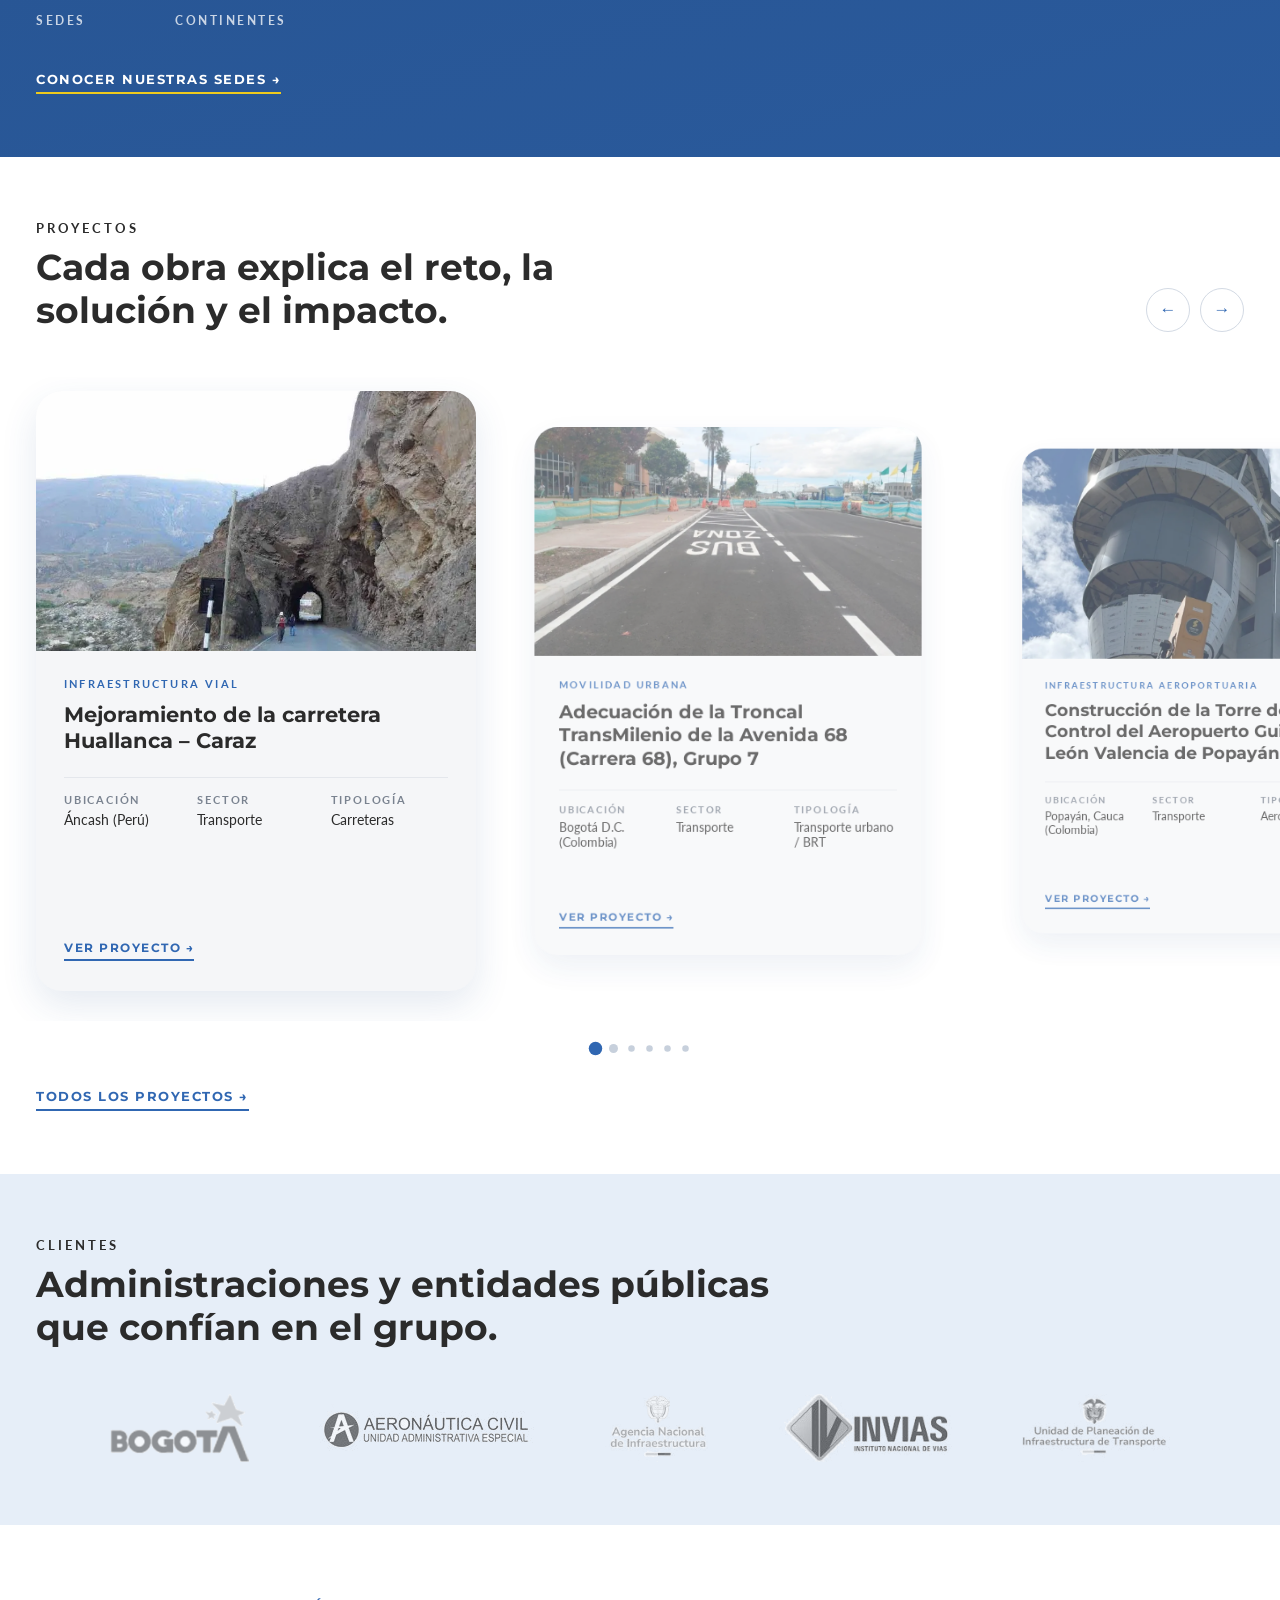
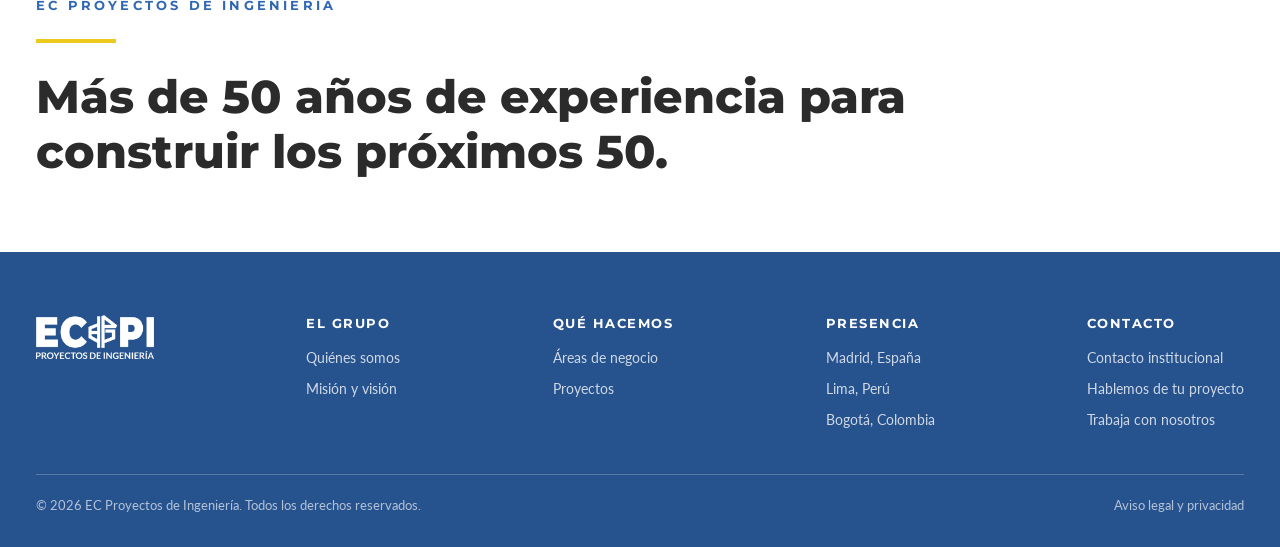
==== commit 7af757e0: "Hablar solo de EUROCONSULT S.A., añadir Colombia y renovar las fotos de áreas Redacción: desaparecen" ====
--- a/index.html
+++ b/index.html
@@ -4,7 +4,7 @@
 <meta charset="utf-8">
 <meta name="viewport" content="width=device-width, initial-scale=1">
 <title>EC Proyectos de Ingeniería</title>
-<meta name="description" content="EC Proyectos de Ingeniería nace en 2024 para dar continuidad a dos de las empresas más emblemáticas de Grupo Euroconsult. Más de 50 años de experiencia, con sedes en España, Perú y Colombia.">
+<meta name="description" content="EC Proyectos de Ingeniería nace en 2024 para dar continuidad a la trayectoria de EUROCONSULT S.A., integrando sus servicios de ingeniería de proyectos y asistencias técnicas. Más de 50 años de experiencia, con sedes en España, Perú y Colombia.">
 <meta property="og:type" content="website">
 <meta property="og:title" content="EC Proyectos de Ingeniería">
 <meta property="og:description" content="Una nueva etapa con más de 50 años de experiencia en ingeniería y consultoría técnica.">
@@ -75,7 +75,7 @@
       <div class="hero-copy rv">
         <h1 data-i18n-html="hero_title" style="font-family:'Montserrat',sans-serif;font-weight:800;font-size:clamp(32px,4.6vw,58px);line-height:1.12;color:#fff;text-wrap:pretty">Una nueva etapa con más de <span class="hl">50 años</span> de experiencia</h1>
         <span class="hero-rule" aria-hidden="true"></span>
-        <p data-i18n-html="hero_sub" style="font-size:clamp(15px,1.6vw,20px);line-height:1.7;color:rgba(255,255,255,.86);max-width:720px">Desde 2024, ECPI da continuidad a la trayectoria de <span class="hl-b">Grupo Euroconsult</span> integrando dos de sus empresas más emblemáticas.</p>
+        <p data-i18n-html="hero_sub" style="font-size:clamp(15px,1.6vw,20px);line-height:1.7;color:rgba(255,255,255,.86);max-width:720px">Desde 2024, ECPI da continuidad a la trayectoria de <span class="hl-b">EUROCONSULT S.A.</span>, integrando los servicios de Ingeniería de Proyectos y Asistencias Técnicas.</p>
         <p style="margin-top:32px"><a class="linkline-w" href="#grupo" style="font-size:14.5px;letter-spacing:1.5px;text-transform:uppercase;padding-bottom:6px"><span data-i18n="hero_cta">Conocer el grupo</span> ↓</a></p>
       </div>
     </div>
@@ -86,8 +86,8 @@
     <div class="wrap" style="padding-top:clamp(48px,7vh,84px);padding-bottom:clamp(48px,7vh,84px)">
       <div class="rv">
         <h2 data-i18n="sg_title" style="font-family:'Montserrat',sans-serif;font-weight:700;font-size:clamp(26px,3vw,40px);line-height:1.18;color:#fff;max-width:700px;text-wrap:pretty">Una nueva etapa en una trayectoria de más de 50 años</h2>
-        <p data-i18n="sg_p1" style="font-size:17px;line-height:1.75;text-align:justify;-webkit-hyphens:auto;hyphens:auto;color:rgba(255,255,255,.85);margin-top:26px;max-width:660px">EC Proyectos de Ingeniería inicia en 2024 una nueva etapa empresarial que da continuidad a la experiencia, el conocimiento y las capacidades desarrolladas durante décadas por Grupo Euroconsult, compañía histórica de la ingeniería española fundada en 1968.</p>
-        <p data-i18n="sg_p2" style="font-size:17px;line-height:1.75;text-align:justify;-webkit-hyphens:auto;hyphens:auto;color:rgba(255,255,255,.85);margin-top:18px;max-width:660px">ECPI ha integrado en su proyecto dos de las empresas más emblemáticas de Euroconsult, preservando su actividad, sus equipos profesionales y su conocimiento técnico. Sobre esta sólida base, construimos una organización más ágil, eficiente y preparada para afrontar los nuevos retos de la ingeniería.</p>
+        <p data-i18n="sg_p1" style="font-size:17px;line-height:1.75;text-align:justify;-webkit-hyphens:auto;hyphens:auto;color:rgba(255,255,255,.85);margin-top:26px;max-width:660px">EC Proyectos de Ingeniería inicia en 2024 una nueva etapa empresarial que da continuidad a la experiencia, el conocimiento y las capacidades desarrolladas durante décadas por EUROCONSULT S.A., compañía histórica de la ingeniería española fundada en 1968.</p>
+        <p data-i18n="sg_p2" style="font-size:17px;line-height:1.75;text-align:justify;-webkit-hyphens:auto;hyphens:auto;color:rgba(255,255,255,.85);margin-top:18px;max-width:660px">ECPI ha integrado en su proyecto dos de las áreas de actividad más emblemáticas de EUROCONSULT S.A., preservando su actividad, sus equipos profesionales y su conocimiento técnico. Sobre esta sólida base, construimos una organización más ágil, eficiente y preparada para afrontar los nuevos retos de la ingeniería.</p>
       </div>
     </div>
   </section>
@@ -102,8 +102,8 @@
           <p data-i18n="pp1_p" style="font-size:15.5px;line-height:1.7;color:#5A606A;margin-top:12px">Una experiencia y un conocimiento técnico construidos durante más de cinco décadas de actividad en el sector de la ingeniería.</p>
         </div>
         <div style="border-top:3px solid var(--azul);padding-top:22px">
-          <h3 data-i18n="pp2_t" style="font-family:'Montserrat',sans-serif;font-weight:700;font-size:clamp(19px,1.9vw,23px);line-height:1.25;color:var(--azul)">2 empresas emblemáticas</h3>
-          <p data-i18n="pp2_p" style="font-size:15.5px;line-height:1.7;color:#5A606A;margin-top:12px">Dos compañías de referencia de Euroconsult integradas en ECPI para asegurar la continuidad de su actividad, capacidades y experiencia.</p>
+          <h3 data-i18n="pp2_t" style="font-family:'Montserrat',sans-serif;font-weight:700;font-size:clamp(19px,1.9vw,23px);line-height:1.25;color:var(--azul)">3 sedes</h3>
+          <p data-i18n="pp2_p" style="font-size:15.5px;line-height:1.7;color:#5A606A;margin-top:12px">ECPI enfoca su desarrollo en 3 mercados con una amplia experiencia: España, Perú y Colombia, que aseguran la continuidad de su actividad, capacidades y experiencia.</p>
         </div>
         <div style="border-top:3px solid var(--azul);padding-top:22px">
           <h3 data-i18n="pp3_t" style="font-family:'Montserrat',sans-serif;font-weight:700;font-size:clamp(19px,1.9vw,23px);line-height:1.25;color:var(--azul)">Un equipo especializado</h3>
@@ -155,11 +155,12 @@
         </div>
         <div class="apanel">
           <div class="apics" id="apics" role="tabpanel" aria-labelledby="atab1">
-            <div class="apic on"><img src="assets/img/area-transportes.webp" alt="" loading="lazy" decoding="async"></div>
-            <div class="apic"><img src="assets/img/area-aeropuertos.webp" alt="" loading="lazy" decoding="async"></div>
-            <div class="apic"><img src="assets/img/area-puertos.webp" alt="" loading="lazy" decoding="async"></div>
-            <div class="apic"><img src="assets/img/area-aguas.webp" alt="" loading="lazy" decoding="async"></div>
-            <div class="apic"><img src="assets/img/area-edificacion.webp" alt="" loading="lazy" decoding="async"></div>
+            <!-- Fotos de las áreas: Carrera 68 (Bogotá), aeropuerto de Neiva, Costa Verde (Callao) y sede del MINAGRI (Lima) son obras propias de las filiales; la presa es la del río Montoro (Ciudad Real), dominio público, Wikimedia Commons: https://commons.wikimedia.org/wiki/File:Rio_Montoro_Presanueva_2010Jannuary03_SierraMadrona.jpg -->
+            <div class="apic on"><img src="assets/img/area-transportes-carrera68.webp" alt="" loading="lazy" decoding="async"></div>
+            <div class="apic"><img src="assets/img/area-aeropuertos-neiva.webp" alt="" loading="lazy" decoding="async"></div>
+            <div class="apic"><img src="assets/img/area-puertos-costa-verde.webp" alt="" loading="lazy" decoding="async"></div>
+            <div class="apic"><img src="assets/img/area-aguas-presa-montoro.webp" alt="" loading="lazy" decoding="async"></div>
+            <div class="apic"><img src="assets/img/area-edificacion-minagri.webp" alt="" loading="lazy" decoding="async"></div>
           </div>
           <div class="adescs">
             <p class="adesc" data-i18n="an1_p">Carreteras y ferrocarriles con sus estructuras: trazado, puentes y viaductos, y la conservación de la infraestructura ya en servicio.</p>
@@ -322,8 +323,8 @@
   </div>
 </footer>
 
-<script src="assets/js/projects-data.js?v=20260902d"></script>
-<script src="assets/js/main.js?v=20260902c"></script>
+<script src="assets/js/projects-data.js?v=20261008a"></script>
+<script src="assets/js/main.js?v=20261008a"></script>
 <script>
 (function () {
   'use strict';
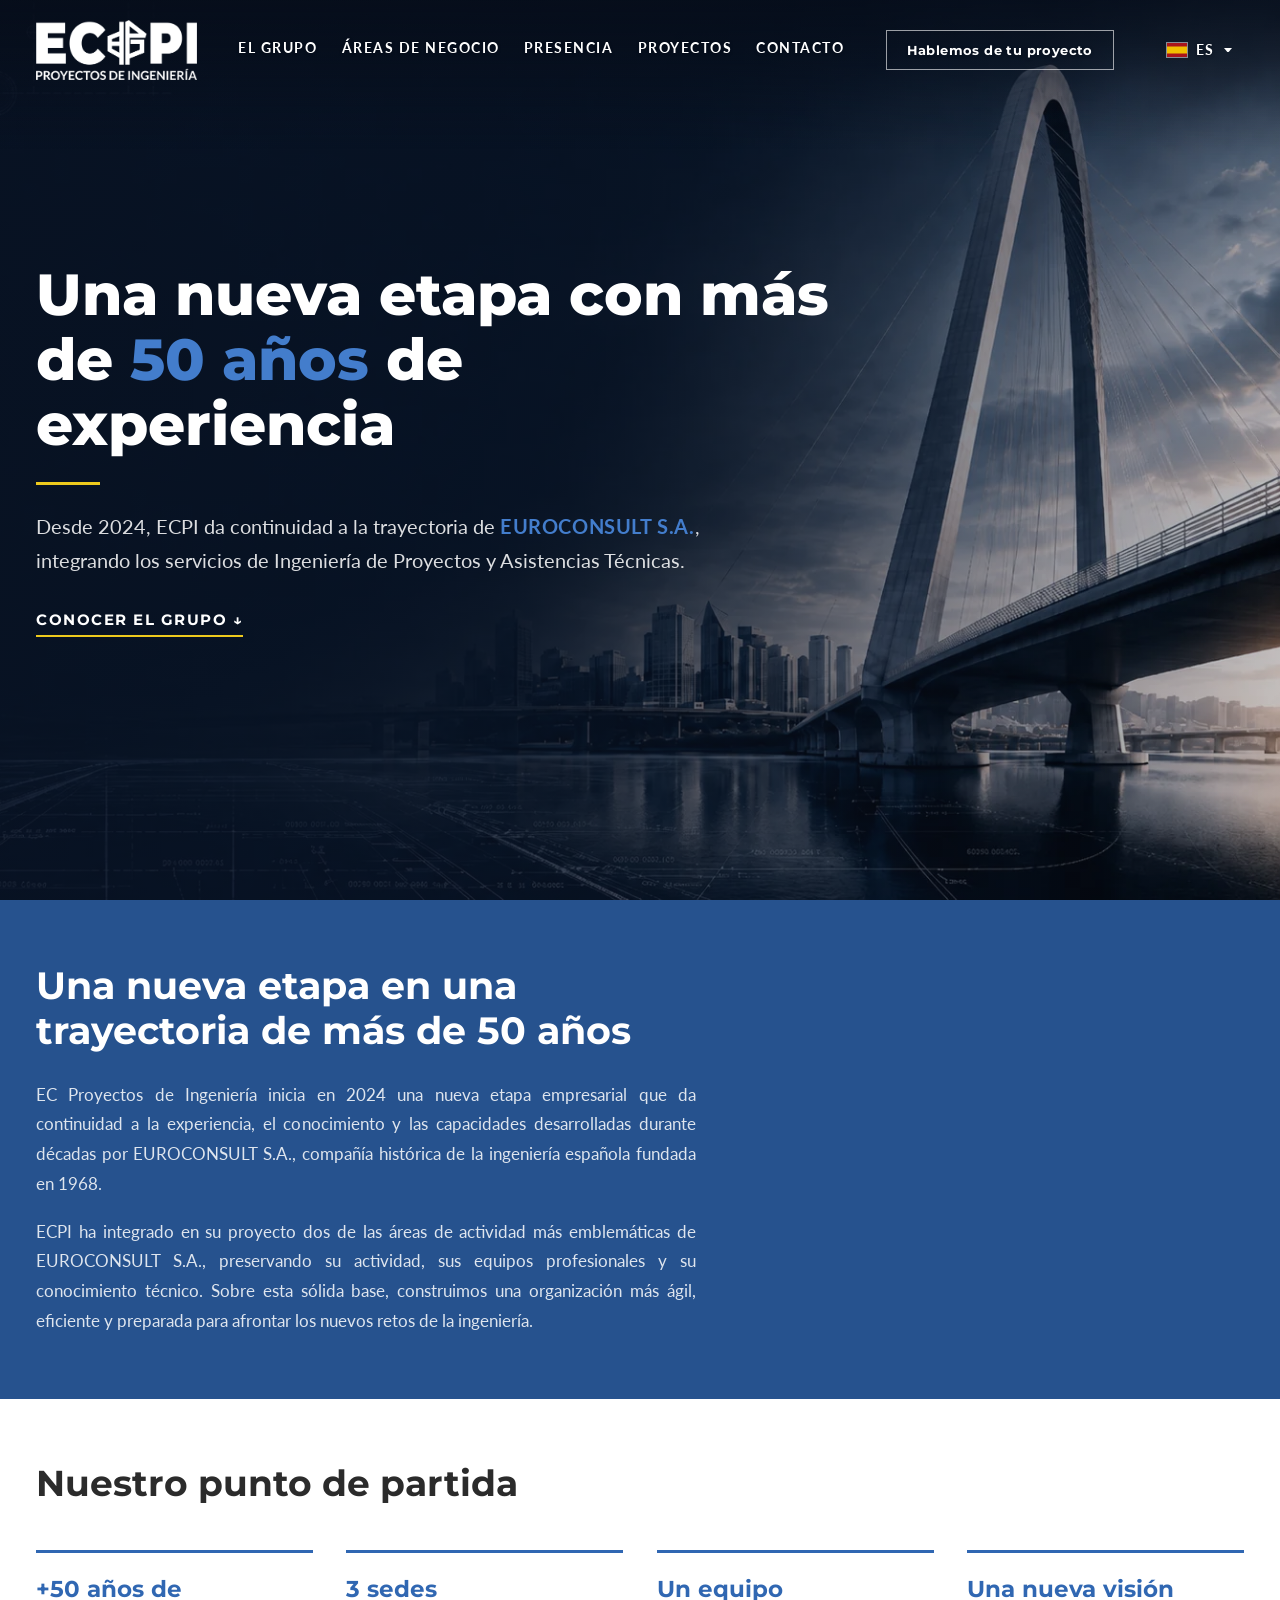
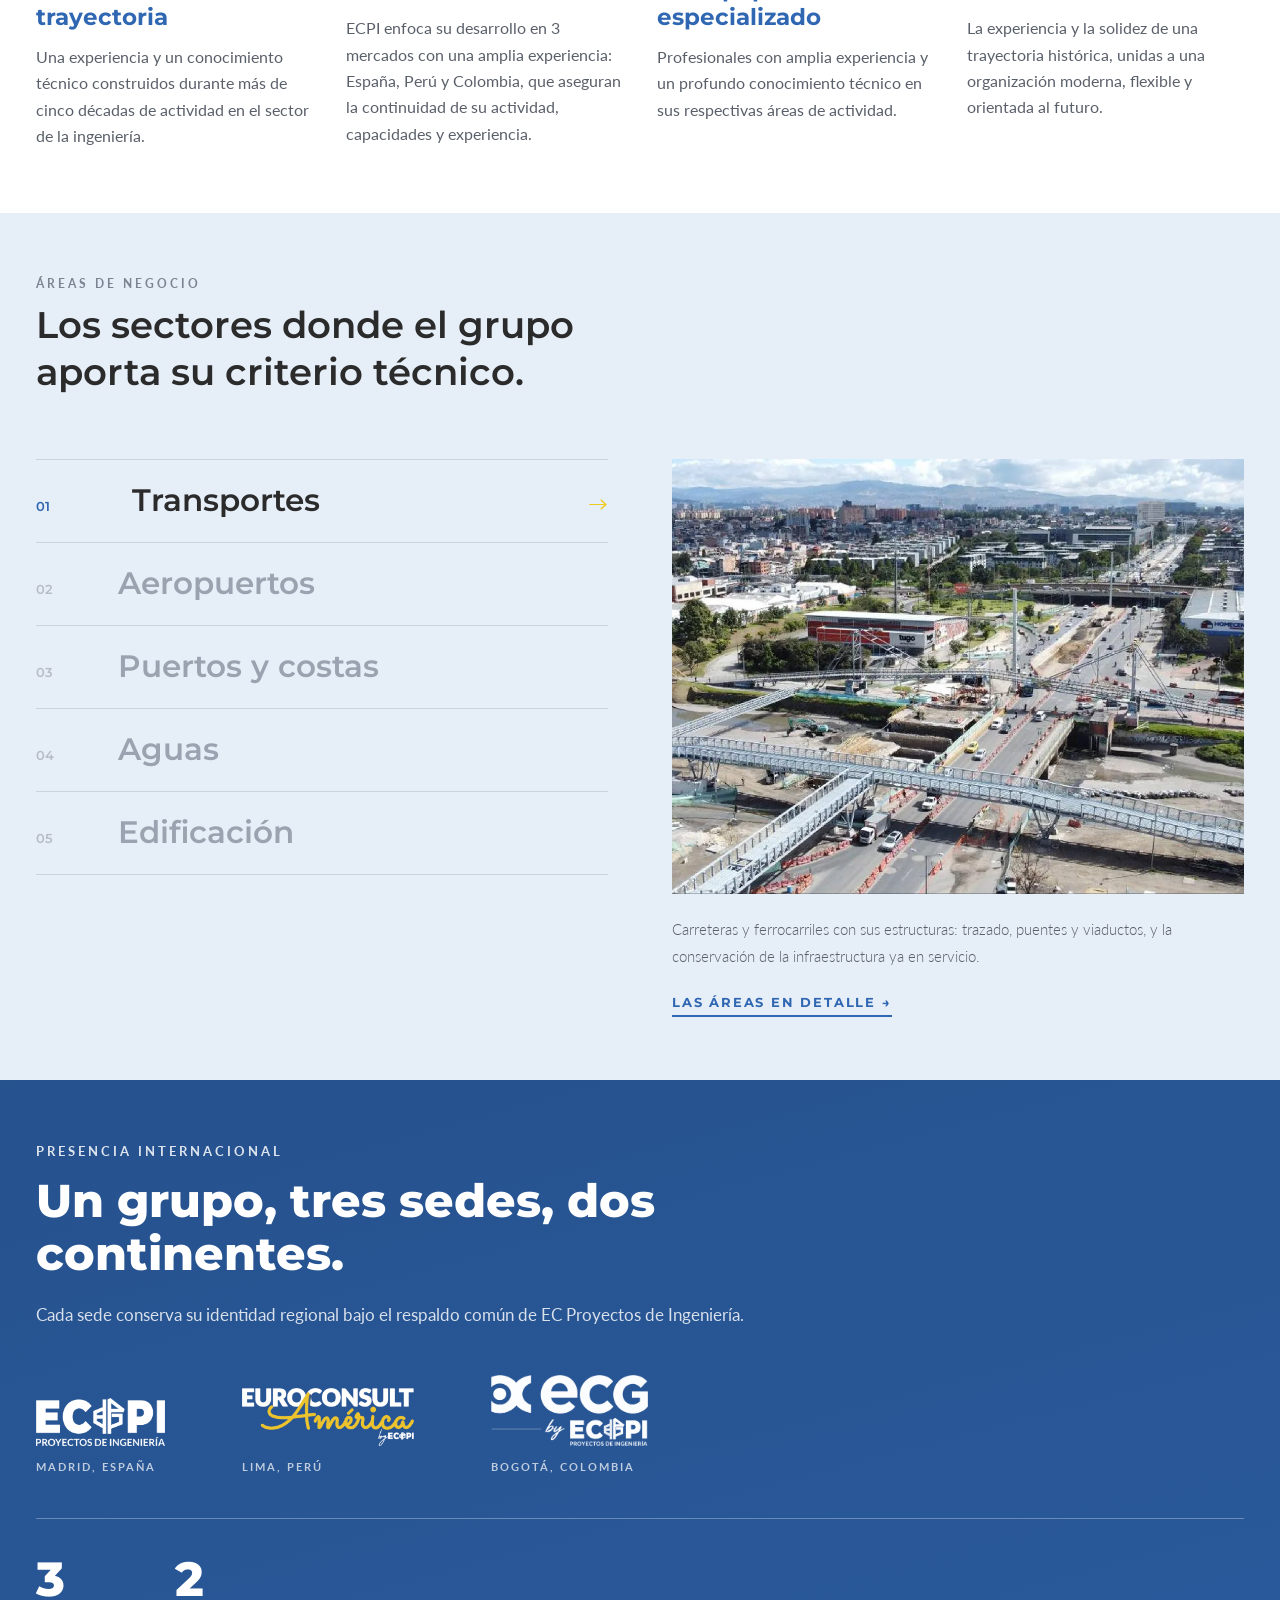
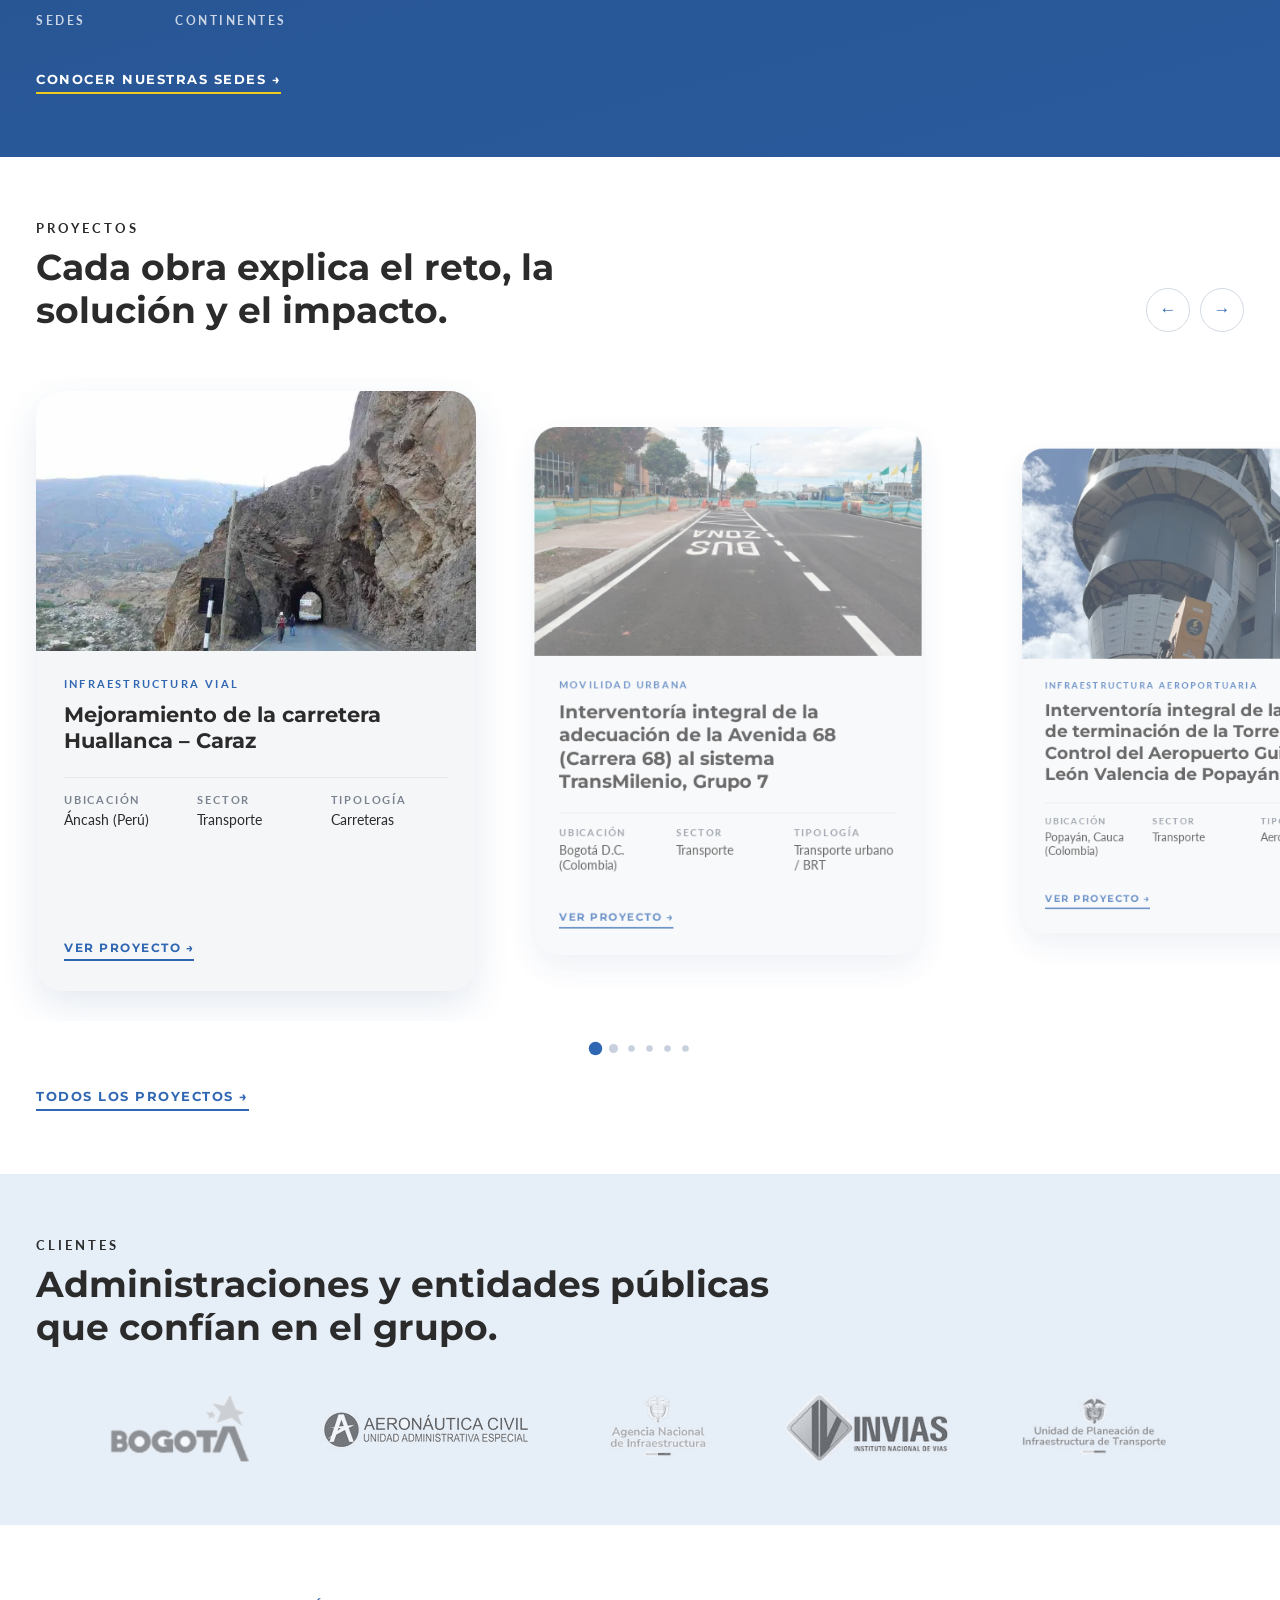
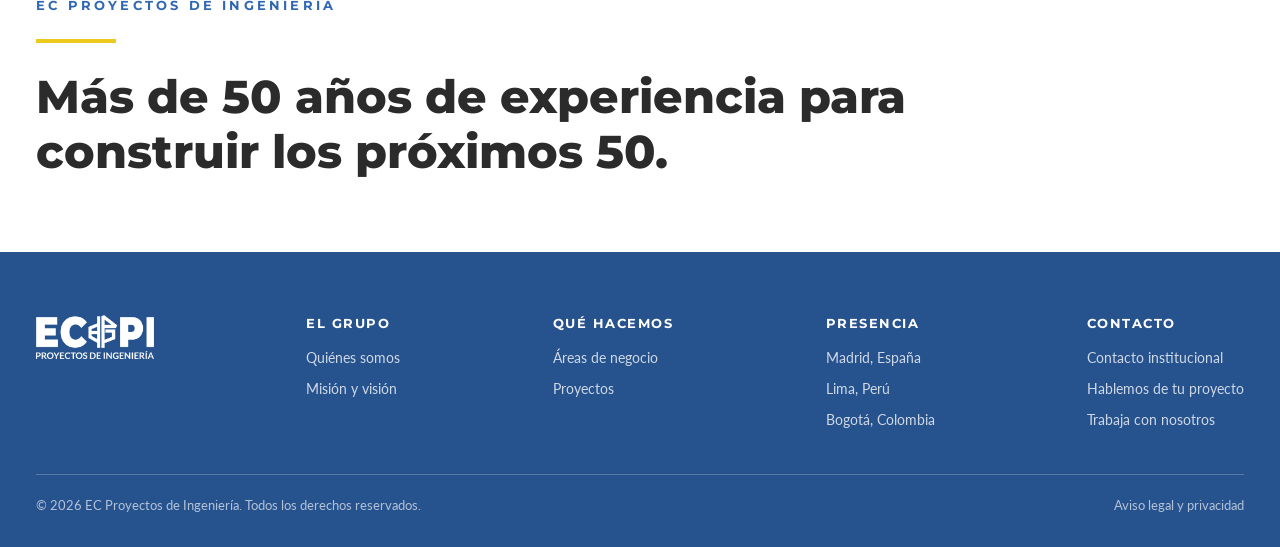
==== commit b5fb409f: "Proyectos de Colombia desde la presentación de contratos y recorte de Perú Las fichas de Colombia se" ====
--- a/index.html
+++ b/index.html
@@ -323,7 +323,7 @@
   </div>
 </footer>
 
-<script src="assets/js/projects-data.js?v=20261008a"></script>
+<script src="assets/js/projects-data.js?v=20261008b"></script>
 <script src="assets/js/main.js?v=20261008a"></script>
 <script>
 (function () {
